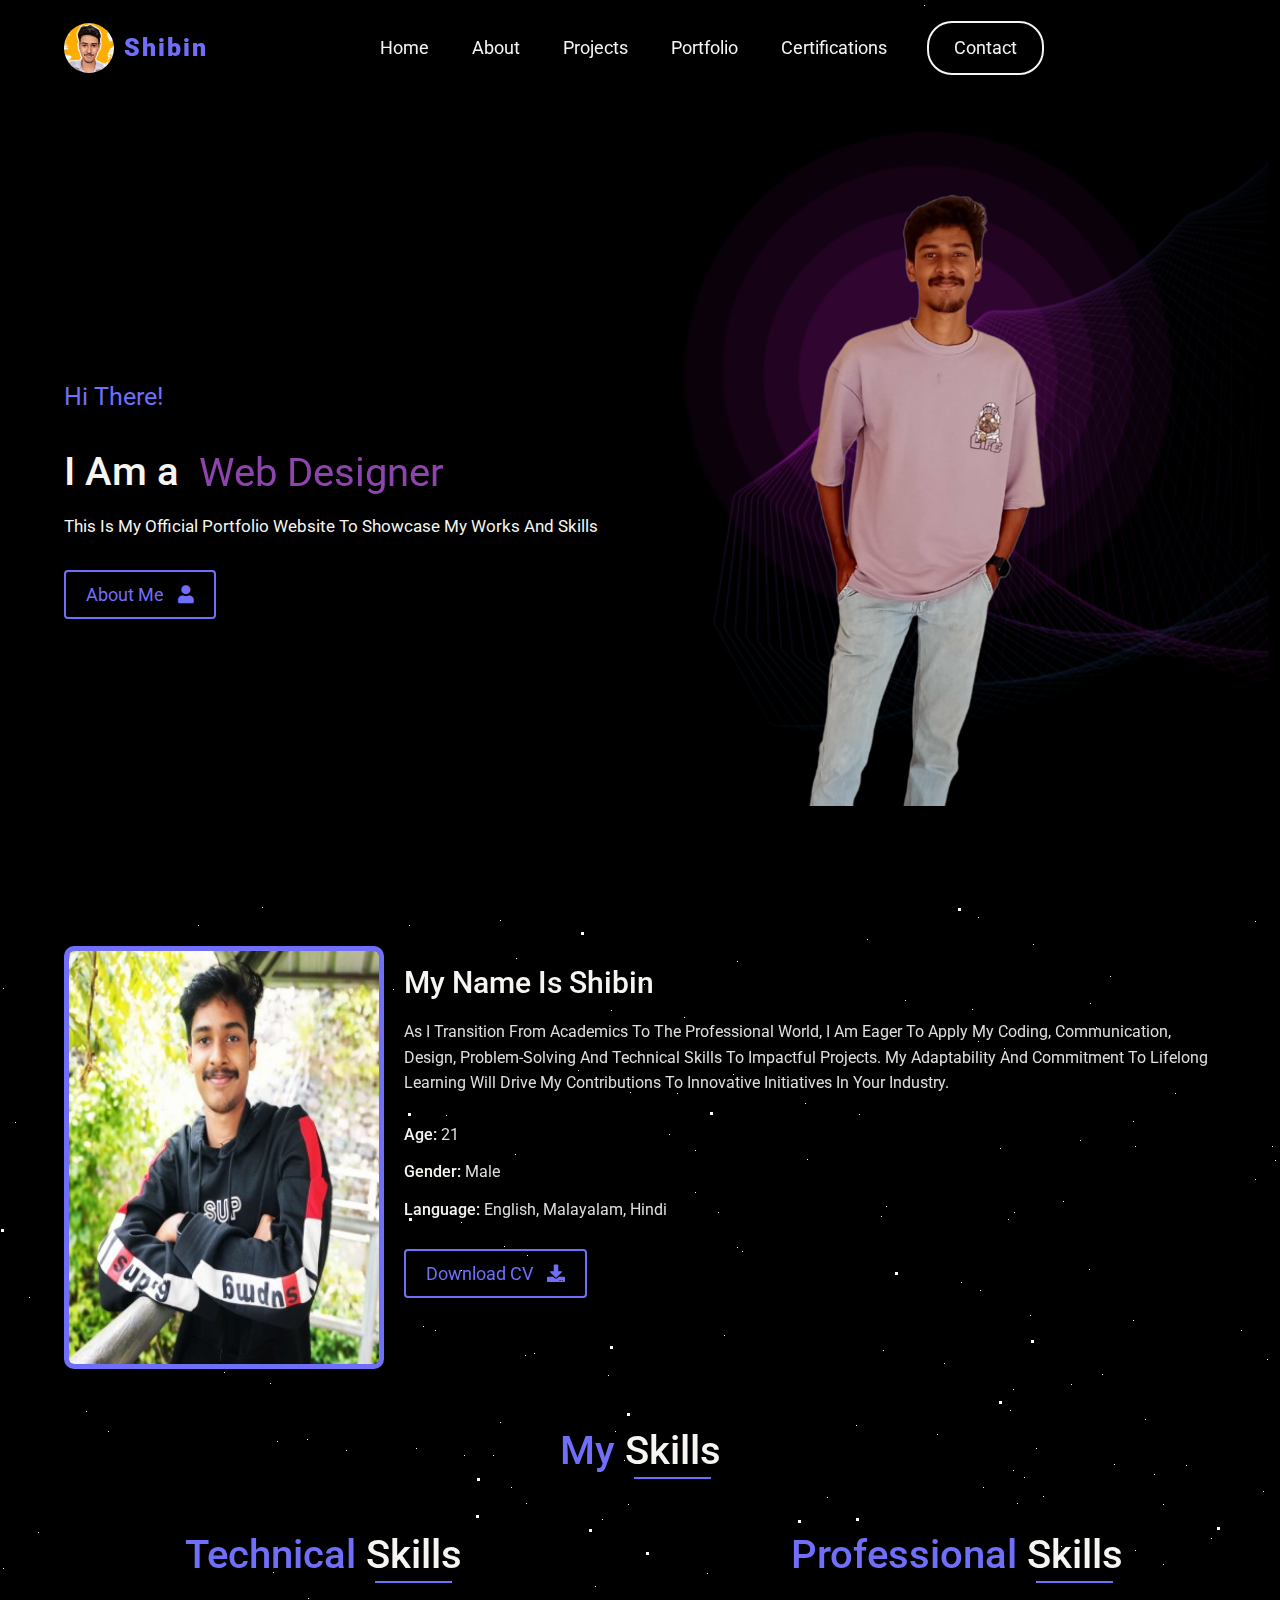
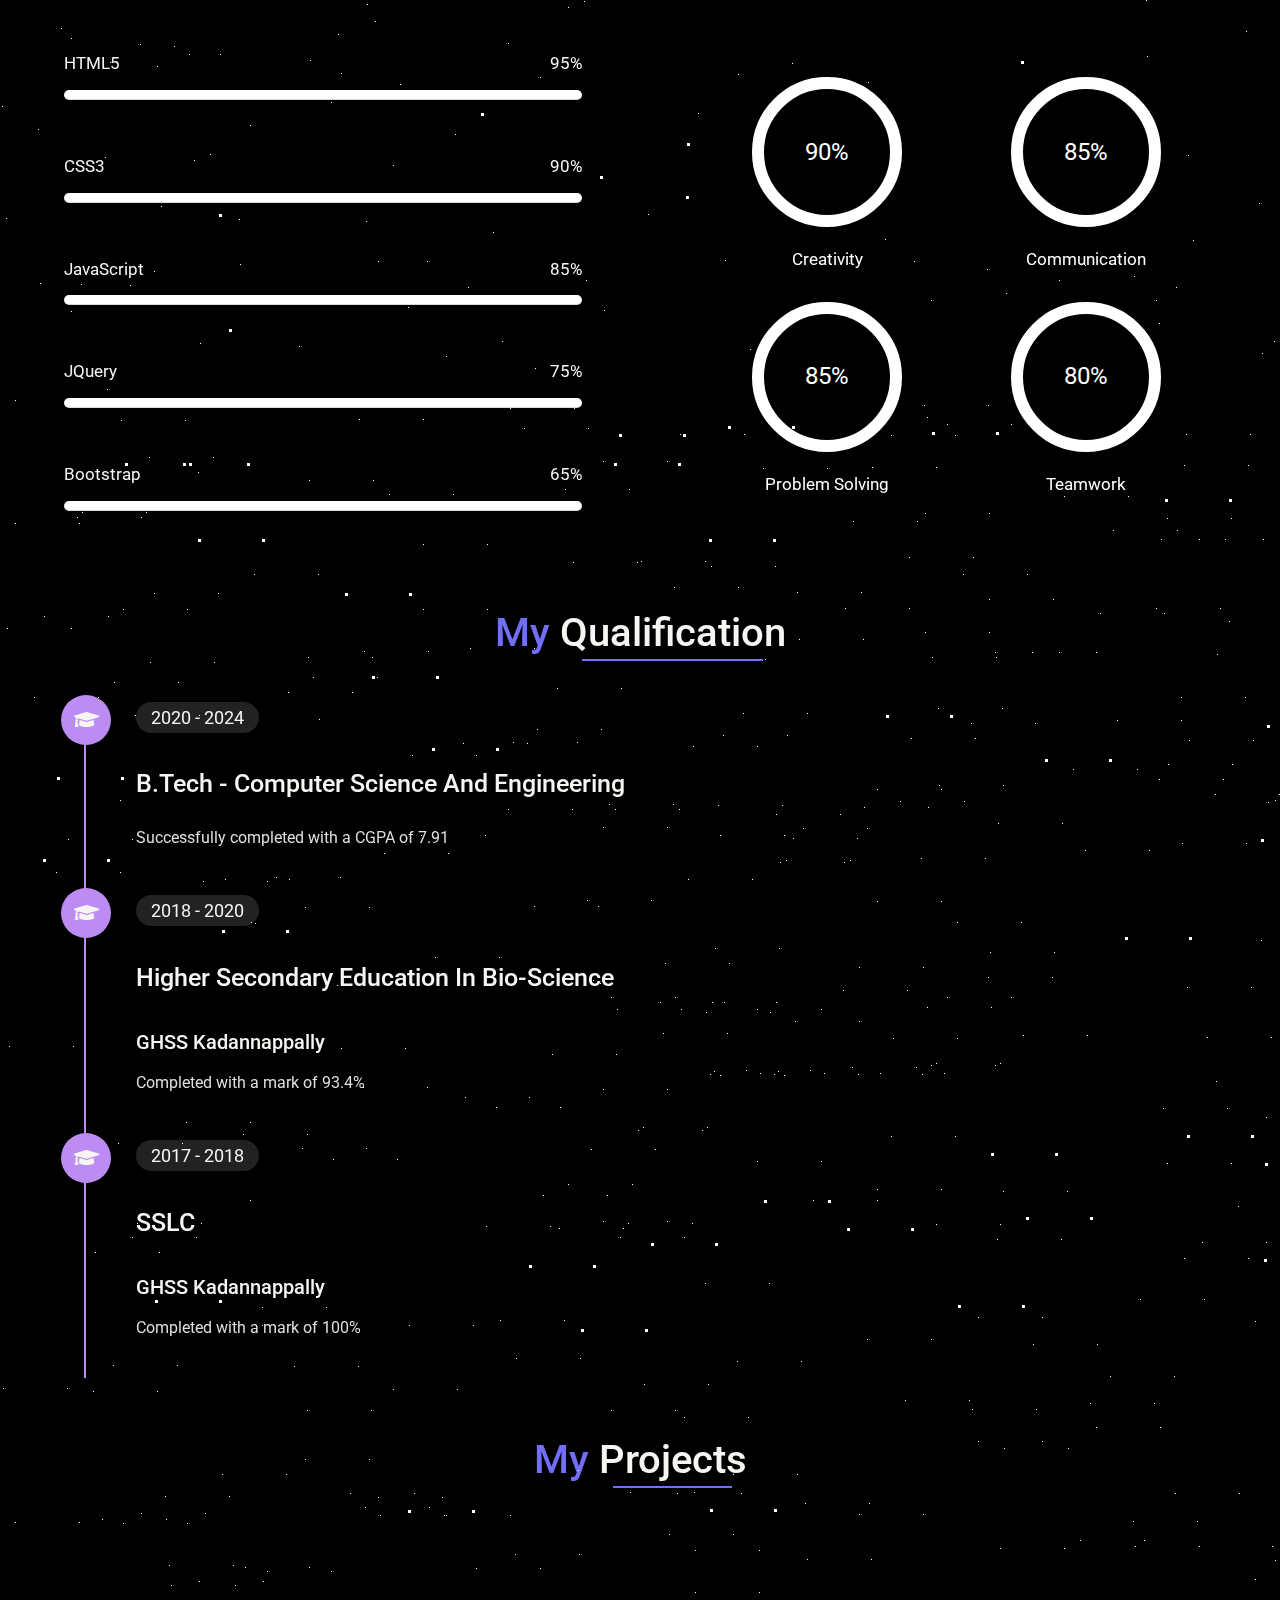
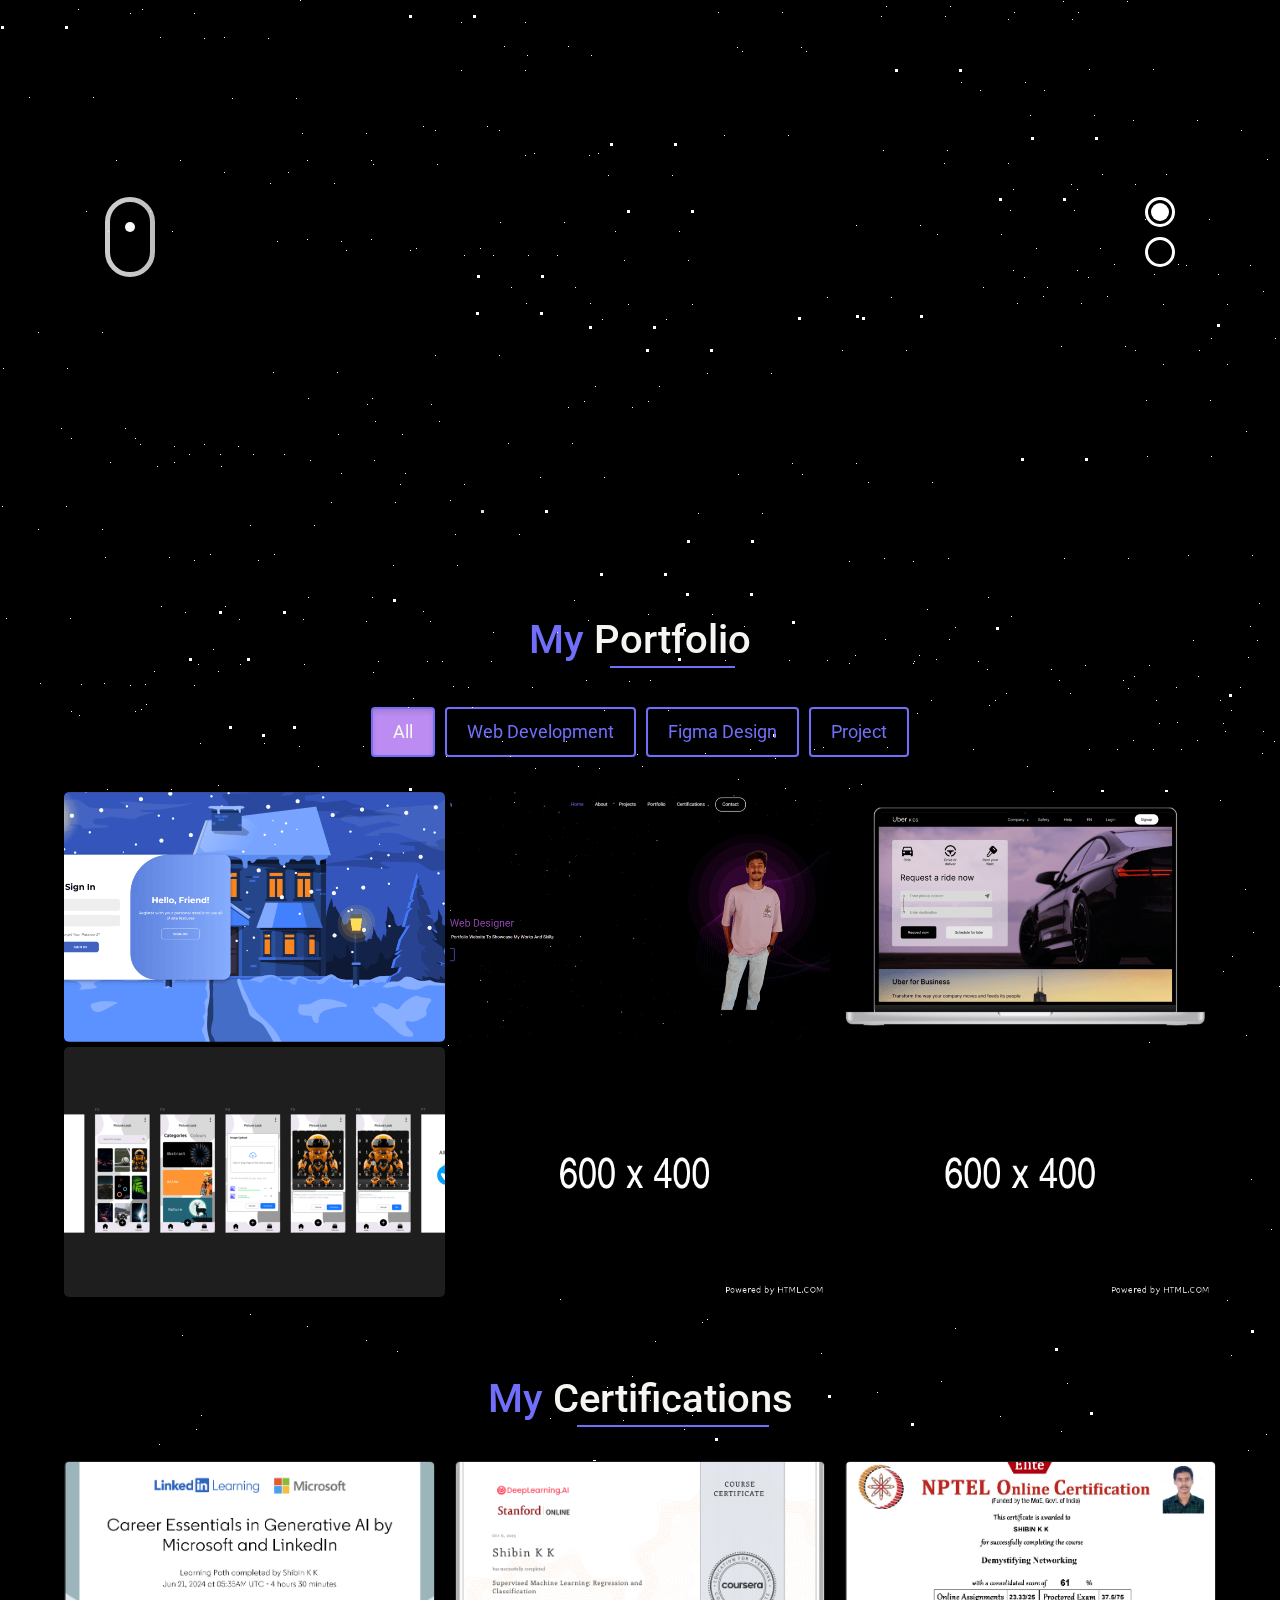
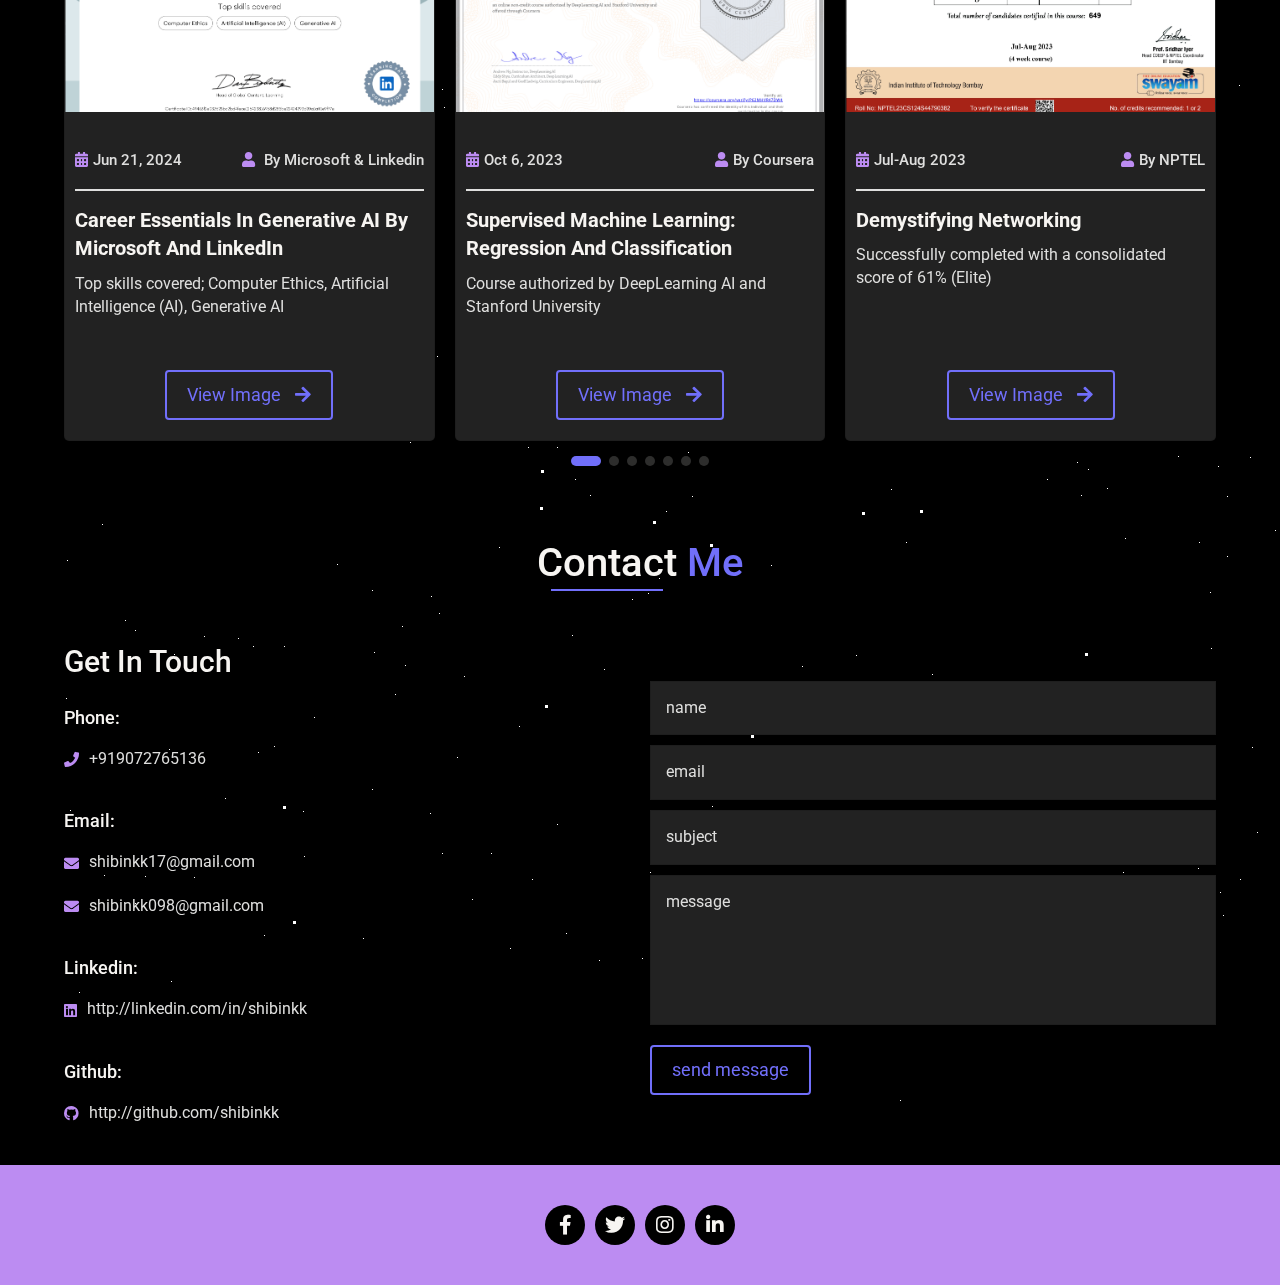
==== HTML/index.html @ 9b48a4d2 "this is default portfolio wioth some added changes, i m changing to new, for rollback pushing" ====
<!DOCTYPE html>
<html lang="en">
<head>

    <link href="//maxcdn.bootstrapcdn.com/bootstrap/3.3.0/css/bootstrap.min.css" rel="stylesheet" id="bootstrap-css">
    <script src="//maxcdn.bootstrapcdn.com/bootstrap/3.3.0/js/bootstrap.min.js"></script>
    <script src="//code.jquery.com/jquery-1.11.1.min.js"></script>

    <meta charset="UTF-8">
    <meta http-equiv="X-UA-Compatible" content="IE=edge">
    <meta name="viewport" content="width=device-width, initial-scale=1.0">

    <!-- Title -->
    <title>Shibin | Personal Portfolio</title>

    <!-- Font-Awesome CSS -->
    <link rel="stylesheet" href="assets/vendors/font-awesome/css/all.min.css" />

    <!-- Swiper CSS -->
    <link rel="stylesheet" href="assets/vendors/swiper/swiper.css" />

    <!-- Magnific-Popup CSS -->
    <link rel="stylesheet" href="assets/vendors/magnific-popup/magnific-popup.css" />

    <!-- Custom Stylesheets -->
    <link rel="stylesheet"  href="assets/css/main.css" />
    <link rel="stylesheet" href="assets/css/responsive.css" />

</head>
<body>


    <!-------------------- Scroll-Top Area (Start) -------------------->
    <a href="#home" class="scroll-top">
        <i class="fas fa-angle-up"></i>
    </a>
    <!-------------------- Scroll-Top Area (End) -------------------->

        

    <!-------------------- Header Area (Start) -------------------->
    <header class="header">
        <!-- Logo -->
        <a class="logo" href="#home">
                <img src="assets/images/logo.jpg" />
            <p>Shibin</p>
        </a>
        <!-- Logo End -->
    
        <!-- Navbar -->
        <nav class="navbar">
            <div class="menu-items">
                <a href="#home">home</a>
                <a href="#about">about</a>
                <a href="#service">projects</a>
                <a href="#portfolio">portfolio</a>
                <a href="#blog">certifications</a>
            </div>
            <a href="#contact" class="contact-btn">contact</a>
        </nav>
    
        <!-- Menubar (for smaller screens) -->
        <div class="wrapper">
            <input type="checkbox" />
            <div class="fab"></div>
            <div class="fac">
                <a href="#home">Home</a>
                <a href="#about">About</a>
                <a href="#service">Projects</a>
                <a href="#portfolio">Portfolio</a>
                <a href="#blog">certifications</a>
                <a href="#contact">Contact</a>
            </div>
          </div>
    </header>
    
    <!-------------------- Header Area (End) -------------------->
 
    <!-------------------- Firefly (Start) -------------------->
 
    <div id="stars"></div>
    <div id="stars2"></div>
    <div id="stars3"></div>
    <!--  -->


    <!-------------------- Firefly (End) -------------------->

    <!-------------------- Home Area (Start) -------------------->
    <section class="home" id="home">

        <div class="box-container">

            <div class="content">
                <div class="text">
                    <h2>hi there!</h1>
                    <h1>I Am a 
                        <div class="rotating-text">
                            <p>
                            <span class="word alizarin">Web Developer</span>
                            <span class="word wisteria">Web Designer</span>
                            <span class="word peter-river">UI/UX Designer</span>
                            <!-- <span class="word emerald">fabulous.</span>
                            <span class="word sun-flower">interesting.</span> -->
                            </p>
                        </div>
                    </h1>
                    <p>This is my official portfolio website to showcase my works and skills</p>
                    <a href="#" class="btn">about me <i class="fas fa-user"></i></a>
                </div>
            </div>
    
            <div class="image img-box">
                <img src="assets/images/Home/Screenshot 2024-09-10 193333.png" class="back-img">
                <img src="assets/images/Home/boy1.png" class="main-img">
            </div>
            

        </div>

    </section>
    
    
    
    
    <!-------------------- Home Area (End) -------------------->



    <!-------------------- About Area (Start) -------------------->
    <section class="about" id="about">

        <div class="box-container">

            <div class="image">
                <img src="assets/images/About/photo_2024-09-08_22-17-55.jpg" alt="About-Image" />
            </div>
    
            <div class="content">

                <h2>My name is Shibin</h2>
                <p>As I transition from academics to the professional world, I am eager to apply
                    my coding, communication, design, problem-solving and technical skills to impactful
                    projects. My adaptability and commitment to lifelong learning will drive my
                    contributions to innovative initiatives in Your Industry.</p>
   
                <div class="about-info">

                    <div class="info">
                        <h4>age: <span>21</span></h4>
                        <h4>gender: <span>male</span></h4>
                        <h4>language: <span> english, malayalam, hindi</span></h4>

                        
                        <a href="#" class="btn">download CV <i class="fas fa-download"></i></a>
                    </div>

                    <!-- <div class="counting">

                        <div class="box">
                            <h1 class="count" data-count="4">4+</h1>
                            <h3>years of experience</h3>
                        </div>
                        
                        <div class="box">
                            <h1 class="count" data-count="100">100+</h1>
                            <h3>projects completed</h3>
                        </div>
            
                        <div class="box">
                            <h1 class="count" data-count="80">80+</h1>
                            <h3>happy clients</h3>
                        </div>
                                    
                        <div class="box">
                            <h1 class="count" data-count="20">20+</h1>
                            <h3>awards won</h3>
                        </div>
                    
                    </div> -->

                </div>
                
            </div>
            
        </div>

       <div class="skill-container">
    <div class="heading">
        <h2>My <span>Skills</span></h2>
    </div>

    <div class="skills">
        <!-- Technical Skills Section -->
        <div class="technical-skills">
            <div class="heading">
                <h2>Technical <span>Skills</span></h2>
            </div>

            <div class="box">
                <h3>HTML5<span> 95% </span></h3>
                <div class="progress-bar"><span></span></div>
            </div>
            <div class="box">
                <h3>CSS3<span> 90% </span></h3>
                <div class="progress-bar"><span></span></div>
            </div>
            <div class="box">
                <h3>JavaScript<span> 85% </span></h3>
                <div class="progress-bar"><span></span></div>
            </div>
            <div class="box">
                <h3>JQuery<span> 75% </span></h3>
                <div class="progress-bar"><span></span></div>
            </div>
            <div class="box">
                <h3>Bootstrap<span> 65% </span></h3>
                <div class="progress-bar"><span></span></div>
            </div>
        </div>

        <!-- Professional Skills Section -->
        <div class="professional-skills">
            <div class="heading">
                <h2>Professional <span>Skills</span></h2>
            </div>

            <div class="circle-skills">
                <div class="circle-box">
                    <div class="progress blue">
                        <span class="progress-left"><span class="progress-bar"></span></span>
                        <span class="progress-right"><span class="progress-bar"></span></span>
                        <div class="progress-value">90%</div>
                    </div>
                    <p>Creativity</p>
                </div>
                <div class="circle-box">
                    <div class="progress yellow">
                        <span class="progress-left"><span class="progress-bar"></span></span>
                        <span class="progress-right"><span class="progress-bar"></span></span>
                        <div class="progress-value">85%</div>
                    </div>
                    <p>Communication</p>
                </div>
                <div class="circle-box">
                    <div class="progress pink">
                        <span class="progress-left"><span class="progress-bar"></span></span>
                        <span class="progress-right"><span class="progress-bar"></span></span>
                        <div class="progress-value">85%</div>
                    </div>
                    <p>Problem Solving</p>
                </div>
                <div class="circle-box">
                    <div class="progress green">
                        <span class="progress-left"><span class="progress-bar"></span></span>
                        <span class="progress-right"><span class="progress-bar"></span></span>
                        <div class="progress-value">80%</div>
                    </div>
                    <p>Teamwork</p>
                </div>
            </div>
        </div>
    </div>
</div>

        

    </section>
    <!-------------------- About Area (End) -------------------->

    

    <!-------------------- Qualification Area (Start) -------------------->
    <section class="qualification">

        <div class="heading">
            <h2>my <span>qualification</span></h2>
        </div>

        <div class="box-container">

            <div class="education">

                <div class="experience-item">
                    <i class="fas fa-graduation-cap"></i>
                    <div class="content">
                        <span>2020 - 2024</span>
                        <h3>B.Tech - Computer Science and Engineering</h3>
                        <p>Successfully completed with a CGPA of 7.91</p>
                    </div>
                </div>
    
                <div class="experience-item">
                    <i class="fas fa-graduation-cap"></i>
                    <div class="content">
                        <span>2018 - 2020</span>
                        <h3>Higher secondary Education In Bio-Science</h3>
                        <h4>GHSS Kadannappally</h4>
                        <p>Completed with a mark of 93.4%</p>
                    </div>
                </div>
        
                <div class="experience-item">
                    <i class="fas fa-graduation-cap"></i>
                    <div class="content">
                        <span>2017 - 2018</span>
                        <h3>SSLC</h3>
                        <h4>GHSS Kadannappally</h4>
                        <p>Completed with a mark of 100%</p>
                    </div>
                </div>

            </div>

            <!-- <div class="experience">

                <div class="experience-item">
                    <i class="fas fa-briefcase"></i>
                    <div class="content">
                        <span>2018 - 2019</span>
                        <h3>front-end development</h3>
                        <p>Lorem Ipsum Dolor Sit Amet Consectetur Adipisicing Elit. 
                            Vitae Vel Quasi Consectetur Expedita Ipsam Similique Maiores 
                            Ipsa? Error, Debitis Ullam.</p>
                    </div>
                </div>
    
                <div class="experience-item">
                    <i class="fas fa-briefcase"></i>
                    <div class="content">
                        <span>2019 - 2020</span>
                        <h3>front-end development</h3>
                        <p>Lorem Ipsum Dolor Sit Amet Consectetur Adipisicing Elit. 
                            Vitae Vel Quasi Consectetur Expedita Ipsam Similique Maiores 
                            Ipsa? Error, Debitis Ullam.</p>
                    </div>
                </div>
    
                <div class="experience-item">
                    <i class="fas fa-briefcase"></i>
                    <div class="content">
                        <span>2020 - 2021</span>
                        <h3>front-end development</h3>
                        <p>Lorem Ipsum Dolor Sit Amet Consectetur Adipisicing Elit. 
                            Vitae Vel Quasi Consectetur Expedita Ipsam Similique Maiores 
                            Ipsa? Error, Debitis Ullam.</p>
                    </div>
                </div>
    
            </div> -->

        </div>
    </section>

    <!-------------------- Qualification Area (End) -------------------->



    <!-------------------- Services Area (Start) -------------------->
   <section class="service" id="service">
    <div class="heading">
        <h2>my <span>projects</span></h2>
    </div>
    
    <div class="cont">
        <div class="mouse"></div>
        <div class="app">
            <div class="app__bgimg">
                <div class="app__bgimg-image app__bgimg-image--1">
                </div>
                <div class="app__bgimg-image app__bgimg-image--2">
                </div>
            </div>
            <div class="app__img">
                <img onmousedown="return false" src="https://s3-us-west-2.amazonaws.com/s.cdpn.io/537051/whiteTest4.png" alt="city" />
            </div>
            
            <div class="app__text app__text--1">
                <div class="app__text-line app__text-line--4">Garbogo  </div>
                <div class="app__text-line app__text-line--3">Android Studio, Kotlin, Figma,mongoDB</div>
                <div class="app__text-line app__text-line--2">Garbogo is a comprehensive waste management app<br>enhances environmental interaction by
                    connecting users <br>to  nearby public
                    bins and recycling centers, providing <br>real-time alerts for bin capacity, and
                    facilitate<br>illegal dump reporting.
                </div>
                <div class="app__text-line app__text-line--1">(01/2024 - 05/2024)<br><br><img src="assets/images/flat-trash-can-with-waste-plastic-bottles.png" alt="" />
                    <div class="buttons">
                        <a href="https://github.com/project-link" class="btn">
                            <i class="fab fa-github"></i> GitHub
                        </a>
                        <a href="https://report-link" class="btn">
                            <i class="fas fa-download"></i> Project Report
                        </a>
                    </div>
                </div>
            </div>
            
            <div class="app__text app__text--2">
                <div class="app__text-line app__text-line--4">Autolib</div>
                <div class="app__text-line app__text-line--3">Android Studio, Kotlin, Figma, MongoDB, Firebase, MySQL</div>
                <div class="app__text-line app__text-line--2">Autolib is a mobile app developed
                    in Android studio (Kotlin) <br>that
                    makes library usage easy.
                    Borrowing books, searching<br> the
                    catalog, and reserving materials are
                    all hassle-free,<br> And the library
                    system has anti-theft facilty.
                    </div>
                <div class="app__text-line app__text-line--1">(01/2023 - 06/2023)<br><br><img src="assets/images/11432.png" alt="" />
                    <div class="buttons">
                        <a href="https://github.com/project-link" class="btn">
                            <i class="fab fa-github"></i> GitHub
                        </a>
                        <a href="https://report-link" class="btn">
                            <i class="fas fa-download"></i> Project Report
                        </a>
                    </div>
                </div>
            </div>
        </div>
        <div class="pages">
            <ul class='pages__list'>
                <li data-target='1' class='pages__item pages__item--1 page__item-active'></li>
                <li data-target='2' class='pages__item pages__item--2'></li>
            </ul>
        </div>
    </div>
    
</section>

    
    <!-------------------- Services Area (End) -------------------->



    <!-------------------- Portfolio Area (Start) -------------------->
    <section class="portfolio" id="portfolio">

        <div id="stars"></div>
    <div id="stars2"></div>
    <div id="stars3"></div>

        <div class="heading">
            <h2>my <span>portfolio</span></h2>
        </div>

        <div class="gallery">

            <ul class="controls">
                <li class="button btn active" data-filter="all">all</li>
                <li class="button btn" data-filter="web">web development</li>
                <li class="button btn" data-filter="design">Figma design</li>
                <li class="button btn" data-filter="photography">project</li>
            </ul>
    
            <div class="box-container">
    
                <div class="portfolio-item image web">
                    <img src="assets/images/Portfolio/web1E.png" alt="Portfolio-Image" />
                    <div class="content">
                        <h4>web development</h4>
                        <p>category</p>
                        <a data-effect="mfp-newspaper" href="assets/images/Portfolio/web1E.png" class="view-btn"><i class="fas fa-search-plus"></i></a>
                    </div>
                </div>
    
                <div class="portfolio-item image web">
                    <img src="assets/images/Portfolio/web2E.png" alt="Portfolio-Image" />
                    <div class="content">
                        <h4>web development</h4>
                        <p>category</p>
                        <a data-effect="mfp-newspaper" href="assets/images/Portfolio/web2E.png" class="view-btn"><i class="fas fa-search-plus"></i></a>
                    </div>
                </div>
    
                <div class="portfolio-item image design">
                    <img src="assets/images/Portfolio/fig1E.png" alt="Portfolio-Image" />
                    <div class="content">
                        <h4> design</h4>
                        <p>category</p>
                        <a data-effect="mfp-newspaper" href="assets/images/Portfolio/fig1E.png" class="view-btn"><i class="fas fa-search-plus"></i></a>
                    </div>
                </div>
    
                <div class="portfolio-item image design">
                    <img src="assets/images/Portfolio/fig2E.png" alt="Portfolio-Image" />
                    <div class="content">
                        <h4> design</h4>
                        <p>category</p>
                        <a data-effect="mfp-newspaper" href="assets/images/Portfolio/fig2E.png" class="view-btn"><i class="fas fa-search-plus"></i></a>
                    </div>
                </div>
                <div class="portfolio-item image photography">
                    <img src="assets/images/Portfolio/portfolio-5.png" alt="Portfolio-Image" />
                    <div class="content">
                        <h4>photography</h4>
                        <p>category</p>
                        <a data-effect="mfp-newspaper" href="assets/images/Portfolio/portfolio-5.png" class="view-btn"><i class="fas fa-search-plus"></i></a>
                    </div>
                </div>
    
                <div class="portfolio-item image photography">
                    <img src="assets/images/Portfolio/portfolio-6.png" alt="Portfolio-Image" />
                    <div class="content">
                        <h4>photography</h4>
                        <p>category</p>
                        <a data-effect="mfp-newspaper" href="assets/images/Portfolio/portfolio-6.png" class="view-btn"><i class="fas fa-search-plus"></i></a>
                    </div>
                </div>
    
            </div>
    
        </div>
        
    </section>
    <!-------------------- Portfolio Area (End) -------------------->



    <!-------------------- Testimonials Area (Start) -------------------->
    <!-- <section class="testimonial" id="testimonial">

        <div class="heading">
            <h2><span>testimonials</span></h2>
        </div>

        <div class="swiper-container testimonial-slider">
            <div class="swiper-wrapper">

                <div class="swiper-slide testi-item">
                    <img src="assets/images/Testimonials/pic-1.png" alt="Testimonial-Pic" />

                    <i class="fas fa-quote-left"></i>

                    <p class="comment">
                        Lorem ipsum dolor sit amet consectetur adipisicing elit. 
                        Voluptatum deleniti architecto harum natus aliquid nostrum 
                        ad asperiores sequi, eligendi sint assumenda eum illo similique 
                        repellendus.
                    </p>

                    <div class="intro">
                        <h3>jason roy</h3>
                        <h5>web developer</h5>
                    </div>
                </div>

                <div class="swiper-slide testi-item">
                    <img src="assets/images/Testimonials/pic-2.png" alt="Testimonial-Pic" />

                    <i class="fas fa-quote-left"></i>

                    <p class="comment">
                        Lorem ipsum dolor sit amet consectetur adipisicing elit. 
                        Voluptatum deleniti architecto harum natus aliquid nostrum 
                        ad asperiores sequi, eligendi sint assumenda eum illo similique 
                        repellendus.
                    </p>

                    <div class="intro">
                        <h3>evelyn jones</h3>
                        <h5>freelancer</h5>
                    </div>
                </div>

                <div class="swiper-slide testi-item">
                    <img src="assets/images/Testimonials/pic-3.png" alt="Testimonial-Pic" />

                    <i class="fas fa-quote-left"></i>

                    <p class="comment">
                        Lorem ipsum dolor sit amet consectetur adipisicing elit. 
                        Voluptatum deleniti architecto harum natus aliquid nostrum 
                        ad asperiores sequi, eligendi sint assumenda eum illo similique 
                        repellendus.
                    </p>

                    <div class="intro">
                        <h3>luke wood</h3>
                        <h5>graphic designer</h5>
                    </div>
                </div>

                <div class="swiper-slide testi-item">
                    <img src="assets/images/Testimonials/pic-4.png" alt="Testimonial-Pic" />

                    <i class="fas fa-quote-left"></i>

                    <p class="comment">
                        Lorem ipsum dolor sit amet consectetur adipisicing elit. 
                        Voluptatum deleniti architecto harum natus aliquid nostrum 
                        ad asperiores sequi, eligendi sint assumenda eum illo similique 
                        repellendus.
                    </p>

                    <div class="intro">
                        <h3>sarah glenn</h3>
                        <h5>freelancer</h5>
                    </div>
                </div>

                <div class="swiper-slide testi-item">
                    <img src="assets/images/Testimonials/pic-5.png" alt="Testimonial-Pic" />

                    <i class="fas fa-quote-left"></i>

                    <p class="comment">
                        Lorem ipsum dolor sit amet consectetur adipisicing elit. 
                        Voluptatum deleniti architecto harum natus aliquid nostrum 
                        ad asperiores sequi, eligendi sint assumenda eum illo similique 
                        repellendus.
                    </p>

                    <div class="intro">
                        <h3>samit patel</h3>
                        <h5>graphic designer</h5>
                    </div>
                </div>

            </div>

            <div class="swiper-pagination swiper-pagination1"></div>

        </div>
    </section> -->
    <!-------------------- Testimonials Area (End) -------------------->



    <!-------------------- Blog Area (Start) -------------------->
    <section class="blog" id="blog">

        <div class="heading">
            <h2>my <span>certifications</span></h2>
        </div>
    
        <div class="swiper-container blog-slider">
            <div class="swiper-wrapper">
    
                <div class="swiper-slide blog-item">
                    <div class="image">
                        <img src="assets/images/Blogs/microsoft.png" alt="Blog-Image" />
                    </div>
                    <div class="content">
                        <div class="intro">
                            <h5><i class="fas fa-calendar-alt"></i><span>Jun 21, 2024</span></h5>
                            <h5><i class="fas fa-user"></i><span>
                             by microsoft & linkedin</span></h5>
                        </div>
                        <a class="main-heading" href="#">Career Essentials in Generative AI by
                            Microsoft and LinkedIn</a>
                        <p>Top skills covered;
                            Computer Ethics, Artificial Intelligence (AI), Generative AI</p>
                            <button class="btn" onclick="showPopup(this)">View Image <i class="fas fa-arrow-right"></i></button>
                    </div>
                </div>
    
                <div class="swiper-slide blog-item">
                    <div class="image">
                        <img src="assets/images/Blogs/coursera.png" alt="Blog-Image" />
                    </div>
                    <div class="content">
                        <div class="intro">
                            <h5><i class="fas fa-calendar-alt"></i><span>Oct 6, 2023</span></h5>
                            <h5><i class="fas fa-user"></i><span>by coursera</span></h5>
                        </div>
                        <a class="main-heading" href="#">Supervised Machine Learning: Regression and
                            Classification</a>
                        <p>Course authorized by DeepLearning AI and Stanford University</p>
                        <button class="btn" onclick="showPopup(this)">View Image <i class="fas fa-arrow-right"></i></button>
                    </div>
                </div>
    
                <div class="swiper-slide blog-item">
                    <div class="image">
                        <img src="assets/images/Blogs/nptel.png" alt="Blog-Image" />
                    </div>
                    <div class="content">
                        <div class="intro">
                            <h5><i class="fas fa-calendar-alt"></i><span>Jul-Aug 2023</span></h5>
                            <h5><i class="fas fa-user"></i><span>by NPTEL</span></h5>
                        </div>
                        <a class="main-heading" href="#">Demystifying Networking</a>
                        <p>Successfully completed with a consolidated score of 61% (Elite)</p>
                        <button class="btn" onclick="showPopup(this)">View Image <i class="fas fa-arrow-right"></i></button>
                    </div>
                </div>
    
                <div class="swiper-slide blog-item">
                    <div class="image">
                        <img src="assets/images/Blogs/udemy.png" alt="Blog-Image" />
                    </div>
                    <div class="content">
                        <div class="intro">
                            <h5><i class="fas fa-calendar-alt"></i><span>Oct 8, 2023</span></h5>
                            <h5><i class="fas fa-user"></i><span>by udemy</span></h5>
                        </div>
                        <a class="main-heading" href="#">Cyber Security</a>
                        <p>Completed Cyber Security Cadet - Ethical Hacking by instructors Technovalley AKS </p>
                        <button class="btn" onclick="showPopup(this)">View Image <i class="fas fa-arrow-right"></i></button>
                    </div>
                </div>
    
                <div class="swiper-slide blog-item">
                    <div class="image">
                        <img src="assets/images/Blogs/nit.png" alt="Blog-Image" />
                    </div>
                    <div class="content">
                        <div class="intro">
                            <h5><i class="fas fa-calendar-alt"></i><span>Feb, 2022</span></h5>
                            <h5><i class="fas fa-user"></i><span>by NIT Calicut</span></h5>
                        </div>
                        <a class="main-heading" href="#">Web Development and design</a>
                        <p>Actively participated two-day workshop on web development and design by NIT Calicut</p>
                        <button class="btn" onclick="showPopup(this)">View Image <i class="fas fa-arrow-right"></i></button>
                    </div>
                </div>
    
                <!-- Additional blog slide 6 -->
                <div class="swiper-slide blog-item">
                    <div class="image">
                        <img src="assets/images/Blogs/iitbhu.png" alt="Blog-Image" />
                    </div>
                    <div class="content">
                        <div class="intro">
                            <h5><i class="fas fa-calendar-alt"></i><span> May 7, 2022</span></h5>
                            <h5><i class="fas fa-user"></i><span>by Techmaghi</span></h5>
                        </div>
                        <a class="main-heading" href="#">Automotive diagnostics and tuning</a>
                        <p>Workshop by Techmaghi and Science and Technology Council, IIT Varanasi</p>
                        <button class="btn" onclick="showPopup(this)">View Image <i class="fas fa-arrow-right"></i></button>
                    </div>
                </div>
    
                <!-- Additional blog slide 7 -->
                <div class="swiper-slide blog-item">
                    <div class="image">
                        <img src="assets/images/Blogs/mindluster.png" alt="Blog-Image" />
                    </div>
                    <div class="content">
                        <div class="intro">
                            <h5><i class="fas fa-calendar-alt"></i><span> Sept 20, 2023</span></h5>
                            <h5><i class="fas fa-user"></i><span>by mindluster</span></h5>
                        </div>
                        <a class="main-heading" href="#">Luminar Image Editing</a>
                        <p>Successfully completed course about Luminar Image Editing offered by Mindluster</p>
                        <button class="btn" onclick="showPopup(this)">View Image <i class="fas fa-arrow-right"></i></button>
                    </div>
                </div>
    
            </div>
    
            <div class="swiper-pagination swiper-pagination2"></div>
    
        </div>

        <div class="popup">
            <!-- top bar -->
            <div class="top-bar">
                <p class="image-name">img1.png</p>
                <span class="close-btn"></span>
            </div>
            <!-- arrows -->
            <!-- <button class="arrow-btn left-arrow"><img src="img/arrow.png" alt=""></button>
            <button class="arrow-btn right-arrow"><img src="img/arrow.png" alt=""></button> -->
            <!-- image -->
            <img src="img/img1.png" class="large-image" alt="">
            <!-- image-index -->
            <h1 class="index">01</h1>
        </div>
    
    </section>
    
    <!-------------------- Blog Area (End) -------------------->



    <!-------------------- Contact Area (Start) -------------------->
    <section class="contact" id="contact">

        <div class="heading">
            <h2><span>contact</span> me</h2>
        </div>

        <div class="box-container">

            <div class="contact-info">

                <h3>get in touch</h3>

                
    
                <div class="info-item">
                    <h4>Phone:</h4>
                    <div class="detail">
                        <div class="fas fa-phone"></div>
                        <p>+919072765136</p>
                    </div>
                    <!-- <div class="detail">
                        <div class="fas fa-phone"></div>
                        <p>+111-222-333</p>
                    </div> -->
                </div>
    
                <div class="info-item">
                    <h4>email:</h4>
                    <div class="detail">
                        <div class="fas fa-envelope"></div>
                        <p class="gmail">shibinkk17@gmail.com</p>
                    </div>
                    <div class="detail">
                        <div class="fas fa-envelope"></div>
                        <p class="gmail">shibinkk098@gmail.com</p>
                    </div>
                </div>

                <div class="info-item">
                    <h4>linkedin:</h4>
                    <div class="detail">
                        <div class="fab fa-linkedin"></div>
                        <p class="linkedin">http://linkedin.com/in/shibinkk</p>
                        </p>
                    </div>
                </div>

                <div class="info-item">
                    <h4>github:</h4>
                    <div class="detail">
                        <div class="fab fa-github"></div>
                        <p class="github">http://github.com/shibinkk</p>
                    </div>
                </div>
            </div>
    
            <form method="post" class="contact-form" id="contactUs-Form">
                    
                <input type="text" name="name" class="box" id="name" placeholder="name" required />
                <input type="email" name="email" class="box" id="email" placeholder="email" required />
                <input type="text" name="subject" class="box" id="subject" placeholder="subject" required />
                <textarea cols="30" rows="10" name="comment" id="comment" class="box" placeholder="message"></textarea>
                <button type="submit" class="btn" name="submit" id="submit">send message</button>
                
                <span class="alert" id="msg"></span>
                
            </form>
            
        </div>

    </section>
    <!-------------------- Contact Area (End) -------------------->



    <!-------------------- Footer Area (Start) -------------------->
    <footer>
        <div class="social">
            <a href="http://facebook.com/shibinkk17" class="fab fa-facebook-f"></a>
            <a href="http://twitter.com/shibinkk17" class="fab fa-twitter"></a>
            <a href="http://instagram.com/shibinkk17" class="fab fa-instagram"></a>
            <a href="http://linkedin.com/in/shibinkk" class="fab fa-linkedin-in"></a>
        </div>

       
    </footer>
    <!-------------------- Footer Area (End) -------------------->



    <!-- JQuery -->
    <script src="assets/vendors/jquery/jquery-3.6.0.js"></script>

    <!-- SWIPER JS -->
    <script src="assets/vendors/swiper/swiper.js"></script>

    <!-- Magnific-Popup JS -->
    <script src="assets/vendors/magnific-popup/jquery.magnific-popup.js"></script>

    <!-- Typed JS -->
    <script src="assets/vendors/typed/typed.js"></script>

    <!-- Custom Script File -->
    <script src="assets/js/script.js"></script>
    <script src="assets/js/scroll-spy.js"></script>
    <script src="assets/js/counter-up.js"></script>
    <script src="assets/js/portfolio.js"></script>
    <script src="assets/js/testi-slider.js"></script>
    <script src="assets/js/blog-slider.js"></script>
    <script src="assets/js/project.js"></script>
    <!---------------- Custom Script ---------------->

    <!-- Typed Script -->
    <script>
        
        let words = document.querySelectorAll(".word");  
words.forEach(word => {
  let letters = word.textContent.split("");  // Split into individual characters including spaces
  word.textContent = "";        
  letters.forEach(letter => {       
    let span = document.createElement("span");    
    if (letter === " ") {
      span.className = "space";  // Add a specific class for spaces
      span.innerHTML = "&nbsp;";  // Use non-breaking space to ensure the space is visible
    } else {
      span.textContent = letter;  // Regular letter content
      span.className = "letter";  // Add class for letters
    }
    word.append(span);
  });
});

      
        // Initialize variables to track the current word and maximum word index
        let currentWordIndex = 0;
        let maxWordIndex = words.length - 1;
      
        // Set the opacity of the first word to 1 (fully visible)
        words[currentWordIndex].style.opacity = "1";
        
        let rotateText = () => {
         
          let currentWord = words[currentWordIndex];
               
          let nextWord = currentWordIndex === maxWordIndex ? words[0] : words[currentWordIndex + 1];
      
          // Animate the letters of the current word to fade out
          Array.from(currentWord.children).forEach((letter, i) => {
            setTimeout(() => {
              letter.className = "letter out";  // Add "out" class for fade-out animation
            }, i * 80);  // Delay each letter animation by 80ms * index
          });
               
          nextWord.style.opacity = "1";        
          Array.from(nextWord.children).forEach((letter, i) => {
            letter.className = "letter behind";  // Initially hide behind current word
            setTimeout(() => {
              letter.className = "letter in";  // Change class for fade-in animation
            }, 340 + i * 80);  // Delay each letter animation by 340ms + 80ms * index
          });
        
          currentWordIndex = currentWordIndex === maxWordIndex ? 0 : currentWordIndex + 1;
        };       
        rotateText(); 
        setInterval(rotateText, 4000);
      </script>

    <!-- Contact-Form Script -->
    <script>
        jQuery('#contactUs-Form').on('submit',function(e){
          jQuery('#msg').html('');
          jQuery('#submit').html('Please wait');
          jQuery('#submit').attr('disabled',true);
          jQuery.ajax({
              url:'assets/php/submit.php',
              type:'post',
              data:jQuery('#contactUs-Form').serialize(),
              success:function(result){
                  jQuery('#msg').html(result);
                  jQuery('#submit').html('Submit');
                  jQuery('#submit').attr('disabled',false);
                  jQuery('#contactUs-Form')[0].reset();
              }
          });
          e.preventDefault();
        });
    </script>

</body>
</html>
---- HTML/assets/css/main.css ----
/* Table of Contents
----------------------------------

0- Global CSS
1- Heading CSS
2- Button CSS
3- Header Area CSS
4- Home Area CSS
5- About Area CSS
6- Qualification Area CSS 
7- Services Area CSS
8- Portfolio Area CSS
9- Testimonials Area CSS
10- Blog Area CSS
11- Contact Area CSS
12- Footer Area CSS
13- Scroll-Top Area CSS

*/


/*--------------------- 0- Global CSS (Start) ---------------------*/
@import url('https://fonts.googleapis.com/css2?family=Roboto:wght@100;300;400;500;700;900&display=swap');
@import url('star-shadows.css');


:root{
    --dblue: #0a0a23;
    --purple: #BC8CF2;
    --black: #000000;
    --white: #F7F5F2;
    --grey: #DFDFDE;
    --lblue:#5c3ceb;
    --violet:#716ffa;
    --green:#a8eb3c;
    --orange:#ff6f2c;
    --icon-color: #344955;
    --width: 50px;
    --height: 50px;
    --border-radius: 100%;
}

*{
    font-family: 'Roboto', sans-serif;
    -webkit-box-sizing: border-box;
            box-sizing: border-box;
    margin: 0;
    padding: 0;
    text-decoration: none;
    text-transform: capitalize;
    border: none;
    outline: none;
    -webkit-transition: all 0.2s linear;
       -moz-transition: all 0.2s linear;
         -o-transition: all 0.2s linear;
  	        transition: all 0.2s linear;
}

*::selection{
    color: var(--white);
    background-color: var(--violet);
}

html{
    font-size: 62.5%;
    overflow-x: hidden;
    scroll-behavior: smooth;
    scroll-padding-top: 6rem;
    
}

body{
    background-color: var(--black);
    overflow: hidden;
    
}

section{
    padding: 2rem 5%;
}

::-webkit-scrollbar{
    width: 0.8rem;
}

::-webkit-scrollbar-thumb{
    border-radius: 1rem;
    background-color: var(--violet);
}

::-webkit-scrollbar-track{
    background-color: var(--black);
}

.swiper-pagination-bullet{
    height: 1rem;
    width: 1rem;
    border-radius: 50rem;
    background-color: var(--grey);
}

.swiper-pagination-bullet-active{
    width: 3rem;
    background: var(--violet);
}


#stars {
    width: 1px;
    height: 1px;
    background: transparent;
    box-shadow: var(--stars);
    animation: animStar 50s linear infinite; }
    #stars:after {
      content: " ";
      position: absolute;
      top: 2000px;
      width: 1px;
      height: 1px;
      background: transparent;
      box-shadow: var(--stars-after);}
  
  #stars2 {
    width: 2px;
    height: 2px;
    background: transparent;
    box-shadow: var(--stars2);
    animation: animStar 100s linear infinite; }
    #stars2:after {
      content: " ";
      position: absolute;
      top: 2000px;
      width: 2px;
      height: 2px;
      background: transparent;
      box-shadow: var(--stars2-after);}
  
  #stars3 {
    width: 3px;
    height: 3px;
    background: transparent;
    box-shadow: var(--stars3);
    animation: animStar 150s linear infinite; }
    #stars3:after {
      content: " ";
      position: absolute;
      top: 2000px;
      width: 3px;
      height: 3px;
      background: transparent;
      box-shadow: var(--stars3-after);}
  
  
  @keyframes animStar {
    from {
      transform: translateY(0px); }
    to {
      transform: translateY(-2000px); } }
  


/*--------------------- 0- Global CSS (End) ---------------------*/



/*--------------------- 1- Heading CSS (Start) ---------------------*/
.heading{
    margin-bottom: 2rem;
}

.heading h2{
    text-align: center;
    padding-bottom: 2rem;
    color:var(--violet);
    font-size: 4rem;
}

.heading h2 span{
    position: relative;
    z-index: 0;
    color: var(--white);
}

.heading h2 span::before{
    content: '';
    position: absolute;
    bottom: -0.5rem; left: 0;
    z-index: -1;
    background: var(--violet);
    height: 0.2rem;
    width: 80%;
    margin-left: 10%;
}

/*--------------------- 1- Heading CSS (End) ---------------------*/



/*--------------------- 2- Button CSS (Start) ---------------------*/
.btn{
    display: inline-block;
    padding: 1rem 2rem;
    font-size: 1.8rem;
    color: var(--violet);
    background-color: transparent;
    border: 0.2rem solid var(--violet);
}

.btn i{
    padding-left: 1rem;
}

.btn:hover{
    color: var(--white);
    background-color: var(--violet);
    cursor: pointer;
}

/*--------------------- 2- Button CSS (End) ---------------------*/



/*--------------------- 3- Header Area CSS (Start) ---------------------*/
header {
    position: fixed;
    top: 0;
    left: 0;
    width: 100%;
    padding: 2rem 5%;
    display: flex;
    justify-content: space-between;
    align-items: center;
    background: transparent;
    transition: all 0.5s linear;
    z-index: 999;
}

header.sticky {
    border-bottom: 0.1rem solid var(--grey);
    background: rgba(0, 0, 0, 0.8);
}

/* Align logo and Shibin to the left */
header .logo {
    display: flex;
    align-items: center;
    justify-content: flex-start;
    margin: 0;
}

header .logo img {
    width: 50px; /* Adjust size as needed */
    height: 50px;
    border-radius: 50%;
    object-fit: cover;
    margin-right: 10px;
    margin-top: 0;
}

header .logo p {
    font-size: 2.5rem;
    font-weight: 900;
    color: var(--violet);
    letter-spacing: 0.2rem;
    margin-top: 1.8rem;
    text-decoration: none;
    margin: 0;
}



/* Center navbar items */
.navbar {
    flex-grow: 1;
    display: flex;
    justify-content: center; /* Centers items horizontally */
    align-items: center;
    margin: 0;
    padding: 0;
}

.navbar a {
    color: var(--white);
    font-size: 1.8rem; /* Increase the size of navbar items */
    margin: 0 2rem; /* Adjust margin for better spacing */
}

.navbar a:hover,
.navbar a.active {
    color: var(--violet);
    text-decoration: none;
}

.contact-btn {
    padding: 12px 25px;
    border: 2px solid var(--white);
    border-radius: 25px;
    color: var(--white);
    text-decoration: none;
    font-size: 2rem;
    transition: background-color 0.3s, color 0.3s;
}

.contact-btn:hover {
    background-color: var(--white);
    color: var(--violet);
}

/* Menubar for smaller screens */
.wrapper {
    width: var(--width);
    height: var(--height);
    position: relative;
    border-radius: var(--border-radius);
    display: flex;
    justify-content: center;
    align-items: center;
    margin-top: 1rem;
    margin-right: 3rem;
    
    .fab {
      background: white;
      width: var(--width);
      height: var(--height);
      position: relative;
      z-index: 3;
      border-radius: var(--border-radius);
      box-shadow: 0 2px 4px rgb(0, 0, 0);
      display: flex;
      justify-content: center;
      align-items: center;
      animation: fab-animation-reverse 0.4s ease-out forwards;
      
      &::before,
      &::after {
        content: "";
        display: block;
        position: absolute;
        border-radius: 4px;
        background: #000000;
      }
      
      &::before {
        width: 4px;
        height: 18px;
      }
      
      &::after {
        width: 18px;
        height: 4px;
      }
    }
    
    .fac {
      width: 180px;
      height: 300px;
      border-radius: 40px;
      position: absolute;
      background: #fff;
      z-index: 2;
      padding: 0.5rem 0.5rem;
      box-shadow: 0 2px 4px rgba(0, 0, 0, 0.4);
      opacity: 0;
      top: 1px;
      display: flex;
      flex-direction: column;
      justify-content: space-around;
      align-items: center;
      transition: opacity 0.2s ease-in, top 0.2s ease-in, width 0.1s ease-in;
      
    
      a {
        font-size: 20px;
        color: var(--icon-color);
        opacity: 1;
        text-decoration: none;
        transition: color 0.3s ease, opacity 0.3s ease, transform 0.3s ease; /* Add smooth transition for transform */

        &:hover {
          transition: 0.2s;
          opacity: 1;
          color: var(--violet);
          transform: scale(1.2);
        }
      }
    }
    
    input {
      height: 100%;
      width: 100%;
      border-radius: var(--border-radius);
      cursor: pointer;
      position: absolute;
      z-index: 5;
      opacity: 0;
      
      &:checked {
        ~ .fab {
          animation: fab-animation 0.4s ease-out forwards;
        }
        
        ~ .fac {
          width: 180px;
          height: 300px;
          animation: fac-animation 0.4s ease-out forwards 0.1s;
          top: 70px; /*distance between circle and square*/
          opacity: 1;/*opacity of options*/
        }
      }
    }
  }
  
  @keyframes fab-animation {
    0% {
      transform: rotate(0) scale(1);
    }
    20% {
      transform: rotate(60deg) scale(0.93);
    }
    55% {
      transform: rotate(35deg) scale(0.97);
    }
    80% {
      transform: rotate(48deg) scale(0.94);
    }
    100% {
      transform: rotate(45deg) scale(0.95);
    }
  }
  
  @keyframes fab-animation-reverse {
    0% {
      transform: rotate(45deg) scale(0.95);
    }
    20% {
      transform: rotate(-15deg);
    }
    55% {
      transform: rotate(10deg);
    }
    80% {
      transform: rotate(-3deg);
    }
    100% {
      transform: rotate(0) scale(1);
    }
  }
  
  @keyframes fac-animation {
    0% {
      transform: scale(1, 1);
    }
    33% {
      transform: scale(0.95, 1.05);
    }
    66% {
      transform: scale(1.05, 0.95);
    }
    100% {
      transform: scale(1, 1);
    }
  }

/* Hides navbar and shows menu icon for screens smaller than 1200px */
/* Hide the wrapper when the screen size is greater than 1200px */
@media (max-width: 1000px) {
    .navbar {
        display: none; /* Ensure navbar is hidden when wrapper is visible */
    }
}

/* Hide the wrapper when the screen size is greater than 1200px */
@media (min-width: 1001px) {
    .wrapper {
        display: none; /* Hide the wrapper for larger screens */
    }

    .navbar {
        display: flex; /* Show the navbar for larger screens */
    }
}

/* Ensure contact button size remains fixed */
@media (max-width: 992px) {
    .contact-btn {
        font-size: 2rem;
        padding: 12px 25px;
    }
}
/*--------------------- 3- Header Area CSS (End) ---------------------*/



/*--------------------- 4- Home Area CSS (Start) ---------------------*/
.home{
    padding: 0rem 5%;
    background-color: var(--black);
    min-height: 100vh;
}

.home .box-container{
    min-height: 100vh;
    display: -webkit-box;
    display: -ms-flexbox;
    display: flex;
    -webkit-box-pack: center;
    -ms-flex-pack: center;
    justify-content: center;
    -webkit-box-align: center;
    -ms-flex-align: center;
    align-items: center;
    -ms-flex-wrap: wrap;
    flex-wrap: wrap;
    gap: 4rem;
}

.home .image {
    text-align: center;
    -webkit-box-flex: 1;
    -ms-flex: 1 1 40rem;
    flex: 1 1 40rem;
    position: relative; /* Added to retain positioning */
    height: 70rem;      /* Make the image box height flexible as per your original image */
}

.img-box {
    width: 100%;
    height: 100%;
    position: relative; /* Adjusted to keep it flexible inside the flex container */
}

.img-box img {
    height: 100%;
    position: absolute;
    bottom: 0;
    left: 50%;
    transform: translate(-50%);
    transition: bottom 1s, left 1s;
    object-fit: cover;  /* Maintain aspect ratio and fit the images properly */
}

.img-box:hover .back-img {
    bottom: 40px;
}

.img-box:hover .main-img {
    left: 54%;
}




.home .content{
    -webkit-box-flex: 1;
    -ms-flex: 1 1 40rem;
        flex: 1 1 40rem;

    display: -webkit-box;
    display: -ms-flexbox;
    display: flex;

    -webkit-box-pack: center;
    -ms-flex-pack: center;
    justify-content: flex-start;

    -webkit-box-align: center;
    -ms-flex-align: center;
    align-items: center;

    margin-top: 7rem;
}

.home .content h2{
    font-size: 2.5rem;
    font-weight: 400;
    color: var(--violet);
}

.home .content h1{
    font-size: 4rem;
    color: var(--white);
    padding: 1rem 0;
    text-transform: none;
    display: inline-flex;
    align-items: center;
}

/* .home .content h1 span{
    color: var(--violet);

} */

.home .content p{
    font-size: 1.7rem;
    font-weight: 400;
    color: var(--white);
    padding-bottom: 2rem;
    line-height: 1.5;
}


.rotating-text {
    font-family: Lato, sans-serif;
    font-weight: 600;
    font-size: 36px;
    color: white;
    transform: translateX(-80px);
    margin-left: 10px;

    p {
      display: inline-flex;
      margin: 0;
      vertical-align: top;
      margin-left: 90px;
      margin-top: -10%;
      font-size: 5rem;

      .word {
        position: absolute;
        display: flex;
        opacity: 0;
        font-size: 4rem;
        text-transform: none;
        transition: opacity 0.38s ease-in-out; /* Smooth transition for opacity */

        .letter {
          transform-origin: center center 25px;
          transition: transform 0.38s ease, opacity 0.38s ease;
          text-transform: none;

          .space {
            display: inline-block;
            width: 0.4em;  /* Adjust the width of the space to match the spacing of the text */
          }
          
          &.out {
            transform: rotateX(90deg);
            opacity: 0; /* Fade out while rotating */
            transition: transform 0.32s cubic-bezier(0.6, 0, 0.7, 0.2), opacity 0.32s ease; /* Smooth transition */
          }

          &.in {
            transform: rotateX(0deg); /* Make sure it rotates in from the correct position */
            opacity: 1; /* Ensure it fades in smoothly */
            transition: transform 0.38s ease, opacity 0.38s ease; /* Adjust easing for smoother appearance */
          }

          &.behind {
            transform: rotateX(-90deg); /* Keep hidden behind without flashing */
            opacity: 0; /* Make sure it's hidden */
          }
        }
      }
    }
}

.alizarin {
    color: #e74c3c;
}

.wisteria {
    color: #8e44ad;
}

.peter-river {
    color: #3498db;
}

.emerald {
    color: #2ecc71;
}

.sun-flower {
    color: #f1c40f;
}


/*--------------------- 4- Home Area CSS (End) ---------------------*/



/*--------------------- 5- About Area CSS (Start) ---------------------*/
.about .box-container{
    display: -webkit-box;
    display: -ms-flexbox;
    display: flex;
    -webkit-box-pack: center;
    -ms-flex-pack: center;
    justify-content: center;
    -ms-flex-wrap: wrap;
    flex-wrap: wrap;
    gap: 2rem;
    padding: 2rem 0;
}

.about .image{
    width: 32rem;
    text-align: center;
}

.about .image img{
    width: 100%;
    border: 0.5rem solid var(--violet);
    border-radius: 10px;
}

.about .content{
    -webkit-box-flex: 1;
    -ms-flex: 1 1 55rem;
        flex: 1 1 55rem;
}

.about .content h2{
    font-size: 3rem;
    color: var(--white);
    padding-bottom: 1rem;
}

.about .content > p{
    font-size: 1.6rem;
    color: var(--grey);
    line-height: 1.6;
    padding-bottom: 1rem;
}

.about .content .about-info{
    display: -webkit-box;
    display: -ms-flexbox;
    display: flex;
    -webkit-box-pack: start;
    -ms-flex-pack: start;
        justify-content: flex-start;
    -webkit-box-align: center;
    -ms-flex-align: center;
    align-items: center;
    -ms-flex-wrap: wrap;
    flex-wrap: wrap;
    gap: 1rem;
}

.about .content .about-info .info{
    -webkit-box-flex: 1;
    -ms-flex: 1 1 15rem;
        flex: 1 1 15rem;
}

.about .content .about-info .info h4{
    font-size: 1.6rem;
    color: var(--white);
    padding-bottom: 1rem;
}

.about .content .about-info .info span{
    font-size: 1.6rem;
    font-weight: 400;
    color: var(--grey);
}

.about .content .about-info .info .btn{
    margin-top: 1rem;
}

.counting{
    -webkit-box-flex: 1;
    -ms-flex: 1 1 35rem;
        flex: 1 1 35rem;
    display: -webkit-box;
    display: -ms-flexbox;
    display: flex;
    -webkit-box-align: center;
    -ms-flex-align: center;
    align-items: center;
    -webkit-box-pack: center;
    -ms-flex-pack: center;
    justify-content: center;
    -ms-flex-wrap: wrap;
        flex-wrap: wrap;
    gap: 1rem;
}

.counting .box{
    -webkit-box-flex: 1;
    -ms-flex: 1 1 18rem;
        flex: 1 1 18rem;
    text-align: center;
    background-color: #222;
    padding: 2rem;
}

.counting .box .count{
    font-size: 3.5rem;
    color: var(--violet);
    padding-bottom: 0.5rem;
}

.counting .box h3{
    font-size: 1.8rem;
    color: var(--white);
}




.skill-container {
    padding: 2rem 0;
}

.skills {
    display: flex;
    justify-content: space-between;
}

.technical-skills, .professional-skills {
    width: 45%;
}

.technical-skills .box {
    padding: 1rem 0;
    margin-bottom: 2rem; /* Add margin to create space between skills */
    position: relative;
}

.technical-skills .box h3 {
    display: flex;
    justify-content: space-between;
    padding: .7rem 0;
    font-size: 1.7rem;
    color: var(--white);
    font-weight: 400;
}

.technical-skills .box .progress-bar {
    width: 100%;
    background: #ffffff;
    overflow: hidden;
    height: 1rem;
    border-radius: 50rem;
    position: relative;
}

.technical-skills .box .progress-bar span {
    display: block;
    height: 100%;
    background: var(--violet);
    width: 0; /* Initial state */
    animation: fillBar 2s ease forwards; /* Animation for page load */
}

/* Animation to fill up the progress bar to the defined width */
@keyframes fillBar {
    from {
        width: 0;
    }
    to {
        width: var(--skill-width);
    }
}

/* Apply skill-specific widths using CSS variables */
/* HTML5 - Red */
.technical-skills .box:nth-child(1) .progress-bar span { 
    --skill-width: 95%; 
    background: #e74c3c; /* Red */
}

/* CSS3 - Blue */
.technical-skills .box:nth-child(2) .progress-bar span { 
    --skill-width: 90%; 
    background: #1f08ee; /* Blue */
}

/* JavaScript - Yellow */
.technical-skills .box:nth-child(3) .progress-bar span { 
    --skill-width: 85%; 
    background: #ffcd03; /* Yellow */
}

/* JQuery - Green */
.technical-skills .box:nth-child(4) .progress-bar span { 
    --skill-width: 75%; 
    background: #0df13e; /* Green */
}

/* Bootstrap - Purple */
.technical-skills .box:nth-child(5) .progress-bar span { 
    --skill-width: 65%; 
    background: #9c17d1; /* Purple */
}

.technical-skills .box:nth-child(6) .progress-bar span {
     --skill-width: 60%; 
     background: #ff7300;
    }

/* Ensure animation restarts on hover */
.technical-skills .box:hover .progress-bar span {
    animation: none; /* Cancel any ongoing animation */
    width: var(--skill-width);
    transition: width 2s ease; /* Animate filling to correct percentage */
}

.professional-skills .heading {
    margin-bottom: 8rem; /* Adjust this value to control space below the heading */
}

.circle-skills {
    display: flex;
    flex-wrap: wrap;
    justify-content: space-around; /* Adjusts the spacing between circles */
}

.circle-box {
    width: 45%; /* Each box takes up 45% of the width, allowing two to fit per row */
    margin-bottom: 2rem; /* Adds some space between the rows */
    text-align: center; /* Center-aligns the text below each circular skill */
}
.circle-box p{
    color: #ffffff;
    margin-top: 2rem;
    font-size: 1.7rem;
    
}

.circle-gap {
    margin-top: 50px; /* Adjust the value as per your required spacing */
}


.progress{
    width: 150px;
    height: 150px;
    line-height: 150px;
    background: none;
    margin: 0 auto;
    box-shadow: none;
    position: relative;
    justify-content: center;
}



.progress:after{
    content: "";
    width: 100%;
    height: 100%;
    border-radius: 50%;
    border: 12px solid #fff;
    position: absolute;
    top: 0;
    left: 0;
}
.progress > span{
    width: 50%;
    height: 100%;
    overflow: hidden;
    position: absolute;
    top: 0;
    z-index: 1;
}
.progress .progress-left{
    left: 0;
}
.progress .progress-bar{
    width: 100%;
    height: 100%;
    background: none;
    border-width: 12px;
    border-style: solid;
    position: absolute;
    top: 0;
}
.progress .progress-left .progress-bar{
    left: 100%;
    border-top-right-radius: 80px;
    border-bottom-right-radius: 80px;
    border-left: 0;
    -webkit-transform-origin: center left;
    transform-origin: center left;
}
.progress .progress-right{
    right: 0;
}
.progress .progress-right .progress-bar{
    left: -100%;
    border-top-left-radius: 80px;
    border-bottom-left-radius: 80px;
    border-right: 0;
    -webkit-transform-origin: center right;
    transform-origin: center right;
    animation: loading-1 1.8s linear forwards;
}
.progress .progress-value{
    width: 90%;
    height: 90%;
    border-radius: 50%;
    background: #000000;
    font-size: 24px;
    color: #fff;
    line-height: 135px;
    text-align: center;
    position: absolute;
    top: 5%;
    left: 5%;
}
.progress.blue .progress-bar{
    border-color: #049dff;
}
.progress.blue .progress-left .progress-bar{
    animation: loading-2 1.5s linear forwards 1.8s;
}
.progress.yellow .progress-bar{
    border-color: #fdba04;
}
.progress.yellow .progress-left .progress-bar{
    animation: loading-3 1s linear forwards 1.8s;
}
.progress.pink .progress-bar{
    border-color: #e41534;
}
.progress.pink .progress-left .progress-bar{
    animation: loading-4 0.4s linear forwards 1.8s;
}
.progress.green .progress-bar{
    border-color: #048d72;
}
.progress.green .progress-left .progress-bar{
    animation: loading-5 1.2s linear forwards 1.8s;
}


@keyframes loading-1{
    0%{
        -webkit-transform: rotate(0deg);
        transform: rotate(0deg);
    }
    100%{
        -webkit-transform: rotate(180deg);
        transform: rotate(180deg);
    }
}
/* Creativity (90%) - Already correct */
/* Creativity (90%) */
@keyframes loading-2{
    0%{
        -webkit-transform: rotate(0deg);
        transform: rotate(0deg);
    }
    100%{
        -webkit-transform: rotate(144deg); /* Creativity is 90%, so 162 degrees */
        transform: rotate(144deg);
    }
}

/* Communication (85%) */
@keyframes loading-3{
    0%{
        -webkit-transform: rotate(0deg);
        transform: rotate(0deg);
    }
    100%{
        -webkit-transform: rotate(130deg); /* Communication is 85%, so 153 degrees */
        transform: rotate(130deg);
    }
}

/* Problem Solving (85%) */
@keyframes loading-4{
    0%{
        -webkit-transform: rotate(0deg);
        transform: rotate(0deg);
    }
    100%{
        -webkit-transform: rotate(130deg); /* Problem Solving is 85%, so 153 degrees */
        transform: rotate(130deg);
    }
}

/* Teamwork (80%) */
@keyframes loading-5{
    0%{
        -webkit-transform: rotate(0deg);
        transform: rotate(0deg);
    }
    100%{
        -webkit-transform: rotate(115deg); /* Teamwork is 80%, so 144 degrees */
        transform: rotate(115deg);
    }
}


@media only screen and (max-width: 990px){
    .progress{ margin-bottom: 20px; }
}


/*--------------------- 5- About Area CSS (End) ---------------------*/



/*--------------------- 6- Qualification Area CSS (Start) ---------------------*/
.qualification .box-container{
    display: -webkit-box;
    display: -ms-flexbox;
    display: flex;
    -webkit-box-pack: center;
    -ms-flex-pack: center;
    justify-content: center;
    -webkit-box-align: center;
    -ms-flex-align: center;
    align-items: center;
    -ms-flex-wrap: wrap;
    flex-wrap: wrap;
    gap: 4rem;
}

.education, .experience{
    -webkit-box-flex: 1;
    -ms-flex: 1 1 40rem;
        flex: 1 1 40rem;
}

.experience-item{
    position: relative;
    -webkit-box-flex: 1;
    -ms-flex: 1 1 40rem;
        flex: 1 1 40rem;
    padding: 0 3rem 2rem 3rem;
    border-left: 0.2rem solid var(--purple);
    margin-left: 2rem;
}

.experience-item i{
    position: absolute;
    top: 0; 
    left: -2.5rem;
    height:5rem;
    width: 5rem;
    border-radius: 50%;
    line-height: 5rem;
    text-align: center;
    font-size: 2rem;
    color:var(--white);
    background:var(--purple);
}

.experience-item .content{
    border-radius: 0.5rem;
    padding: 1rem 2rem;
    border-left: 2rem;
}

.experience-item span{
    background: #222;
    color: var(--white);
    padding: 0.5rem 1.5rem;
    font-size: 1.8rem;
    border-radius: 50rem;
}

.experience-item h3{
    font-size: 2.5rem;
    color: var(--white);
    padding: 2rem 0;
}
.experience-item h4{
    font-size: 2rem;
    color: var(--white);
    padding: 1rem 0;
}


.experience-item p{
    color: var(--grey);
    font-size: 1.6rem;
    line-height: 2rem;
    text-transform: none;
}

/*--------------------- 6- Qualification Area CSS (End) ---------------------*/



/*--------------------- 7- Project Area CSS (Start) ---------------------*/
.service .box-container{
    display: -webkit-box;
    display: -ms-flexbox;
    display: flex;
    -webkit-box-pack: center;
    -ms-flex-pack: center;
    justify-content: center;
    -webkit-box-align: center;
    -ms-flex-align: center;
    align-items: center;
    -ms-flex-wrap: wrap;
    flex-wrap: wrap;
    gap: 1.5rem;
}

.cont {
    position: relative;
    display: flex;
    justify-content: center;
    align-items: center;
    height: 70vh;
    /* background-image: linear-gradient(to left bottom, #f2e3c6 0%, #a7a1a5 100%); */
    overflow: hidden;
}
.app {
    position: relative;
    min-width: 950px;
    height: 540px;
    box-shadow: 0 0 60px rgba(0, 0, 0, .3);
    overflow: hidden;
    border-radius: 40px;
}

/* Styling for buttons container */
.app .buttons {
    margin-top: 1rem;
    display: flex;
    gap: 1.2rem; /* Adds space between the buttons */
}

.app .buttons .btn {
    display: inline-flex;
    align-items: center; /* Aligns icon and text */
    padding: 0.8rem 1.5rem;
    font-size: 1.6rem;
    color: var(--black);
    background-color: var(--light-blue); /* Light background color */
    border-radius: 25px; /* Rounded corners */
    border: none;
    box-shadow: 0 3px 6px rgba(0, 0, 0, 0.1);
    text-decoration: none;
    transition: background-color 0.3s ease, color 0.3s ease;
}

.app .buttons .btn i {
    margin-right: 0.8rem; /* Space between icon and text */
    font-size: 2rem; /* Adjust icon size */
}

/* Hover effect for the button */
.app .buttons .btn:hover {
    -webkit-transform: scale(1.1);
    transform: scale(1.1);
}

/* Specific color for button icon (optional) */
.app .buttons .btn i.fab, 
.app .buttons .btn i.fas {
    color: var(--black);
}


.app__bgimg {
    position: absolute;
    top: 0;
    left: -2.5%;
    width: 105%;
    height: 100%;
    transition: transform 3.5s 770ms;
}
.app__bgimg-image {
    position: absolute;
    width: 100%;
    height: 100%;
    top: 0;
    left: 0;
}
.app__bgimg-image--1 {
    background: url('https://img.freepik.com/free-vector/people-recycling-different-products_23-2148513118.jpg?t=st=1727110411~exp=1727114011~hmac=3680e51f41fe19644c8ed4be71cedb2a996ce1a36a2f5a7e034f82b2843c4a47&w=1380') center center no-repeat;
    background-size: cover;
}
.app__bgimg-image--2 {
    background: url('https://img.freepik.com/free-vector/library-interior-empty-room-reading-with-books-wooden-shelves_33099-1722.jpg?w=996&t=st=1727110304~exp=1727110904~hmac=7c3f741f027542410ede9e3ef17b4a4dd1154975be7d9ee4204cb2a3302c50af') center center no-repeat;
    background-size: cover;
    opacity: 0;
    transition: opacity 0ms 1300ms;
    will-change: opacity;
}
.app__text {
    position: absolute;
    right: 165px;
    top: 150px;
    font-family: 'Roboto', sans-serif;
    text-transform: uppercase;
    z-index: 1;
    margin-top: -6rem;
    margin-left: 8rem;
}
.app__text-line {
    transition: transform 1500ms 400ms, opacity 750ms 500ms;
    will-change: transform, opacity;
    user-select: none;
    margin-left: 40rem;
    
}
.app__text-line--4 {
    transition: transform 1500ms 2300ms, opacity 1500ms 3500ms;
}
.app__text-line--3 {
    transition: transform 1500ms 2200ms, opacity 1500ms 3250ms;
}
.app__text-line--2 {
    transition: transform 1500ms 2100ms, opacity 1500ms 3000ms;
}
.app__text-line--1 {
    transition: transform 1500ms 2000ms, opacity 1500ms 2750ms;
}
.app__text-line--4 {
    font-size: 50px;
    font-weight: 700;
    color: #0a101d;
}
.app__text-line--3 {
    font-size: 20px;
    font-weight: 300;
}
.app__text-line--2 {
    margin-top: 10px;
    font-size: 14px;
    font-weight: 500;
    color: #09c;
}
.app__text-line--1 {
    margin-top: 15px;
}
.app__text-line--1 img {
    width: 50px;
}
.app__text--1 .app__text-line {
    transform: translate3d(0, -125px, 0);
    opacity: 0;
}
.app__text--2 {
    right: initial;
    top: 250px;
    left: 20px;
    z-index: -1;
    transition: z-index 1500ms;
    margin-left: -30rem;
}
.app__text--2 .app__text-line--4 {
    opacity: 0;
    transition: transform 1500ms 525ms, opacity 400ms 725ms;
}
.app__text--2 .app__text-line--3 {
    opacity: 0;
    transition: transform 1500ms 450ms, opacity 400ms 650ms;
}
.app__text--2 .app__text-line--2 {
    opacity: 0;
    transition: transform 1500ms 375ms, opacity 400ms 575ms;
}
.app__text--2 .app__text-line--1 {
    opacity: 0;
    transition: transform 1500ms 300ms, opacity 400ms 500ms;
}
.app__img {
    position: absolute;
    transform: translate3d(0, -750px, 0);
    width: 950px;
    height: 100%;
    transition: transform 3s cubic-bezier(0.6, 0.13, 0.31, 1.02);
    will-change: transform;
}
.app__img img {
    min-width: 100%;
    user-select: none;
}
.initial .app__img {
    transform: translate3d(0, 0, 0);
}
.initial .app__text--1 .app__text-line--1 {
    transform: translate3d(0, 0, 0);
    transition: transform 1500ms 1400ms, opacity 400ms 1600ms;
    opacity: 1;
}
.initial .app__text--1 .app__text-line--2 {
    transform: translate3d(0, 0, 0);
    transition: transform 1500ms 1475ms, opacity 400ms 1675ms;
    opacity: 1;
}
.initial .app__text--1 .app__text-line--3 {
    transform: translate3d(0, 0, 0);
    transition: transform 1500ms 1550ms, opacity 400ms 1750ms;
    opacity: 1;
}
.initial .app__text--1 .app__text-line--4 {
    transform: translate3d(0, 0, 0);
    transition: transform 1500ms 1625ms, opacity 400ms 1825ms;
    opacity: 1;
}
.active .app__bgimg {
    transform: translate3d(10px, 0, 0) scale(1.05);
    transition: transform 5s 850ms ease-in-out;
}
.active .app__bgimg .app__bgimg-image--2 {
    opacity: 1;
    transition: opacity 0ms 1500ms;
}
.active .app__img {
    transition: transform 3s cubic-bezier(0.6, 0.13, 0.31, 1.02);
    transform: translate3d(0, -1410px, 0);
}
.active .app__text--1 {
    z-index: -1;
    transition: z-index 0ms 1500ms;
}
.active .app__text--1 .app__text-line--1 {
    transform: translate3d(0, -125px, 0);
    transition: transform 1500ms 300ms, opacity 400ms 500ms;
    opacity: 0;
}
.active .app__text--1 .app__text-line--2 {
    transform: translate3d(0, -125px, 0);
    transition: transform 1500ms 375ms, opacity 400ms 575ms;
    opacity: 0;
}
.active .app__text--1 .app__text-line--3 {
    transform: translate3d(0, -125px, 0);
    transition: transform 1500ms 450ms, opacity 400ms 650ms;
    opacity: 0;
}
.active .app__text--1 .app__text-line--4 {
    transform: translate3d(0, -125px, 0);
    transition: transform 1500ms 525ms, opacity 400ms 725ms;
    opacity: 0;
}
.active .app__text--2 {
    z-index: 1;
}
.active .app__text--2 .app__text-line--1 {
    transform: translate3d(0, -125px, 0);
    transition: transform 2500ms 1100ms, opacity 1300ms 1300ms;
    opacity: 1;
}
.active .app__text--2 .app__text-line--2 {
    transform: translate3d(0, -125px, 0);
    transition: transform 2500ms 1175ms, opacity 1300ms 1575ms;
    opacity: 1;
}
.active .app__text--2 .app__text-line--3 {
    transform: translate3d(0, -125px, 0);
    transition: transform 2500ms 1250ms, opacity 1300ms 1850ms;
    opacity: 1;
}
.active .app__text--2 .app__text-line--4 {
    transform: translate3d(0, -125px, 0);
    transition: transform 2500ms 1325ms, opacity 1300ms 2125ms;
    opacity: 1;
}
.mouse {
    position: relative;
    margin-right: 20px;
    min-width: 50px;
    height: 80px;
    border-radius: 30px;
    border: 5px solid rgba(255, 255, 255, .8);
}
.mouse:after {
    content: '';
    position: absolute;
    top: 20px;
    left: 50%;
    transform: translate(-50%, 0);
    width: 10px;
    height: 10px;
    border-radius: 50%;
    background-color: #fff;
    animation: scroll 1s infinite alternate;
}
@keyframes scroll {
    100% {
        transform: translate(-50%, 15px);
   }
}
.pages {
    margin-left: 20px;
}
.pages__list {
    list-style-type: none;
}
.pages__item {
    position: relative;
    margin-bottom: 10px;
    width: 30px;
    height: 30px;
    border-radius: 50%;
    border: 3px solid #fff;
    cursor: pointer;
}
.pages__item:after {
    content: '';
    position: absolute;
    top: 50%;
    left: 50%;
    transform: translate(-50%, -50%) scale(0, 0);
    width: 75%;
    height: 75%;
    border-radius: 50%;
    background-color: #fff;
    opacity: 0;
    transition: 500ms;
}
.pages__item:hover:after {
    transform: translate(-50%, -50%) scale(1, 1);
    opacity: 1;
}
.page__item-active:after {
    transform: translate(-50%, -50%) scale(1, 1);
    opacity: 1;
}
/* .icon-link {
    position: absolute;
    left: 5px;
    bottom: 5px;
    width: 50px;
}
.icon-link img {
    width: 100%;
    vertical-align: top;
} */



/*--------------------- 7- Project Area CSS (End) ---------------------*/



/*--------------------- 8- Portfolio Area CSS (Start) ---------------------*/
.controls{
    display: -webkit-box;
    display: -ms-flexbox;
    display: flex;
    -webkit-box-pack: center;
    -ms-flex-pack: center;
    justify-content: center;
    -webkit-box-align: center;
    -ms-flex-align: center;
    align-items: center;
    -ms-flex-wrap: wrap;
    flex-wrap: wrap;
    list-style-type: none;
    margin-top: 2rem;
}

.controls .button{
    cursor: pointer;
    margin: 0.5rem;
}

.controls .button.active{
    cursor: pointer;
    background-color: var(--purple);
    color: var(--white);
}

.portfolio .box-container{
    display: -ms-grid;
    display: grid;
    grid-template-columns: repeat(auto-fit, minmax(33rem, 1fr));
    gap: 0.5rem;
    padding: 2rem 0; 
}

.portfolio-item{
    border-radius: 0.5rem;
    height: 25rem;
    overflow: hidden;
    position: relative;
}

.portfolio-item img{
    height: 100%;
    width: 100%;
    object-fit: cover;
}

.portfolio-item .content{
    content: '';
    position: absolute;
    top: 10%;
    left: 10%;
    height: 80%;
    width: 80%;
    border-radius: 0.5rem;
    background-color: rgba(0, 0, 0, 0.8);
    display: -webkit-box;
    display: -ms-flexbox;
    display: flex;
    -webkit-box-pack: center;
    -ms-flex-pack: center;
    justify-content: center;
    -webkit-box-align: center;
    -ms-flex-align: center;
    align-items: center;
    -webkit-box-orient: vertical;
    -webkit-box-direction: normal;
        -ms-flex-direction: column;
            flex-direction: column;
    -webkit-transform: scale(0);
            transform: scale(0);
}

.portfolio-item .content h4{
    font-size: 2rem;
    font-weight: bold;
    color: var(--purple);
    transform-origin: top;
    -webkit-transform: translateY(-10rem);
            transform: translateY(-10rem);
    opacity: 0;
    padding-bottom: 1rem;
    -webkit-transition: all 0.4s linear;
       -moz-transition: all 0.4s linear;
         -o-transition: all 0.4s linear;
            transition: all 0.4s linear;
}

.portfolio-item .content p{
    font-size: 1.8rem;
    font-weight: 400;
    color: var(--white);
    transform-origin: top;
    -webkit-transform: translateY(-10rem);
            transform: translateY(-10rem);
    opacity: 0;
    -webkit-transition: all 0.4s linear;
       -moz-transition: all 0.4s linear;
         -o-transition: all 0.4s linear;
            transition: all 0.4s linear;
}

.portfolio-item .content .view-btn{
    font-size: 2rem;
    color: var(--purple);
    transform-origin: top;
    -webkit-transform: translateY(-10rem);
            transform: translateY(-10rem);
    opacity: 0;
    -webkit-transition: all 0.4s linear;
       -moz-transition: all 0.4s linear;
         -o-transition: all 0.4s linear;
            transition: all 0.4s linear;
    border-radius: 5rem;
    margin-top: 1.5rem;
}

.portfolio-item:hover .content{
    -webkit-transform: scale(1);
            transform: scale(1);
}

.portfolio-item:hover .content h4{
    -webkit-transform: translateY(0);
            transform: translateY(0);
    opacity: 1;
}

.portfolio-item:hover .content p{
    -webkit-transform: translateY(0);
            transform: translateY(0);
    opacity: 1;
}

.portfolio-item:hover .content .view-btn{
    -webkit-transform: translateY(0);
            transform: translateY(0);
    opacity: 1;
}

.portfolio-item:hover img{
    -webkit-transform: scale(1.2);
            transform: scale(1.2);
}

/*CSS3 Animation Effects for Magnific Popup*/

/* start state */
.mfp-newspaper  .mfp-with-anim {
    opacity: 0;
    -webkit-transition: all 0.5s ease-in-out; 
            transition: all 0.5s ease-in-out; 

    -webkit-transform: scale(0) rotate(500deg);
            transform: scale(0) rotate(500deg);
}
.mfp-newspaper.mfp-bg {
    opacity: 0;
    -webkit-transition: all 0.5s ease-in-out; 
            transition: all 0.5s ease-in-out; 
}
  
/* animate in */
.mfp-newspaper.mfp-ready .mfp-with-anim {
    opacity: 1;
    -webkit-transform: scale(1) rotate(0deg);
            transform: scale(1) rotate(0deg);
}
.mfp-newspaper.mfp-ready.mfp-bg {
    opacity: 0.8;
}
  
/* animate out */
.mfp-newspaper.mfp-removing .mfp-with-anim {
    -webkit-transform: scale(0) rotate(500deg);
            transform: scale(0) rotate(500deg);
    opacity: 0;
}
.mfp-newspaper.mfp-removing.mfp-bg {
    opacity: 0;
}


/*--------------------- 8- Portfolio Area CSS (End) ---------------------*/



/*--------------------- 9- Testimonials Area CSS (Start) ---------------------*/
.testimonial-slider{
    position: relative;
    padding-bottom: 4rem;
    overflow: hidden;
}

.testi-item{
    text-align: center;
    border: 0.1rem solid var(--grey);
    border-radius: 0.5rem;
    padding: 4rem 2rem;
}

.testi-item:hover{
    border-color: var(--purple);
}

.testi-item img{
    height: 10rem;
    width: 10rem;
    border-radius: 50%;
    border: 0.5rem solid var(--white);
}

.testi-item .fa-quote-left{
    display: block;
    font-size: 3rem;
    color: var(--white);
    margin: 1rem 0;
}

.testi-item p{
    color: var(--grey);
    font-size: 1.5rem;
    line-height: 1.5;
}

.testi-item .intro{
    margin: 1rem 0;
}

.testi-item .intro h3{
    font-size: 2rem;
    color: var(--white);
    padding-bottom: 0.5rem;
}

.testi-item .intro h5{
    color: var(--purple);
    font-size: 1.4rem;
    font-weight: 400;
}

/*--------------------- 9- Testimonials Area CSS (End) ---------------------*/



/*--------------------- 10- certification CSS (Start) ---------------------*/
.blog-slider{
    position: relative;
    padding-bottom: 4rem;
    overflow: hidden;
}

.blog-item{
    background-color: #222;
    border: 0.1rem solid rgba(0, 0, 0, 0.1);
    border-radius: 0.5rem;
    overflow: hidden;
    height: 58rem;
    position: relative;
}

.blog-item .image{
    height: 25rem;
    overflow: hidden;
}

.blog-item:hover .image img{
    -webkit-transform: scale(1.2);
            transform: scale(1.2);
}

.blog-item .image img{
    height: 100%;
    width: 100%;
    object-fit: cover;
}

.blog-item .content{
    padding: 2rem 1rem;
    
}

.blog-item .content .intro{
    display: -webkit-box;
    display: -ms-flexbox;
    display: flex;
    -webkit-box-pack: justify;
    -ms-flex-pack: justify;
    justify-content: space-between;
    border-bottom: 0.2rem solid var(--grey);
    padding: 1rem 0;
    margin-bottom: 1.5rem;
}

.blog-item .content .intro h5{
    font-size: 1.5rem;
}

.blog-item .content .intro h5 i{
    color: var(--purple);
    padding-right: 0.5rem;
}

.blog-item .content .intro h5 span{
    color: var(--grey);
}

.blog-item .content .main-heading{
    font-size: 2rem;
    font-weight: bold;
    color: var(--white);
}

.blog-item p{
    padding: 1rem 0;
    font-size: 1.6rem;
    color: var(--grey);
    text-transform: none;
}

.blog-item .btn {
    position: absolute;
    bottom: 2rem; /* Align button 1rem from the bottom */
    left: 50%;
    transform: translateX(-50%); /* Center the button horizontally */
    margin-top: 0; /* Remove any previous margin that pushes the button */
}


/* Popup container */
.popup{
    position: fixed;
    top: 50%;
    left: 50%;
    transform: translate(-50%, -50%) scale(0);
    width: 80%;
    max-width: 1600px;
    height: 90vh;
    max-height: 800px;
    border-radius: 20px;
    background: rgba(0, 0, 0, 0.75);
    display: flex;
    justify-content: center;
    align-items: center;
    z-index: 5;
    overflow: hidden;
    transition: 1s;
    opacity: 0;
}

.popup.active{
    transform: translate(-50%, -50%) scale(1);
    opacity: 1;
}

.popup.active .close-btn,
.popup.active .image-name,
.popup.active .index,
.popup.active .large-image,
.popup.active .arrow-btn{
    opacity: 1;
    transition: opacity .5s;
    transition-delay: 1s;
}

.top-bar{
    position: absolute;
    top: 0;
    left: 0;
    width: 100%;
    height: 50px;
    background: #000;
    color: #fff;
    text-align: center;
    line-height: 50px;
    font-weight: 300;
}

.image-name{
    opacity: 0;
}

.close-btn {
    opacity: 0;
    position: absolute;
    top: 15px;
    right: 20px;
    width: 30px;
    height: 30px;
    background: none; /* Remove background color */
    cursor: pointer;
}

.close-btn::before, 
.close-btn::after {
    content: '';
    position: absolute;
    top: 50%;
    left: 50%;
    width: 24px;
    height: 2px;
    background-color: white; /* White color for the X */
    transform: translate(-50%, -50%) rotate(45deg);
}

.close-btn::after {
    transform: translate(-50%, -50%) rotate(-45deg);
}

.arrow-btn{
    opacity: 0;
    position: absolute;
    top: 50%;
    transform: translateY(-50%);
    padding: 10px;
    border-radius: 50%;
    border: none;
    background: none;
    cursor: pointer;
}

.left-arrow{
    left: 10px;
}

.right-arrow{
    right: 10px;
    transform: translateY(-50%) rotate(180deg);
}

.arrow-btn:hover{
    background: rgba(0, 0, 0, 0.5);
}

.index{
display: none;
}

.large-image{
    margin-top: 5%;
    width: 80%;
    height: 80%;
    object-fit: contain;
    opacity: 0;
}

/*--------------------- 10- Certification Area CSS (End) ---------------------*/



/*--------------------- 11- Contact Area CSS (Start) ---------------------*/
.contact .alert{
    font-size: 2rem;
    color: var(--purple);
    border-radius: 0.5rem;
    padding-left: 1rem;
}

.contact .box-container{
    display: -webkit-box;
    display: -ms-flexbox;
    display: flex;
    -webkit-box-pack: center;
    -ms-flex-pack: center;
    justify-content: center;
    -webkit-box-align: center;
    -ms-flex-align: center;
    align-items: center;
    -ms-flex-wrap: wrap;
    flex-wrap: wrap;
    gap: 2rem;
}

.contact-info{
    -webkit-box-flex: 1;
    -ms-flex: 1 1 42rem;
        flex: 1 1 42rem;
}

.contact-info h3{
    font-size: 3rem;
    color: var(--white);
}

.contact-info > p{
    font-size: 1.6rem;
    color: var(--grey);
    padding: 0.5rem 0;
}

.contact-info .info-item{
    padding: 1rem 0;
}

.contact-info .info-item .gmail,
.contact-info .info-item .linkedin,
.contact-info .info-item .github{
    text-transform: none;
}

.contact-info .info-item h4{
    font-size: 1.8rem;
    color: var(--white);
}

.contact-info .info-item .detail{
    display: -webkit-box;
    display: -ms-flexbox;
    display: flex;
    -webkit-box-align: center;
    -ms-flex-align: center;
    align-items: center;
}

.contact-info .info-item .detail .fas,
.contact-info .info-item .detail .fab{
    border-radius: 50%;
    color: var(--purple);
    display: -webkit-box;
    display: -ms-flexbox;
    display: flex;;
    -webkit-box-pack: center;
    -ms-flex-pack: center;
    justify-content: center;
    -webkit-box-align: center;
    -ms-flex-align: center;
    align-items: center;
    font-size: 1.5rem;
}

.contact-info .info-item .detail p{
    font-size: 1.6rem;
    color: var(--grey);
    line-height: 1.6;
    padding-left: 1rem;
    padding-top: 0.8rem;
}

.contact-form{
    -webkit-box-flex: 1;
    -ms-flex: 1 1 42rem;
        flex: 1 1 42rem;
}

.contact-form .box{
    width: 100%;
    text-transform: none;
    color: var(--grey);
    font-size: 1.6rem;
    border: 0.1rem solid rgba(0, 0, 0, 0.1);
    padding: 1.5rem;
    margin: 0.5rem 0;
    background-color: #222;
}

.contact-form .box:focus{
    border-color: var(--white);
}

.contact-form .box::placeholder{
    color: var(--grey);
}

.contact-form textarea{
    height: 15rem;
    resize: none;
}

.contact-form .btn{
    margin-top: 1rem;
}

/*--------------------- 11- Contact Area CSS (End) ---------------------*/



/*--------------------- 12- Footer Area CSS (Start) ---------------------*/
footer{
    background-color: var(--purple);
    padding: 2rem 0;
    text-align: center;
}

footer .social{
    display: -webkit-box;
    display: -ms-flexbox;
    display: flex;
    -webkit-box-pack: center;
    -ms-flex-pack: center;
    justify-content: center;
    padding: 2rem 0;
}

footer .social .fab{
    background-color: var(--black);
    border-radius: 50%;
    height: 4rem;
    width: 4rem;
    color: var(--white);
    font-size: 2rem;
    display: -webkit-box;
    display: -ms-flexbox;
    display: flex;
    -webkit-box-pack: center;
    -ms-flex-pack: center;
    justify-content: center;
    -webkit-box-align: center;
    -ms-flex-align: center;
    align-items: center;
    margin: 0 0.5rem;
}

footer .social .fab:hover{
    color: var(--black);
    background-color: var(--white);
}

footer .content p{
    font-size: 2rem;
    color: var(--white);
}

footer .content p span{
    color: var(--black);
}

/*--------------------- 12- Footer Area CSS (End) ---------------------*/



/*--------------------- 13- Scroll-Top (Start) ---------------------*/
.scroll-top{
    position: fixed;
    bottom: 1rem;
    right:1rem;
    height: 5rem;
    width: 5rem;
    font-size: 3rem;
    font-weight:lighter;
    background: var(--black);
    color: var(--white);
    border: 0.2rem solid var(--white);
    border-radius: 50%;
    -webkit-transition: all 0.2s;
    -moz-transition: all 0.2s;
    -o-transition: all 0.2s;
    transition: all 0.2s;
    z-index: 999;
    display: -webkit-box;
    display: -ms-flexbox;
    display: flex;
    -webkit-box-pack: center;
    -ms-flex-pack: center;
    justify-content: center;
    -webkit-box-align: center;
    -ms-flex-align: center;
    align-items: center;
  }

  .scroll-top:hover{
    background: var(--white);
    color:var(--black);
  }

/*--------------------- 13- Scroll-Top (End) ---------------------*/
---- HTML/assets/css/responsive.css ----
/*--------------------- Responsive (Start) ---------------------*/
@media (max-width: 991px){
    html{
        font-size: 55%;
    }
}

@media (max-width: 768px){
    header #menu-btn{
        display: block;
      } 
  
      .header .navbar{
        width: 30rem;
        position: absolute;
        right: 0; 
        top:100%;
        padding: 0rem 2rem;
        background: #F7F5F2;
        border: 0.1rem solid #BC8CF2;
        -webkit-transition: 0.2s linear;
        -moz-transition: 0.2s linear;
        -o-transition: 0.2s linear;
        transition: 0.2s linear;
        -webkit-transform: translateX(100%);
        transform: translateX(100%);
        height: calc(100vh - 6rem);
        overflow-y: auto;
        -webkit-box-shadow: 0 0.5rem 1rem rgba(0, 0, 0, 0.1);
        box-shadow: 0 0.5rem 1rem rgba(0, 0, 0, 0.1);
    }
  
    .header .navbar.active{
        -webkit-transform: translateX(0);
        transform: translateX(0);
    }
  
    .header .navbar a{
        display: block;
        color: #000000;
        padding: 1.5rem 0;
        margin: 1rem 0;
    }
  
    .navbar::-webkit-scrollbar{
        width: 0.8rem;
    }
  
    .navbar::-webkit-scrollbar-thumb{
        border-radius: 1rem;
        background-color: #BC8CF2;
    }
  
    .navbar::-webkit-scrollbar-track{
        background: transparent;
    }

    section, header{
        padding: 2rem;
    }

}

@media (max-width: 450px){
    html{
        font-size: 50%;
    }

    section, header{
        padding: 1rem;
    }



}

/*--------------------- Responsive (End) ---------------------*/
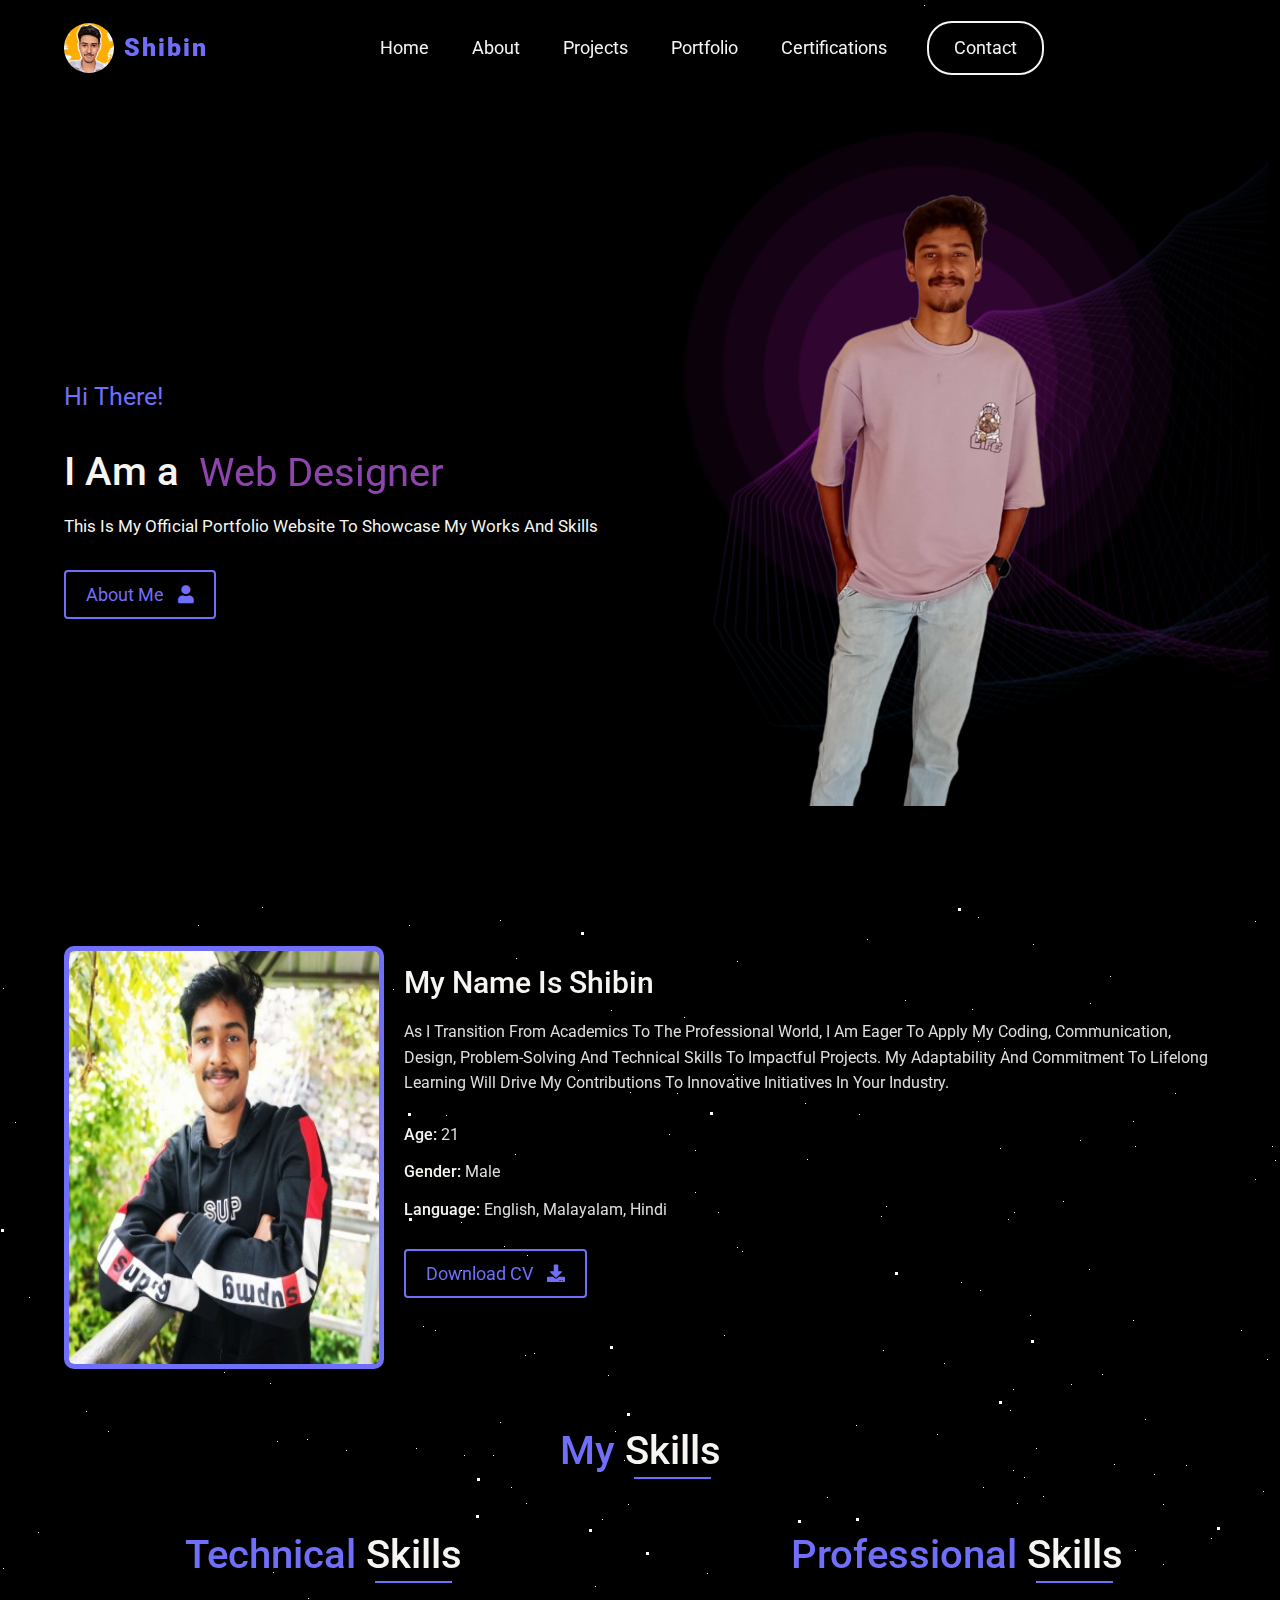
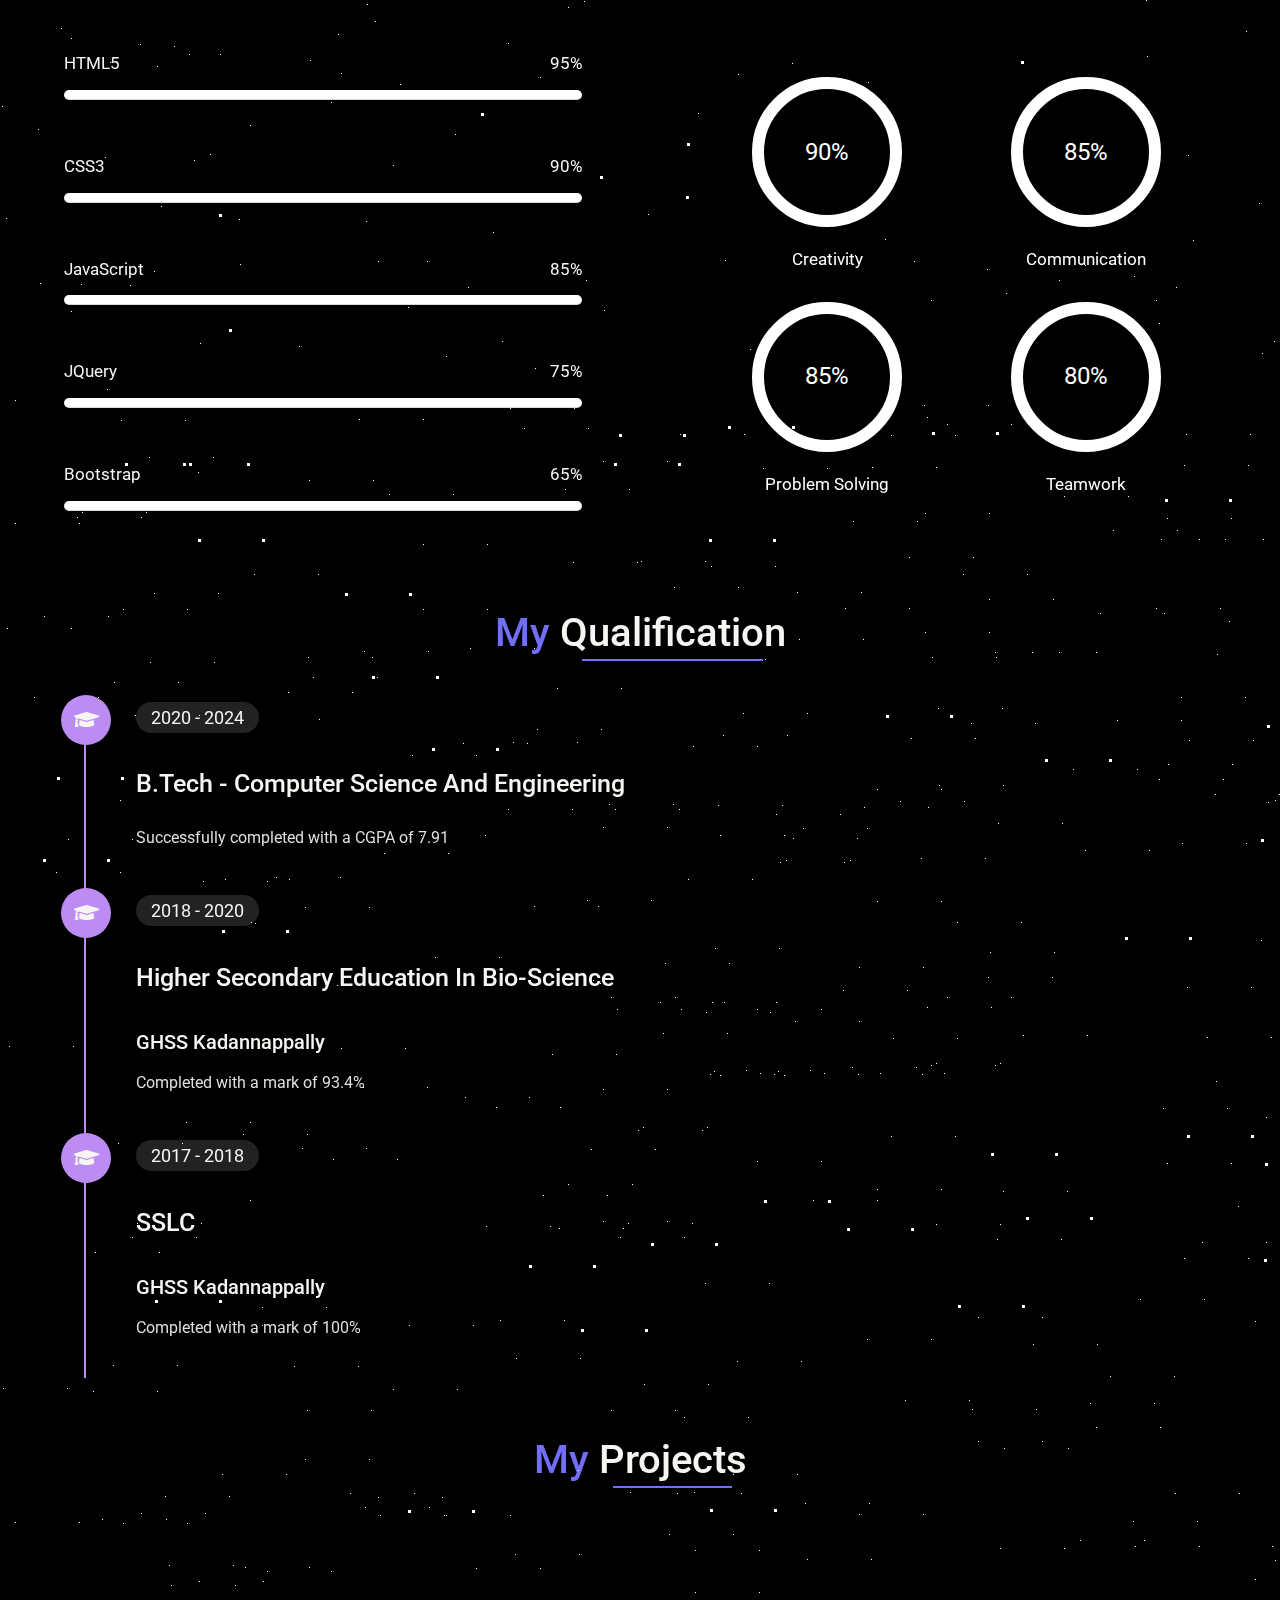
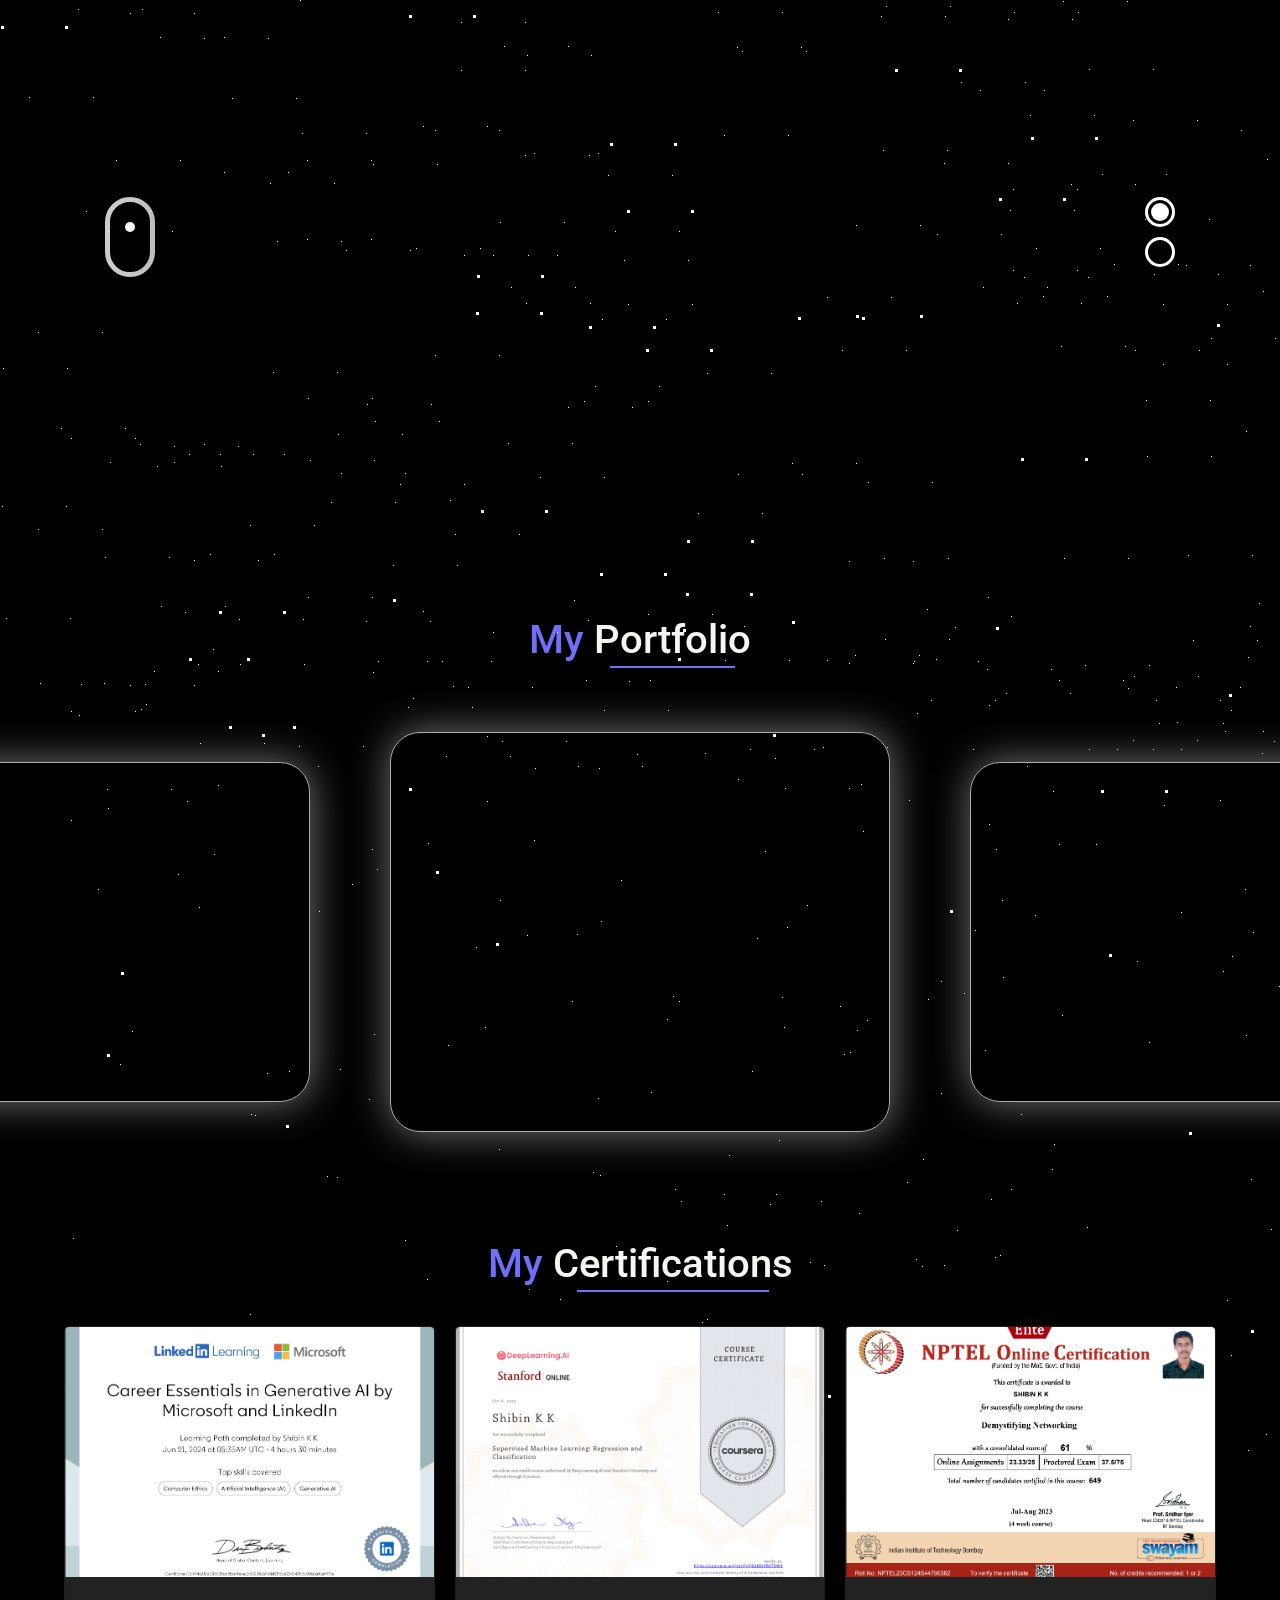
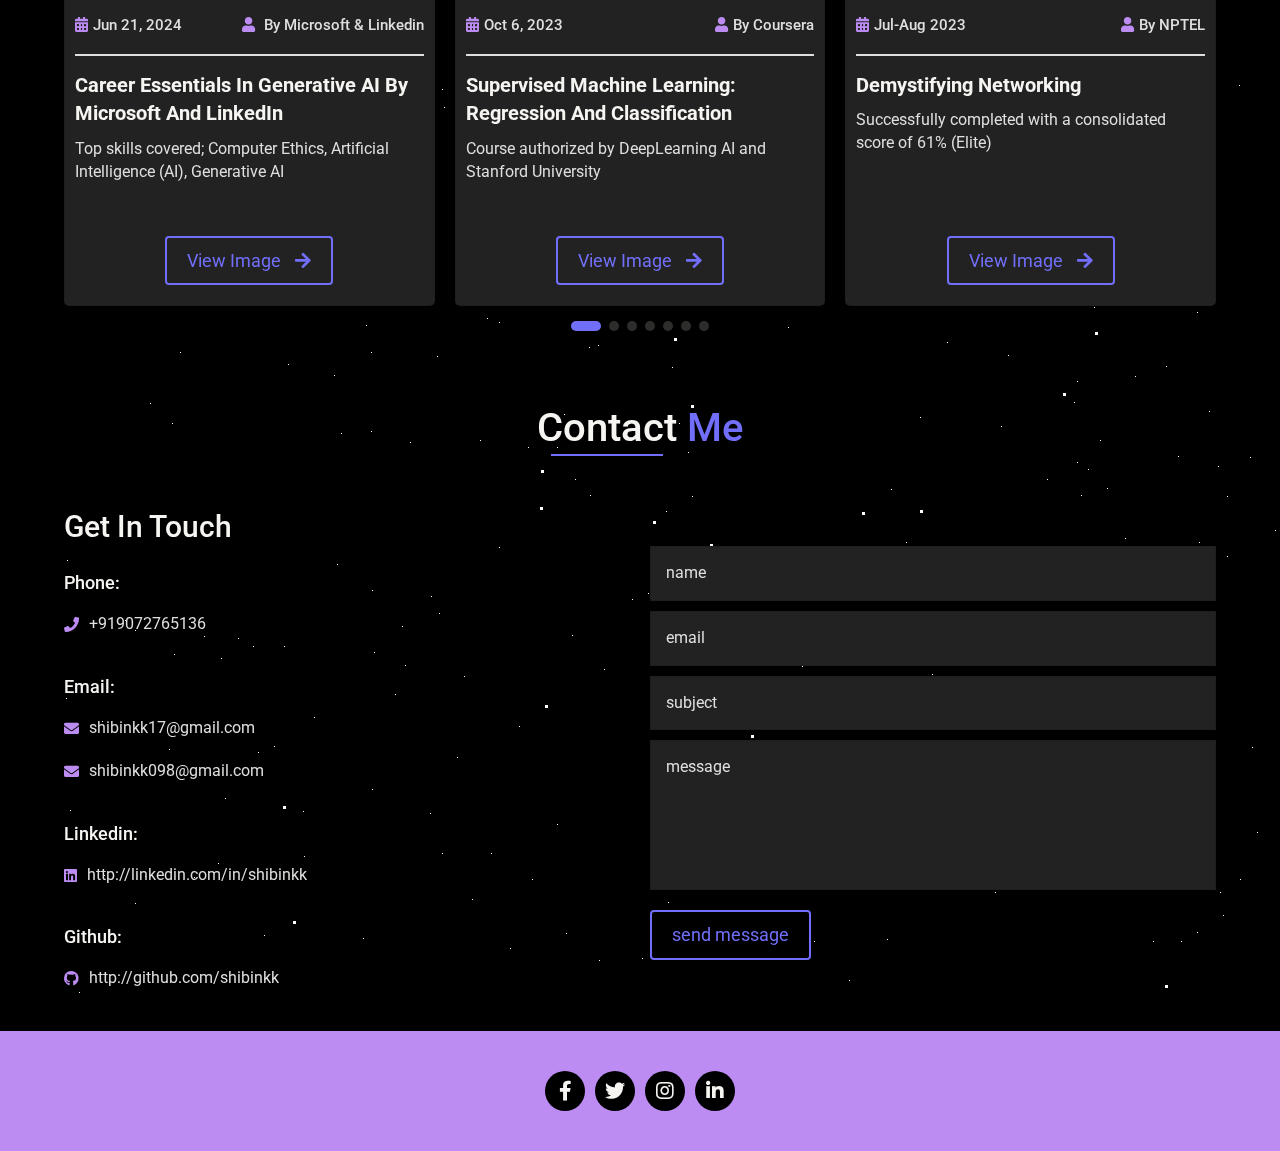
==== commit 7d6cd26a: "portslider phase1" ====
--- a/HTML/index.html
+++ b/HTML/index.html
@@ -436,7 +436,7 @@
     <!-------------------- Portfolio Area (Start) -------------------->
     <section class="portfolio" id="portfolio">
 
-        <div id="stars"></div>
+    <div id="stars"></div>
     <div id="stars2"></div>
     <div id="stars3"></div>
 
@@ -444,73 +444,22 @@
             <h2>my <span>portfolio</span></h2>
         </div>
 
-        <div class="gallery">
-
-            <ul class="controls">
-                <li class="button btn active" data-filter="all">all</li>
-                <li class="button btn" data-filter="web">web development</li>
-                <li class="button btn" data-filter="design">Figma design</li>
-                <li class="button btn" data-filter="photography">project</li>
-            </ul>
-    
-            <div class="box-container">
-    
-                <div class="portfolio-item image web">
-                    <img src="assets/images/Portfolio/web1E.png" alt="Portfolio-Image" />
-                    <div class="content">
-                        <h4>web development</h4>
-                        <p>category</p>
-                        <a data-effect="mfp-newspaper" href="assets/images/Portfolio/web1E.png" class="view-btn"><i class="fas fa-search-plus"></i></a>
-                    </div>
-                </div>
-    
-                <div class="portfolio-item image web">
-                    <img src="assets/images/Portfolio/web2E.png" alt="Portfolio-Image" />
-                    <div class="content">
-                        <h4>web development</h4>
-                        <p>category</p>
-                        <a data-effect="mfp-newspaper" href="assets/images/Portfolio/web2E.png" class="view-btn"><i class="fas fa-search-plus"></i></a>
-                    </div>
-                </div>
-    
-                <div class="portfolio-item image design">
-                    <img src="assets/images/Portfolio/fig1E.png" alt="Portfolio-Image" />
-                    <div class="content">
-                        <h4> design</h4>
-                        <p>category</p>
-                        <a data-effect="mfp-newspaper" href="assets/images/Portfolio/fig1E.png" class="view-btn"><i class="fas fa-search-plus"></i></a>
-                    </div>
-                </div>
-    
-                <div class="portfolio-item image design">
-                    <img src="assets/images/Portfolio/fig2E.png" alt="Portfolio-Image" />
-                    <div class="content">
-                        <h4> design</h4>
-                        <p>category</p>
-                        <a data-effect="mfp-newspaper" href="assets/images/Portfolio/fig2E.png" class="view-btn"><i class="fas fa-search-plus"></i></a>
-                    </div>
-                </div>
-                <div class="portfolio-item image photography">
-                    <img src="assets/images/Portfolio/portfolio-5.png" alt="Portfolio-Image" />
-                    <div class="content">
-                        <h4>photography</h4>
-                        <p>category</p>
-                        <a data-effect="mfp-newspaper" href="assets/images/Portfolio/portfolio-5.png" class="view-btn"><i class="fas fa-search-plus"></i></a>
-                    </div>
-                </div>
-    
-                <div class="portfolio-item image photography">
-                    <img src="assets/images/Portfolio/portfolio-6.png" alt="Portfolio-Image" />
-                    <div class="content">
-                        <h4>photography</h4>
-                        <p>category</p>
-                        <a data-effect="mfp-newspaper" href="assets/images/Portfolio/portfolio-6.png" class="view-btn"><i class="fas fa-search-plus"></i></a>
-                    </div>
-                </div>
-    
-            </div>
-    
-        </div>
+        <div class="slider-container">
+            <div class="slider-pannel">
+                <div class="slide slide1" data-t="80">
+                    <div class="inner" data-i="-30"></div>
+                </div>
+    
+                <div class="slide slide2 active" data-t="-40">
+                    <div class="inner" data-i="-50"></div>
+                </div>
+    
+                <div class="slide slide3" data-t="-160">
+                    <div class="inner" data-i="-70"></div>
+                </div>
+            </div>
+        </div>
+        
         
     </section>
     <!-------------------- Portfolio Area (End) -------------------->
@@ -886,6 +835,7 @@
     <script src="assets/js/testi-slider.js"></script>
     <script src="assets/js/blog-slider.js"></script>
     <script src="assets/js/project.js"></script>
+    <script src="assets/js/portslider.js"></script>
     <!---------------- Custom Script ---------------->
 
     <!-- Typed Script -->
--- a/HTML/assets/css/main.css
+++ b/HTML/assets/css/main.css
@@ -1530,187 +1530,68 @@
 
 
 /*--------------------- 8- Portfolio Area CSS (Start) ---------------------*/
-.controls{
-    display: -webkit-box;
-    display: -ms-flexbox;
-    display: flex;
-    -webkit-box-pack: center;
-    -ms-flex-pack: center;
-    justify-content: center;
-    -webkit-box-align: center;
-    -ms-flex-align: center;
-    align-items: center;
-    -ms-flex-wrap: wrap;
-    flex-wrap: wrap;
-    list-style-type: none;
-    margin-top: 2rem;
-}
-
-.controls .button{
+.slider-container {
+    width: 100%;
+    height: 400px;
+    display: flex;
+    justify-content: center; /* Horizontally center the slider */
+    align-items: center; /* Vertically center the slider */
+    /* overflow: hidden; Prevent content overflow */
+    margin-top: 5rem;
+    margin-bottom: 5rem;
+}
+
+.slider-pannel {
+    display: flex;
+    justify-content: center; /* Horizontally center the slides */
+    align-items: center; /* Vertically align the slides */
+    width: 80%; /* Adjust width as necessary */
+    height: 100%;
+    gap: 40px; /* Optional: space between slides */
+}
+
+.slide {
+    position: relative;
+    overflow: hidden;
+    flex: 1 0 auto; /* Make slides flexible */
+    min-width: 500px;
+    height: 85%;
+    margin: 0 20px;
+    border: 1px solid rgba(255, 255, 255, 0.671);
+    border-radius: 30px;
+    box-shadow: 1px 0px 40px 0 rgba(179, 179, 179, 0.671);
+    transform: translate(0); /* Remove horizontal translation */
+    transition: 1s ease-in-out;
     cursor: pointer;
-    margin: 0.5rem;
-}
-
-.controls .button.active{
-    cursor: pointer;
-    background-color: var(--purple);
-    color: var(--white);
-}
-
-.portfolio .box-container{
-    display: -ms-grid;
-    display: grid;
-    grid-template-columns: repeat(auto-fit, minmax(33rem, 1fr));
-    gap: 0.5rem;
-    padding: 2rem 0; 
-}
-
-.portfolio-item{
-    border-radius: 0.5rem;
-    height: 25rem;
-    overflow: hidden;
-    position: relative;
-}
-
-.portfolio-item img{
+}
+
+.inner {
+    width: 200%;
     height: 100%;
-    width: 100%;
-    object-fit: cover;
-}
-
-.portfolio-item .content{
-    content: '';
+    background-position: center;
+    background-size: cover;
+    background-attachment: fixed;
+    background-repeat: no-repeat;
     position: absolute;
-    top: 10%;
-    left: 10%;
-    height: 80%;
-    width: 80%;
-    border-radius: 0.5rem;
-    background-color: rgba(0, 0, 0, 0.8);
-    display: -webkit-box;
-    display: -ms-flexbox;
-    display: flex;
-    -webkit-box-pack: center;
-    -ms-flex-pack: center;
-    justify-content: center;
-    -webkit-box-align: center;
-    -ms-flex-align: center;
-    align-items: center;
-    -webkit-box-orient: vertical;
-    -webkit-box-direction: normal;
-        -ms-flex-direction: column;
-            flex-direction: column;
-    -webkit-transform: scale(0);
-            transform: scale(0);
-}
-
-.portfolio-item .content h4{
-    font-size: 2rem;
-    font-weight: bold;
-    color: var(--purple);
-    transform-origin: top;
-    -webkit-transform: translateY(-10rem);
-            transform: translateY(-10rem);
-    opacity: 0;
-    padding-bottom: 1rem;
-    -webkit-transition: all 0.4s linear;
-       -moz-transition: all 0.4s linear;
-         -o-transition: all 0.4s linear;
-            transition: all 0.4s linear;
-}
-
-.portfolio-item .content p{
-    font-size: 1.8rem;
-    font-weight: 400;
-    color: var(--white);
-    transform-origin: top;
-    -webkit-transform: translateY(-10rem);
-            transform: translateY(-10rem);
-    opacity: 0;
-    -webkit-transition: all 0.4s linear;
-       -moz-transition: all 0.4s linear;
-         -o-transition: all 0.4s linear;
-            transition: all 0.4s linear;
-}
-
-.portfolio-item .content .view-btn{
-    font-size: 2rem;
-    color: var(--purple);
-    transform-origin: top;
-    -webkit-transform: translateY(-10rem);
-            transform: translateY(-10rem);
-    opacity: 0;
-    -webkit-transition: all 0.4s linear;
-       -moz-transition: all 0.4s linear;
-         -o-transition: all 0.4s linear;
-            transition: all 0.4s linear;
-    border-radius: 5rem;
-    margin-top: 1.5rem;
-}
-
-.portfolio-item:hover .content{
-    -webkit-transform: scale(1);
-            transform: scale(1);
-}
-
-.portfolio-item:hover .content h4{
-    -webkit-transform: translateY(0);
-            transform: translateY(0);
-    opacity: 1;
-}
-
-.portfolio-item:hover .content p{
-    -webkit-transform: translateY(0);
-            transform: translateY(0);
-    opacity: 1;
-}
-
-.portfolio-item:hover .content .view-btn{
-    -webkit-transform: translateY(0);
-            transform: translateY(0);
-    opacity: 1;
-}
-
-.portfolio-item:hover img{
-    -webkit-transform: scale(1.2);
-            transform: scale(1.2);
-}
-
-/*CSS3 Animation Effects for Magnific Popup*/
-
-/* start state */
-.mfp-newspaper  .mfp-with-anim {
-    opacity: 0;
-    -webkit-transition: all 0.5s ease-in-out; 
-            transition: all 0.5s ease-in-out; 
-
-    -webkit-transform: scale(0) rotate(500deg);
-            transform: scale(0) rotate(500deg);
-}
-.mfp-newspaper.mfp-bg {
-    opacity: 0;
-    -webkit-transition: all 0.5s ease-in-out; 
-            transition: all 0.5s ease-in-out; 
-}
-  
-/* animate in */
-.mfp-newspaper.mfp-ready .mfp-with-anim {
-    opacity: 1;
-    -webkit-transform: scale(1) rotate(0deg);
-            transform: scale(1) rotate(0deg);
-}
-.mfp-newspaper.mfp-ready.mfp-bg {
-    opacity: 0.8;
-}
-  
-/* animate out */
-.mfp-newspaper.mfp-removing .mfp-with-anim {
-    -webkit-transform: scale(0) rotate(500deg);
-            transform: scale(0) rotate(500deg);
-    opacity: 0;
-}
-.mfp-newspaper.mfp-removing.mfp-bg {
-    opacity: 0;
+    left: 50%;
+    transform: translateX(-50%);
+    transition: .8s ease-in-out;
+}
+
+.active {
+    height: 100%;
+}
+
+.slide1 .inner {
+    background-image: url('https://static.vecteezy.com/system/resources/thumbnails/005/732/461/small_2x/night-time-scene-with-bright-full-moon-at-lake-vector.jpg');
+}
+
+.slide2 .inner {
+    background-image: url('../images/img2.jpg');
+}
+
+.slide3 .inner {
+    background-image: url('../images/img3.jpg');
 }
 
 
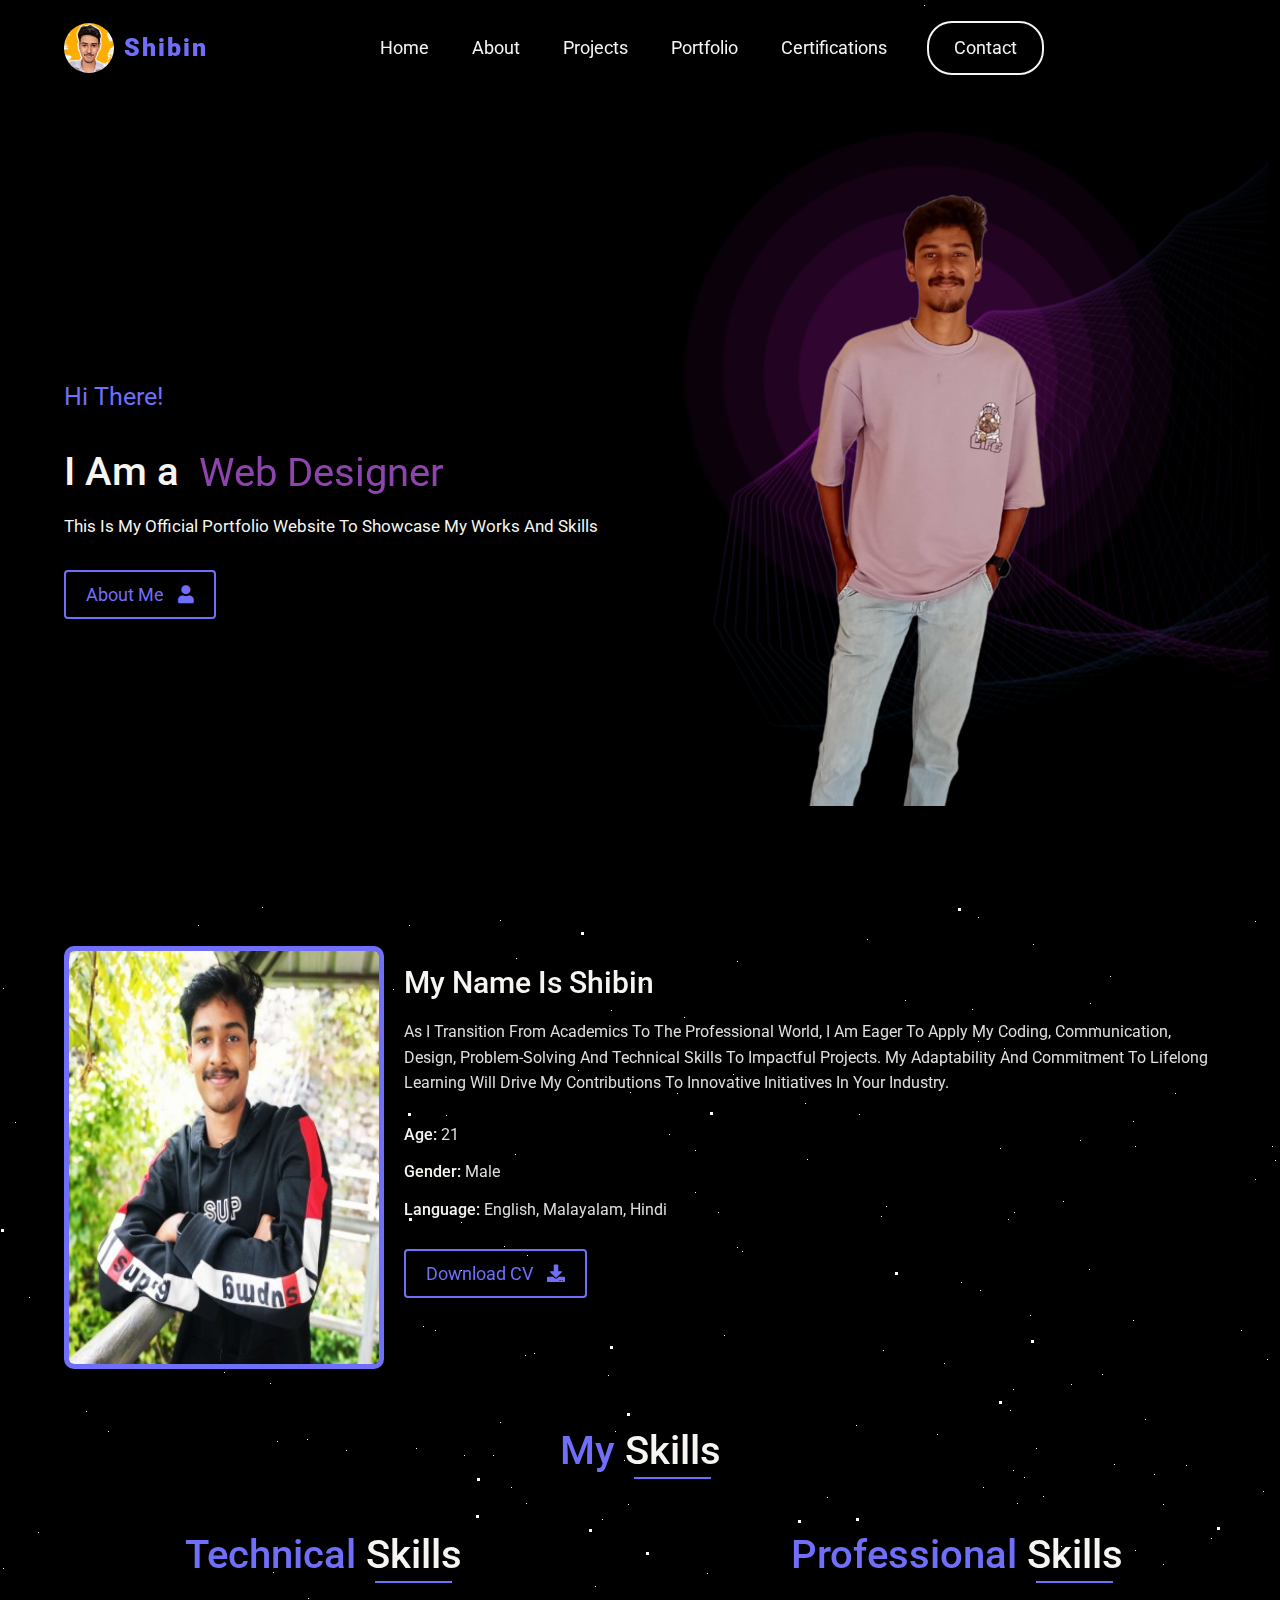
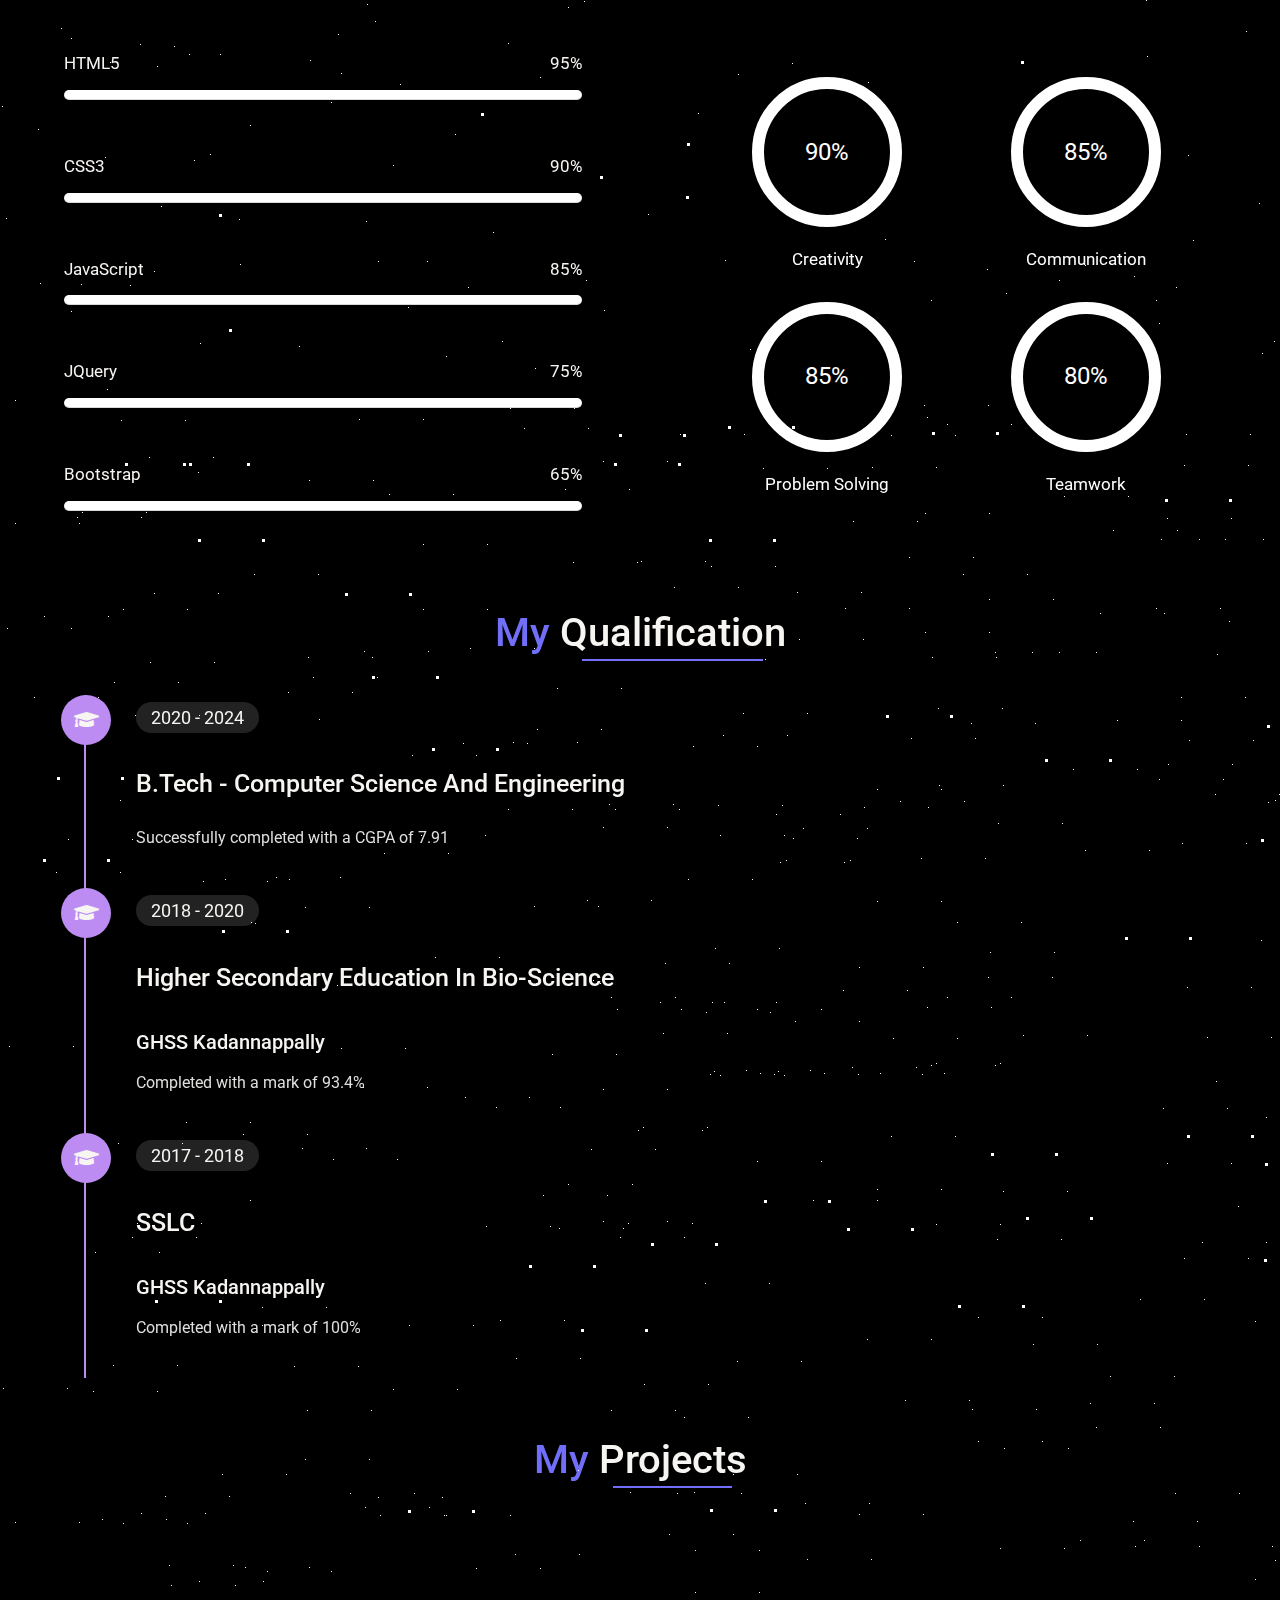
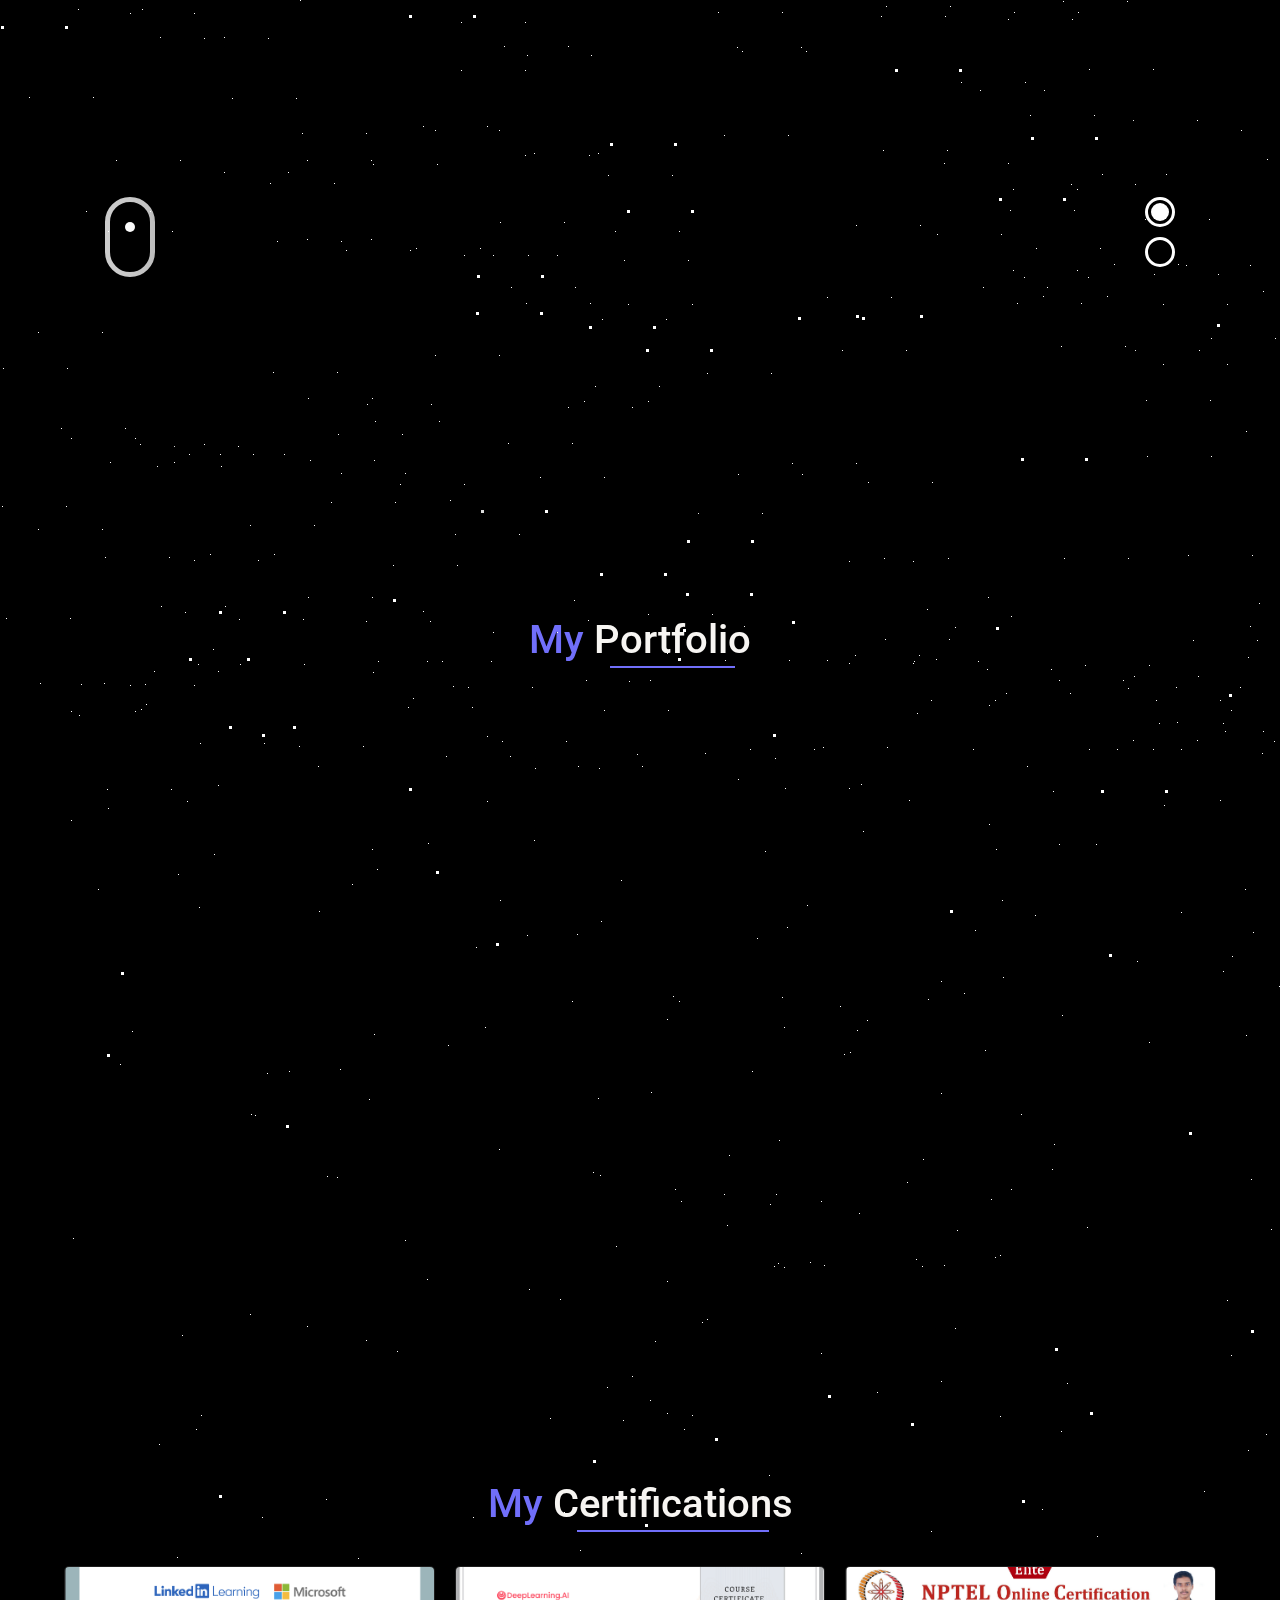
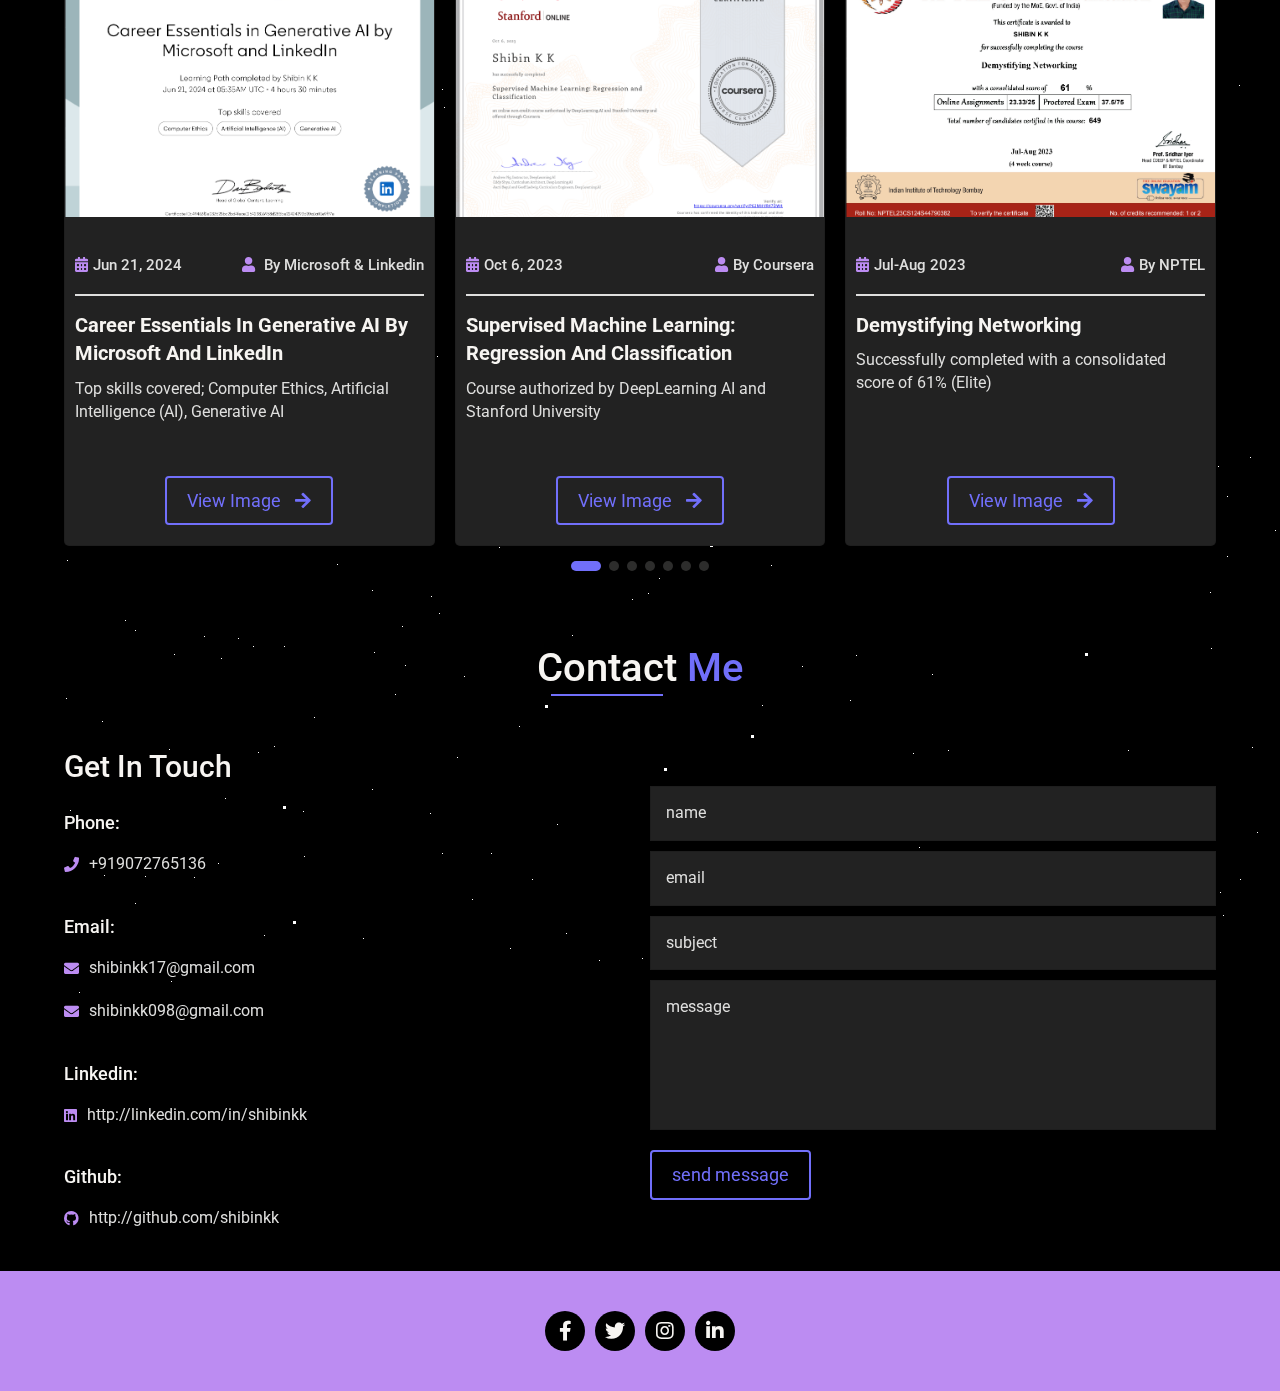
==== commit 5131ec05: "slider port done but image not changed" ====
--- a/HTML/index.html
+++ b/HTML/index.html
@@ -444,21 +444,26 @@
             <h2>my <span>portfolio</span></h2>
         </div>
 
-        <div class="slider-container">
-            <div class="slider-pannel">
-                <div class="slide slide1" data-t="80">
-                    <div class="inner" data-i="-30"></div>
-                </div>
-    
-                <div class="slide slide2 active" data-t="-40">
-                    <div class="inner" data-i="-50"></div>
-                </div>
-    
-                <div class="slide slide3" data-t="-160">
-                    <div class="inner" data-i="-70"></div>
-                </div>
-            </div>
-        </div>
+        <div class="container">
+            <div class="slider">
+              <div class="box1">
+              </div>
+              <div class="box2">
+              </div>
+              <div class="box3">
+              </div>
+              <div class="box4">
+              </div>
+              <div class="box5">
+              </div>
+              <div class="box6">
+              </div>
+              <div class="box7">
+              </div>
+            </div>
+          </div>
+          <div id="test"></div>
+        
         
         
     </section>
--- a/HTML/assets/css/main.css
+++ b/HTML/assets/css/main.css
@@ -1530,68 +1530,123 @@
 
 
 /*--------------------- 8- Portfolio Area CSS (Start) ---------------------*/
-.slider-container {
-    width: 100%;
-    height: 400px;
-    display: flex;
-    justify-content: center; /* Horizontally center the slider */
-    align-items: center; /* Vertically center the slider */
-    /* overflow: hidden; Prevent content overflow */
-    margin-top: 5rem;
-    margin-bottom: 5rem;
-}
-
-.slider-pannel {
-    display: flex;
-    justify-content: center; /* Horizontally center the slides */
-    align-items: center; /* Vertically align the slides */
-    width: 80%; /* Adjust width as necessary */
-    height: 100%;
-    gap: 40px; /* Optional: space between slides */
-}
-
-.slide {
+
+.container{
+    width:100%;
+    height:80vh;
+    display:flex;
+    justify-content:center;
+    align-items:center;
+  }
+  .slider {
+    height: 750px;
+    width:100vw;
+    display: flex;
+    perspective: 1000px;
     position: relative;
+    align-items:center;
+    /* overflow: hidden; */
+  }
+  .box1{      background:url('https://images.pexels.com/photos/842711/pexels-photo-842711.jpeg?auto=compress&cs=tinysrgb&w=1260&h=750&dpr=1');
+    background-size:cover;
+    background-position:center center;}
+  .box2{
+  background:url('https://images.pexels.com/photos/2559941/pexels-photo-2559941.jpeg?auto=compress&cs=tinysrgb&w=1260&h=750&dpr=1');
+    background-size:cover;
+    background-position:center center;}
+  .box3{
+  background:url('https://images.pexels.com/photos/2356059/pexels-photo-2356059.jpeg?auto=compress&cs=tinysrgb&w=1260&h=750&dpr=1');
+    background-size:cover;
+    background-position:center center;}
+  .box4{
+  background:url('https://images.pexels.com/photos/3274903/pexels-photo-3274903.jpeg?auto=compress&cs=tinysrgb&w=1260&h=750&dpr=1');
+    background-size:cover;
+    background-position:center center;}
+  .box5{
+  background:url('https://images.pexels.com/photos/3618162/pexels-photo-3618162.jpeg?auto=compress&cs=tinysrgb&w=1260&h=750&dpr=1');
+    background-size:cover;
+    background-position:center center;}
+  .box6{
+  background:url('https://images.pexels.com/photos/4256852/pexels-photo-4256852.jpeg?auto=compress&cs=tinysrgb&w=1260&h=750&dpr=1');
+    background-size:cover;
+    background-position:center center;}
+  .box7{
+  background:url('https://images.pexels.com/photos/1891234/pexels-photo-1891234.jpeg?auto=compress&cs=tinysrgb&w=1260&h=750&dpr=1');
+    background-size:cover;
+    background-position:center center;}
+  
+  .slider [class*="box"] {
+  /*   float: left; */
     overflow: hidden;
-    flex: 1 0 auto; /* Make slides flexible */
-    min-width: 500px;
-    height: 85%;
-    margin: 0 20px;
-    border: 1px solid rgba(255, 255, 255, 0.671);
-    border-radius: 30px;
-    box-shadow: 1px 0px 40px 0 rgba(179, 179, 179, 0.671);
-    transform: translate(0); /* Remove horizontal translation */
-    transition: 1s ease-in-out;
-    cursor: pointer;
-}
-
-.inner {
-    width: 200%;
-    height: 100%;
-    background-position: center;
-    background-size: cover;
-    background-attachment: fixed;
-    background-repeat: no-repeat;
-    position: absolute;
-    left: 50%;
-    transform: translateX(-50%);
-    transition: .8s ease-in-out;
-}
-
-.active {
-    height: 100%;
-}
-
-.slide1 .inner {
-    background-image: url('https://static.vecteezy.com/system/resources/thumbnails/005/732/461/small_2x/night-time-scene-with-bright-full-moon-at-lake-vector.jpg');
-}
-
-.slide2 .inner {
-    background-image: url('../images/img2.jpg');
-}
-
-.slide3 .inner {
-    background-image: url('../images/img3.jpg');
+    border-radius:20px;
+    transition: all 1s cubic-bezier(0.68, -0.6, 0.32, 1.6);
+      position:absolute;
+  }
+  .slider [class*="box"]:nth-child(7),
+  .slider [class*="box"]:nth-child(1) {
+    width: 100vh;
+    height: 60vh;
+    transform: scale(0.2) translate(-50%,-50%);
+    top: 10%;
+    z-index:1;
+  }
+  .slider [class*="box"]:nth-child(2),
+  .slider [class*="box"]:nth-child(6) {
+    width: 100vh;
+    height: 60vh;
+    transform: scale(0.4) translate(-50%,-50%);
+    top: 20%;
+    z-index:2;
+  }
+  .slider [class*="box"]:nth-child(3),
+  .slider [class*="box"]:nth-child(5) {
+    width: 100vh;
+    height: 60vh;
+    transform: scale(0.6) translate(-50%,-50%);
+    top: 30%;
+    z-index:3;
+  }
+  .slider [class*="box"]:nth-child(4) {
+    width: 60vw;
+    height: 60vh;
+    border-color: #c92026;
+    color: #fff;
+    transform: scale(1) translate(-50%,-50%);
+    top: 50%;
+    z-index:4;
+  }
+  .slider [class*="box"]:nth-child(1){
+    left:-13%;}
+  .slider [class*="box"]:nth-child(2){
+    left:-5%;}
+  .slider [class*="box"]:nth-child(3){
+    left:10%;}
+  .slider [class*="box"]:nth-child(4){
+    left:50%;}
+  .slider [class*="box"]:nth-child(5){
+    left:68%;}
+  .slider [class*="box"]:nth-child(6){
+    left:72%;}
+  .slider [class*="box"]:nth-child(7){
+    left:100%;}
+    .slider .firstSlide {
+        -webkit-animation: firstChild 1s forwards; /* Added 'forwards' to retain the last frame */
+        animation: firstChild 1s forwards; /* Added 'forwards' to retain the last frame */
+    }
+  /*Animation for buyers landing page slider*/
+  @keyframes firstChild {
+    0% {
+        left: 100%;
+        transform: scale(0.2) translate(-50%, -50%);
+    }
+    80% { /* New keyframe to slow down movement before disappearing */
+        left: 50%; /* Position before it disappears */
+        transform: scale(0.4) translate(-50%, -50%); /* Scale up slightly */
+    }
+    100% {
+        left: -13%; 
+        transform: scale(0.2) translate(-50%, -50%);
+    }
 }
 
 
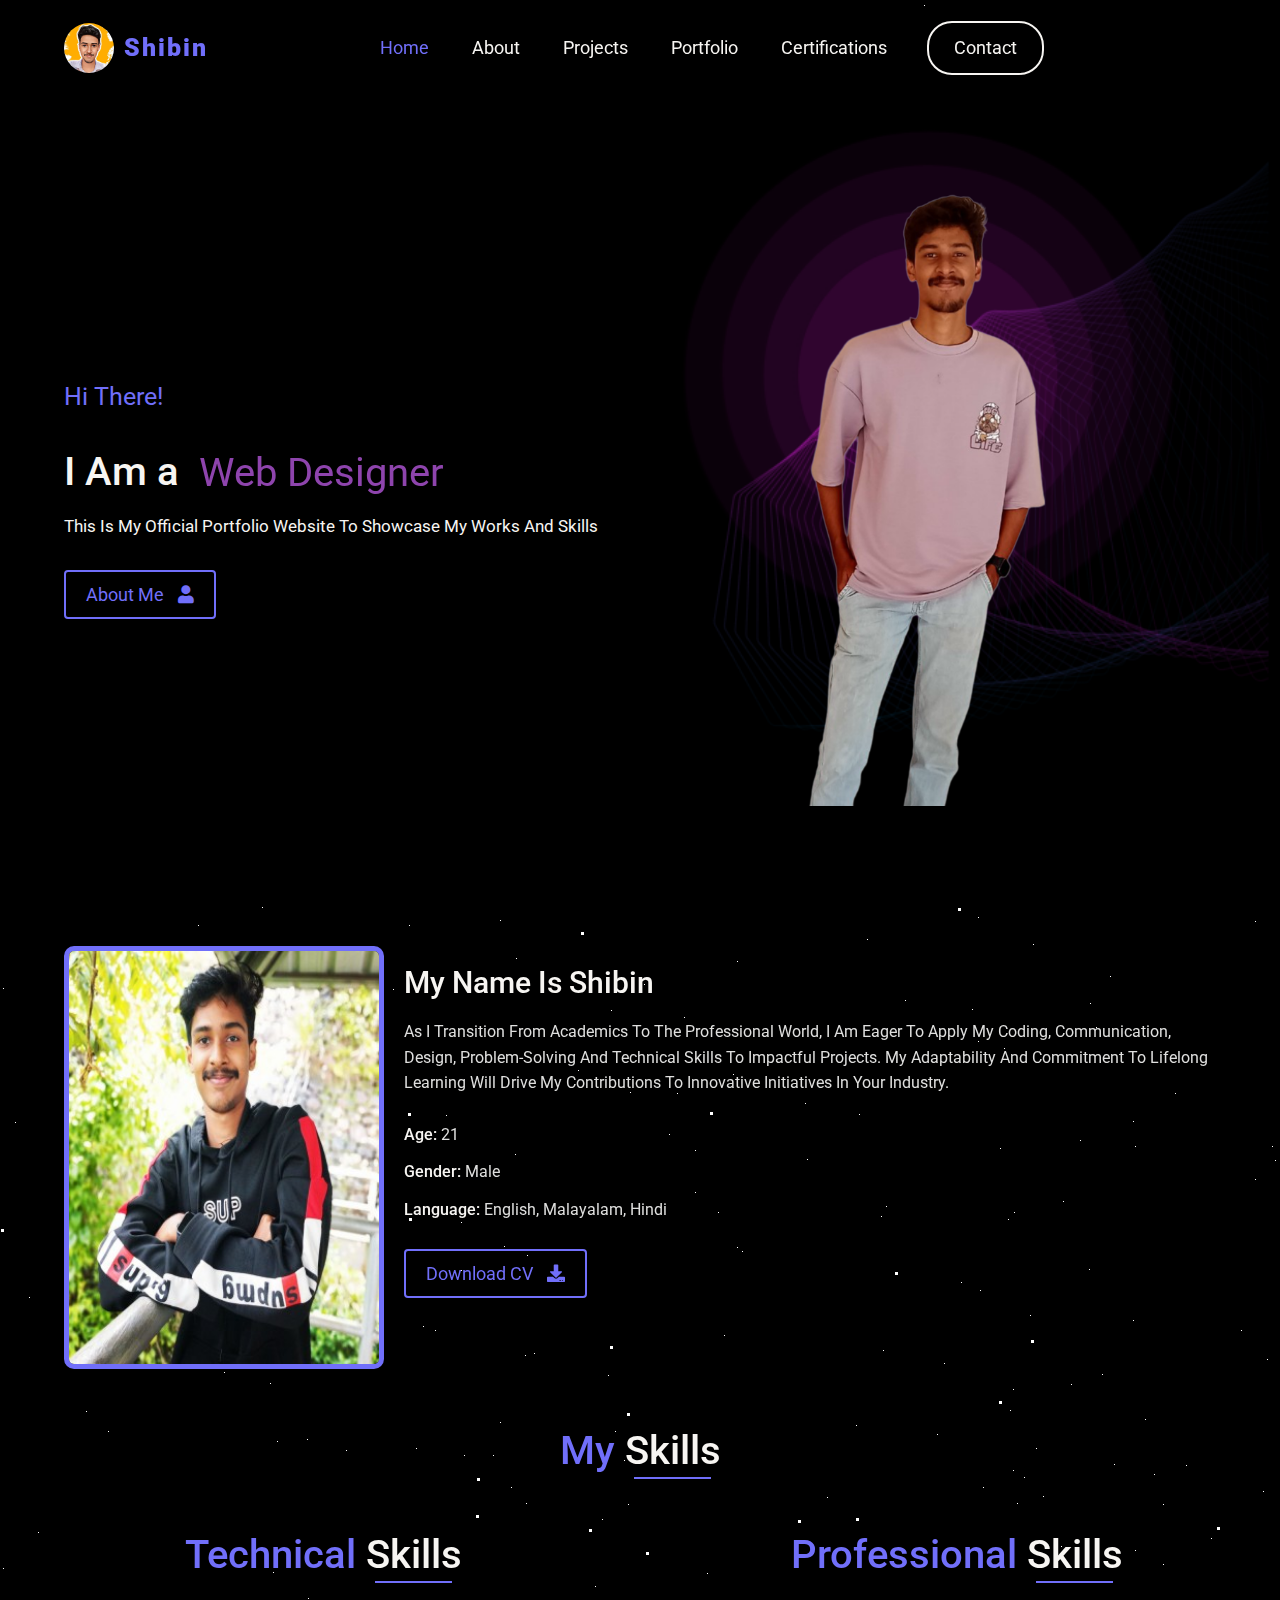
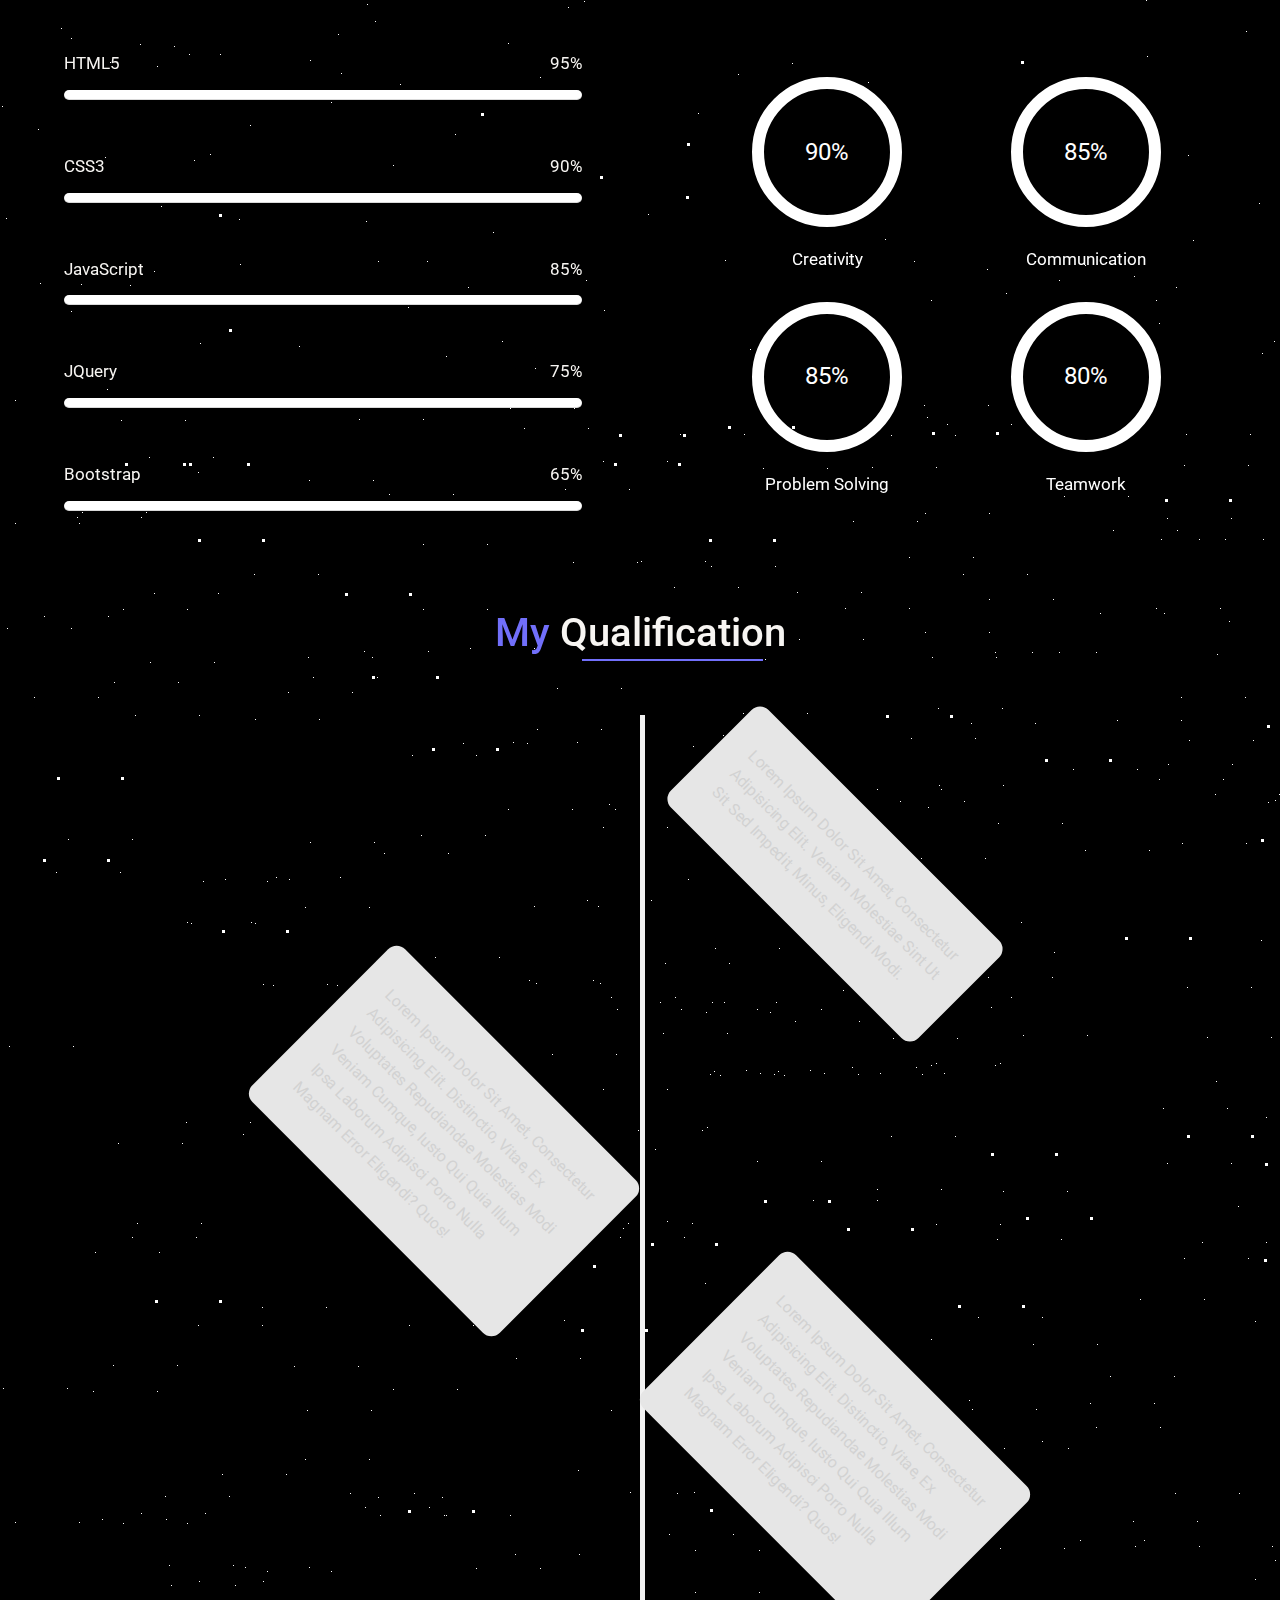
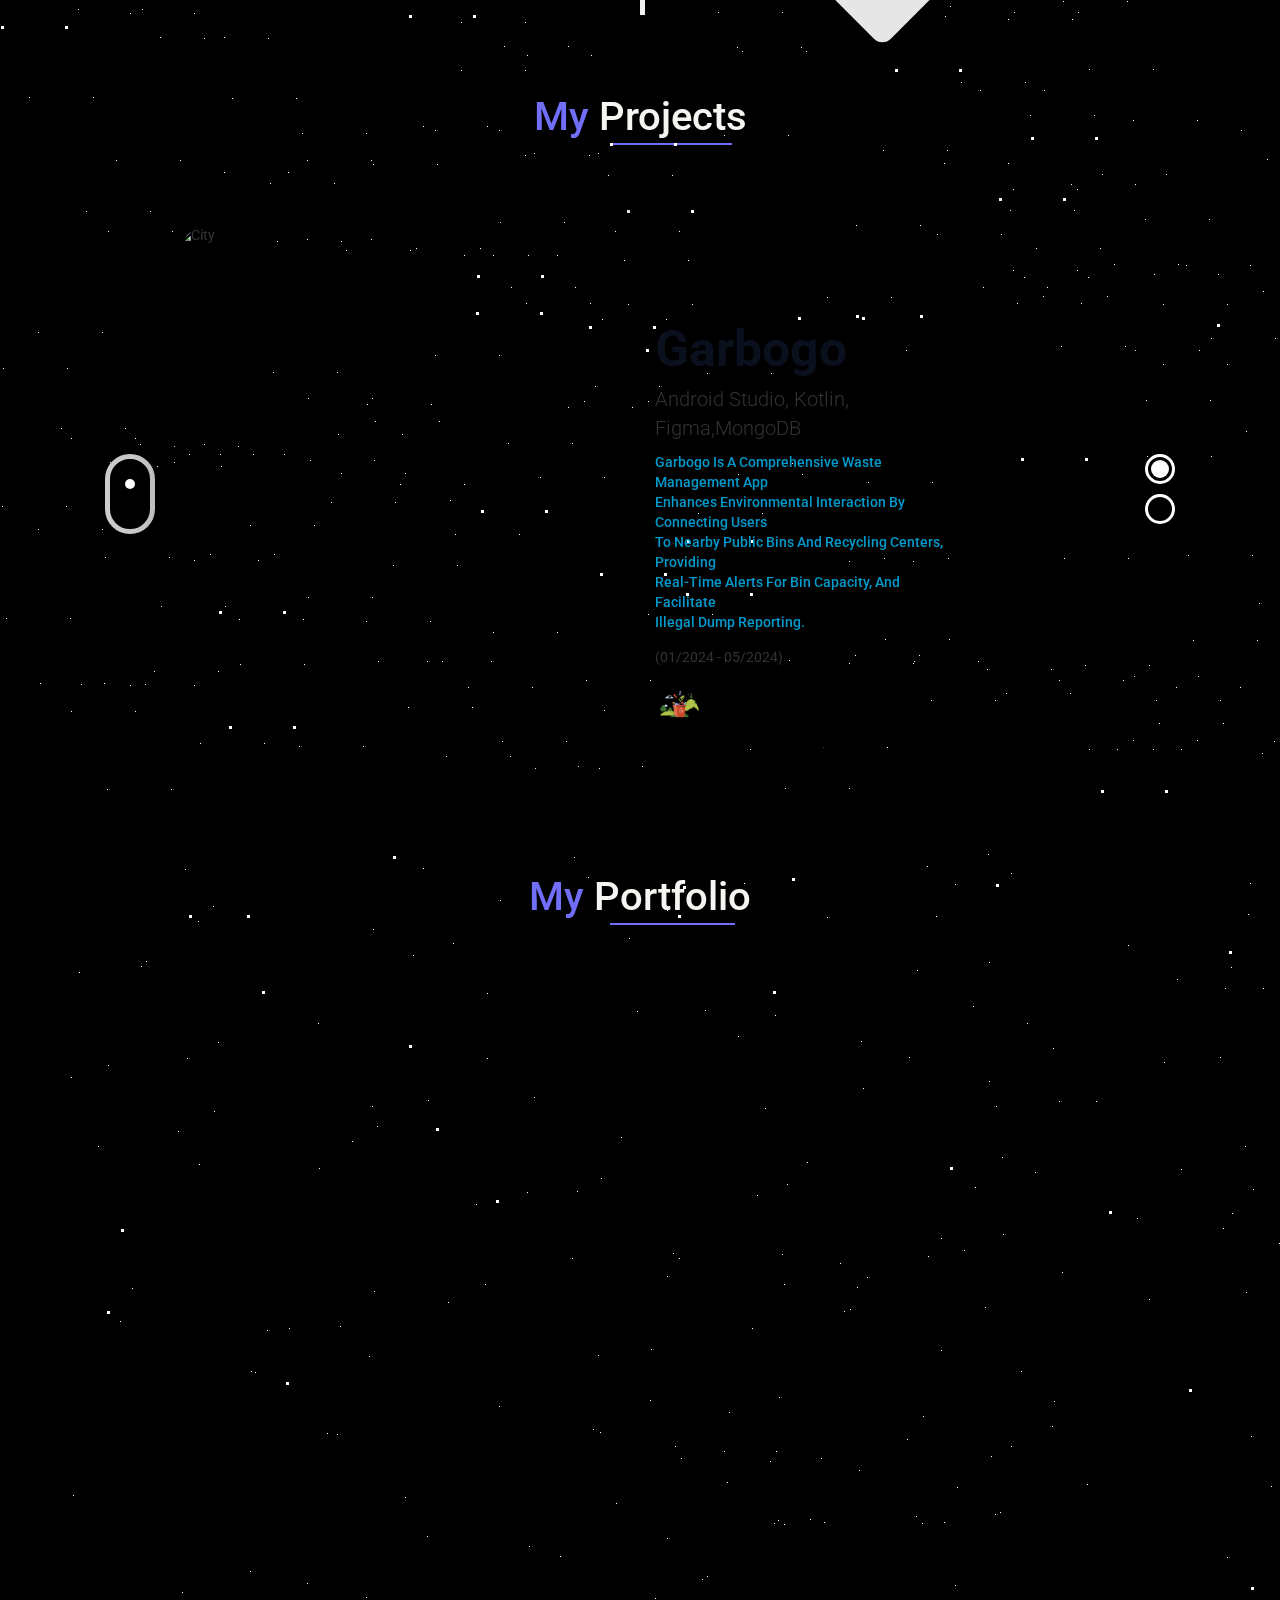
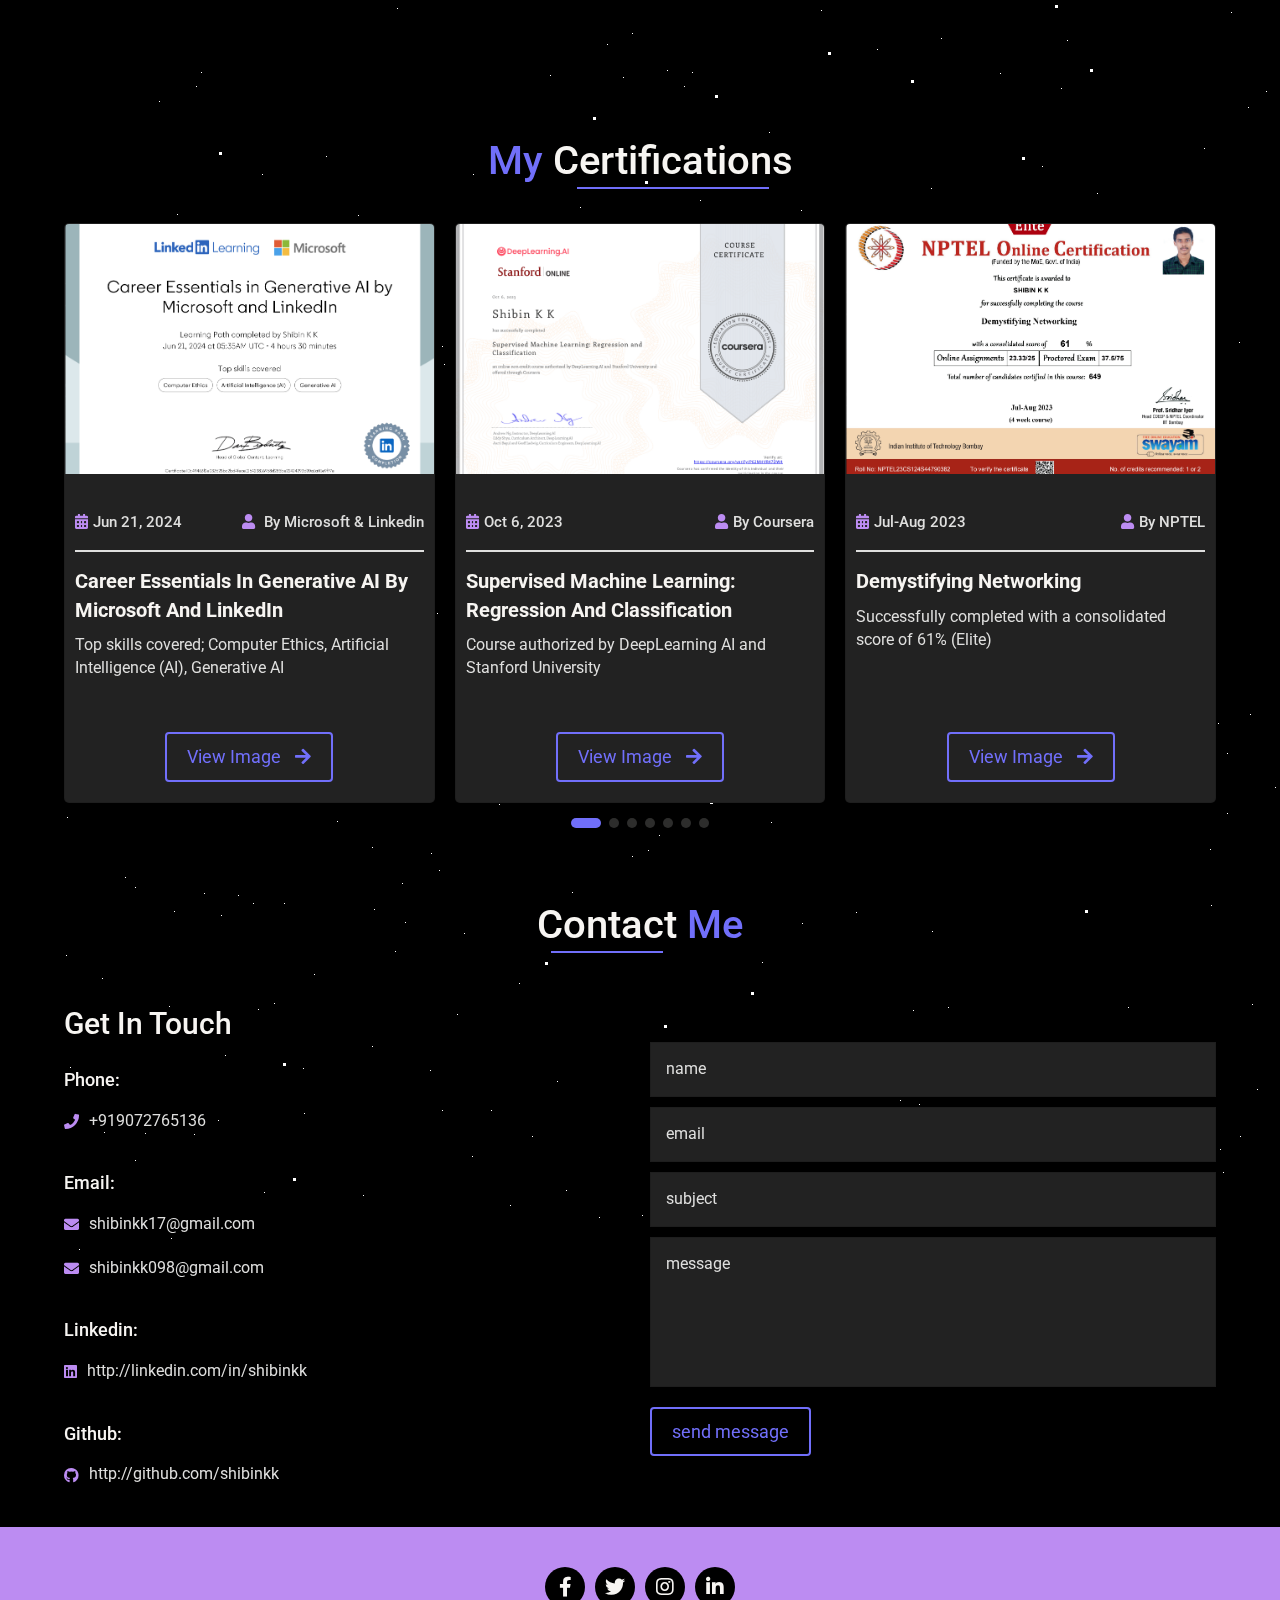
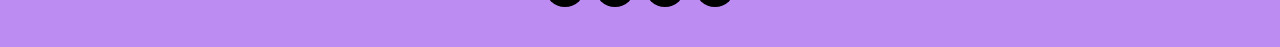
==== commit 47d6b297: "qualification" ====
--- a/HTML/index.html
+++ b/HTML/index.html
@@ -277,86 +277,36 @@
             <h2>my <span>qualification</span></h2>
         </div>
 
-        <div class="box-container">
-
-            <div class="education">
-
-                <div class="experience-item">
-                    <i class="fas fa-graduation-cap"></i>
-                    <div class="content">
-                        <span>2020 - 2024</span>
-                        <h3>B.Tech - Computer Science and Engineering</h3>
-                        <p>Successfully completed with a CGPA of 7.91</p>
-                    </div>
-                </div>
-    
-                <div class="experience-item">
-                    <i class="fas fa-graduation-cap"></i>
-                    <div class="content">
-                        <span>2018 - 2020</span>
-                        <h3>Higher secondary Education In Bio-Science</h3>
-                        <h4>GHSS Kadannappally</h4>
-                        <p>Completed with a mark of 93.4%</p>
-                    </div>
-                </div>
-        
-                <div class="experience-item">
-                    <i class="fas fa-graduation-cap"></i>
-                    <div class="content">
-                        <span>2017 - 2018</span>
-                        <h3>SSLC</h3>
-                        <h4>GHSS Kadannappally</h4>
-                        <p>Completed with a mark of 100%</p>
-                    </div>
-                </div>
-
-            </div>
-
-            <!-- <div class="experience">
-
-                <div class="experience-item">
-                    <i class="fas fa-briefcase"></i>
-                    <div class="content">
-                        <span>2018 - 2019</span>
-                        <h3>front-end development</h3>
-                        <p>Lorem Ipsum Dolor Sit Amet Consectetur Adipisicing Elit. 
-                            Vitae Vel Quasi Consectetur Expedita Ipsam Similique Maiores 
-                            Ipsa? Error, Debitis Ullam.</p>
-                    </div>
-                </div>
-    
-                <div class="experience-item">
-                    <i class="fas fa-briefcase"></i>
-                    <div class="content">
-                        <span>2019 - 2020</span>
-                        <h3>front-end development</h3>
-                        <p>Lorem Ipsum Dolor Sit Amet Consectetur Adipisicing Elit. 
-                            Vitae Vel Quasi Consectetur Expedita Ipsam Similique Maiores 
-                            Ipsa? Error, Debitis Ullam.</p>
-                    </div>
-                </div>
-    
-                <div class="experience-item">
-                    <i class="fas fa-briefcase"></i>
-                    <div class="content">
-                        <span>2020 - 2021</span>
-                        <h3>front-end development</h3>
-                        <p>Lorem Ipsum Dolor Sit Amet Consectetur Adipisicing Elit. 
-                            Vitae Vel Quasi Consectetur Expedita Ipsam Similique Maiores 
-                            Ipsa? Error, Debitis Ullam.</p>
-                    </div>
-                </div>
-    
-            </div> -->
-
-        </div>
+        <div class="timeline">
+            <section class="block">
+              <div class="each-year">
+                <div class="each-event">
+                  <div class="event-description">
+                    Lorem ipsum dolor sit amet, consectetur adipisicing elit. Veniam molestiae sint ut sit sed impedit, minus, eligendi modi.
+                  </div>
+                </div>
+              
+              <div class="each-event">
+                <div class="event-description">
+                  Lorem ipsum dolor sit amet, consectetur adipisicing elit. Distinctio, vitae, ex voluptates repudiandae molestias modi veniam cumque, iusto qui quia illum ipsa laborum adipisci porro nulla magnam error eligendi? Quos!
+                </div>
+              </div>
+              
+              <div class="each-event">
+                <div class="event-description">
+                  Lorem ipsum dolor sit amet, consectetur adipisicing elit. Distinctio, vitae, ex voluptates repudiandae molestias modi veniam cumque, iusto qui quia illum ipsa laborum adipisci porro nulla magnam error eligendi? Quos!
+                </div>
+              </div>
+                </div>
+            </section>
+            </div>
     </section>
 
     <!-------------------- Qualification Area (End) -------------------->
 
 
 
-    <!-------------------- Services Area (Start) -------------------->
+    <!-------------------- project Area (Start) -------------------->
    <section class="service" id="service">
     <div class="heading">
         <h2>my <span>projects</span></h2>
@@ -429,7 +379,7 @@
 </section>
 
     
-    <!-------------------- Services Area (End) -------------------->
+    <!-------------------- project Area (End) -------------------->
 
 
 
@@ -841,6 +791,7 @@
     <script src="assets/js/blog-slider.js"></script>
     <script src="assets/js/project.js"></script>
     <script src="assets/js/portslider.js"></script>
+    <script src="assets/js/qualification.js"></script>
     <!---------------- Custom Script ---------------->
 
     <!-- Typed Script -->
--- a/HTML/assets/css/main.css
+++ b/HTML/assets/css/main.css
@@ -22,6 +22,7 @@
 /*--------------------- 0- Global CSS (Start) ---------------------*/
 @import url('https://fonts.googleapis.com/css2?family=Roboto:wght@100;300;400;500;700;900&display=swap');
 @import url('star-shadows.css');
+@import "https://fonts.googleapis.com/css?family=Dosis:300,400,500,600,700";
 
 
 :root{
@@ -1098,82 +1099,81 @@
 
 
 /*--------------------- 6- Qualification Area CSS (Start) ---------------------*/
-.qualification .box-container{
-    display: -webkit-box;
-    display: -ms-flexbox;
-    display: flex;
-    -webkit-box-pack: center;
-    -ms-flex-pack: center;
+.timeline {
+    background-color: #000000;
+    width: 100%;
+    min-height: 100vh;
+    height: 100%;
+    font: normal 16px/26px Open Sans Condensed, sans-serif;
+    color: #fff;
+    /* padding: 100px 20px 200px; */
+    display: flex;
     justify-content: center;
-    -webkit-box-align: center;
-    -ms-flex-align: center;
-    align-items: center;
-    -ms-flex-wrap: wrap;
-    flex-wrap: wrap;
-    gap: 4rem;
-}
-
-.education, .experience{
-    -webkit-box-flex: 1;
-    -ms-flex: 1 1 40rem;
-        flex: 1 1 40rem;
-}
-
-.experience-item{
+    box-sizing: border-box;
+}
+
+.block {
+    z-index: 1;
     position: relative;
-    -webkit-box-flex: 1;
-    -ms-flex: 1 1 40rem;
-        flex: 1 1 40rem;
-    padding: 0 3rem 2rem 3rem;
-    border-left: 0.2rem solid var(--purple);
-    margin-left: 2rem;
-}
-
-.experience-item i{
-    position: absolute;
-    top: 0; 
-    left: -2.5rem;
-    height:5rem;
-    width: 5rem;
-    border-radius: 50%;
-    line-height: 5rem;
-    text-align: center;
-    font-size: 2rem;
-    color:var(--white);
-    background:var(--purple);
-}
-
-.experience-item .content{
-    border-radius: 0.5rem;
-    padding: 1rem 2rem;
-    border-left: 2rem;
-}
-
-.experience-item span{
-    background: #222;
-    color: var(--white);
-    padding: 0.5rem 1.5rem;
-    font-size: 1.8rem;
-    border-radius: 50rem;
-}
-
-.experience-item h3{
-    font-size: 2.5rem;
-    color: var(--white);
-    padding: 2rem 0;
-}
-.experience-item h4{
-    font-size: 2rem;
-    color: var(--white);
-    padding: 1rem 0;
-}
-
-
-.experience-item p{
-    color: var(--grey);
-    font-size: 1.6rem;
-    line-height: 2rem;
-    text-transform: none;
+    &:before {
+        content: "";
+        position: absolute;
+        height: calc(100% - 40px);
+        width: 5px; /* Increased thickness of the central line */
+        background-color: #f2f2f2;
+        left: 50%;
+        margin-top: 0px;
+    }
+}
+
+.each-event {
+    background-color: #f4f4f4;
+    color: #777;
+    padding: 30px; /* Increased padding for height */
+    margin: 60px 20px;
+    width: 350px; /* Increased width */
+    position: relative;
+    border-radius: 12px; /* Increased border-radius */
+    box-sizing: border-box;
+    transition: all 0.3s ease-in-out;
+    &:before {
+        content: "";
+        position: absolute;
+        top: calc(50% - 8px);
+        left: -27px;
+        width: 16px;
+        height: 16px;
+        border-radius: 50%;
+        background-color: #fff;
+        box-shadow: 0 4px 20px -4px rgba(64, 64, 64, 0.8);
+    }
+    &:nth-child(odd) {
+        margin-left: calc(50% + 20px);
+    }
+    &:nth-child(even) {
+        margin-left: calc(50% - 371px); /* Adjusted margin to accommodate increased width */
+        &:before {
+            left: calc(100% + 14px);
+        }
+    }
+}
+
+.title.non-focus {
+    font-size: 24px;
+    line-height: 34px;
+    transition: all 0.8s ease-in-out;
+}
+
+.each-event.non-focus {
+    color: #d2d2d2;
+    background: #e6e6e6;
+    margin-top: 90px;
+    transform: rotateZ(45deg);
+    transition: all 0.8s ease-in-out;
+    &:before {
+        opacity: 0;
+        background-color: #aaa;
+    }
 }
 
 /*--------------------- 6- Qualification Area CSS (End) ---------------------*/
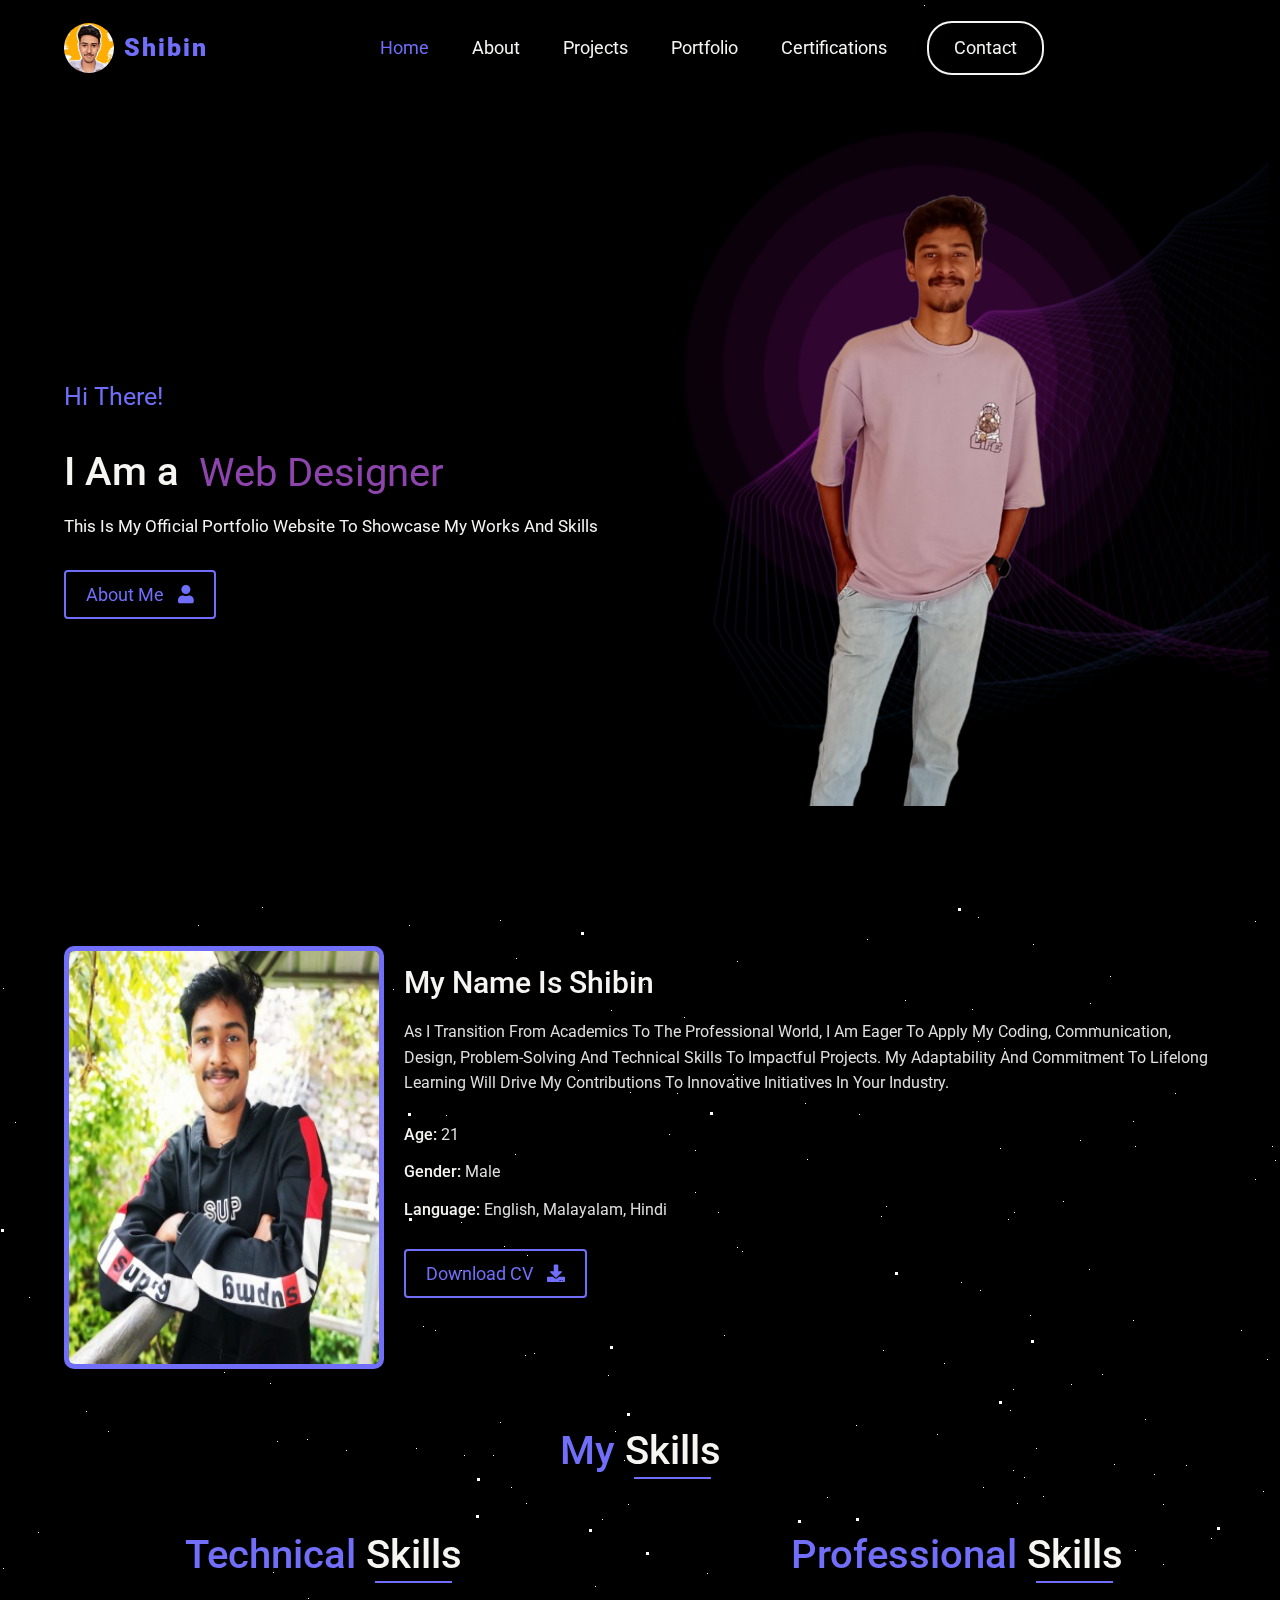
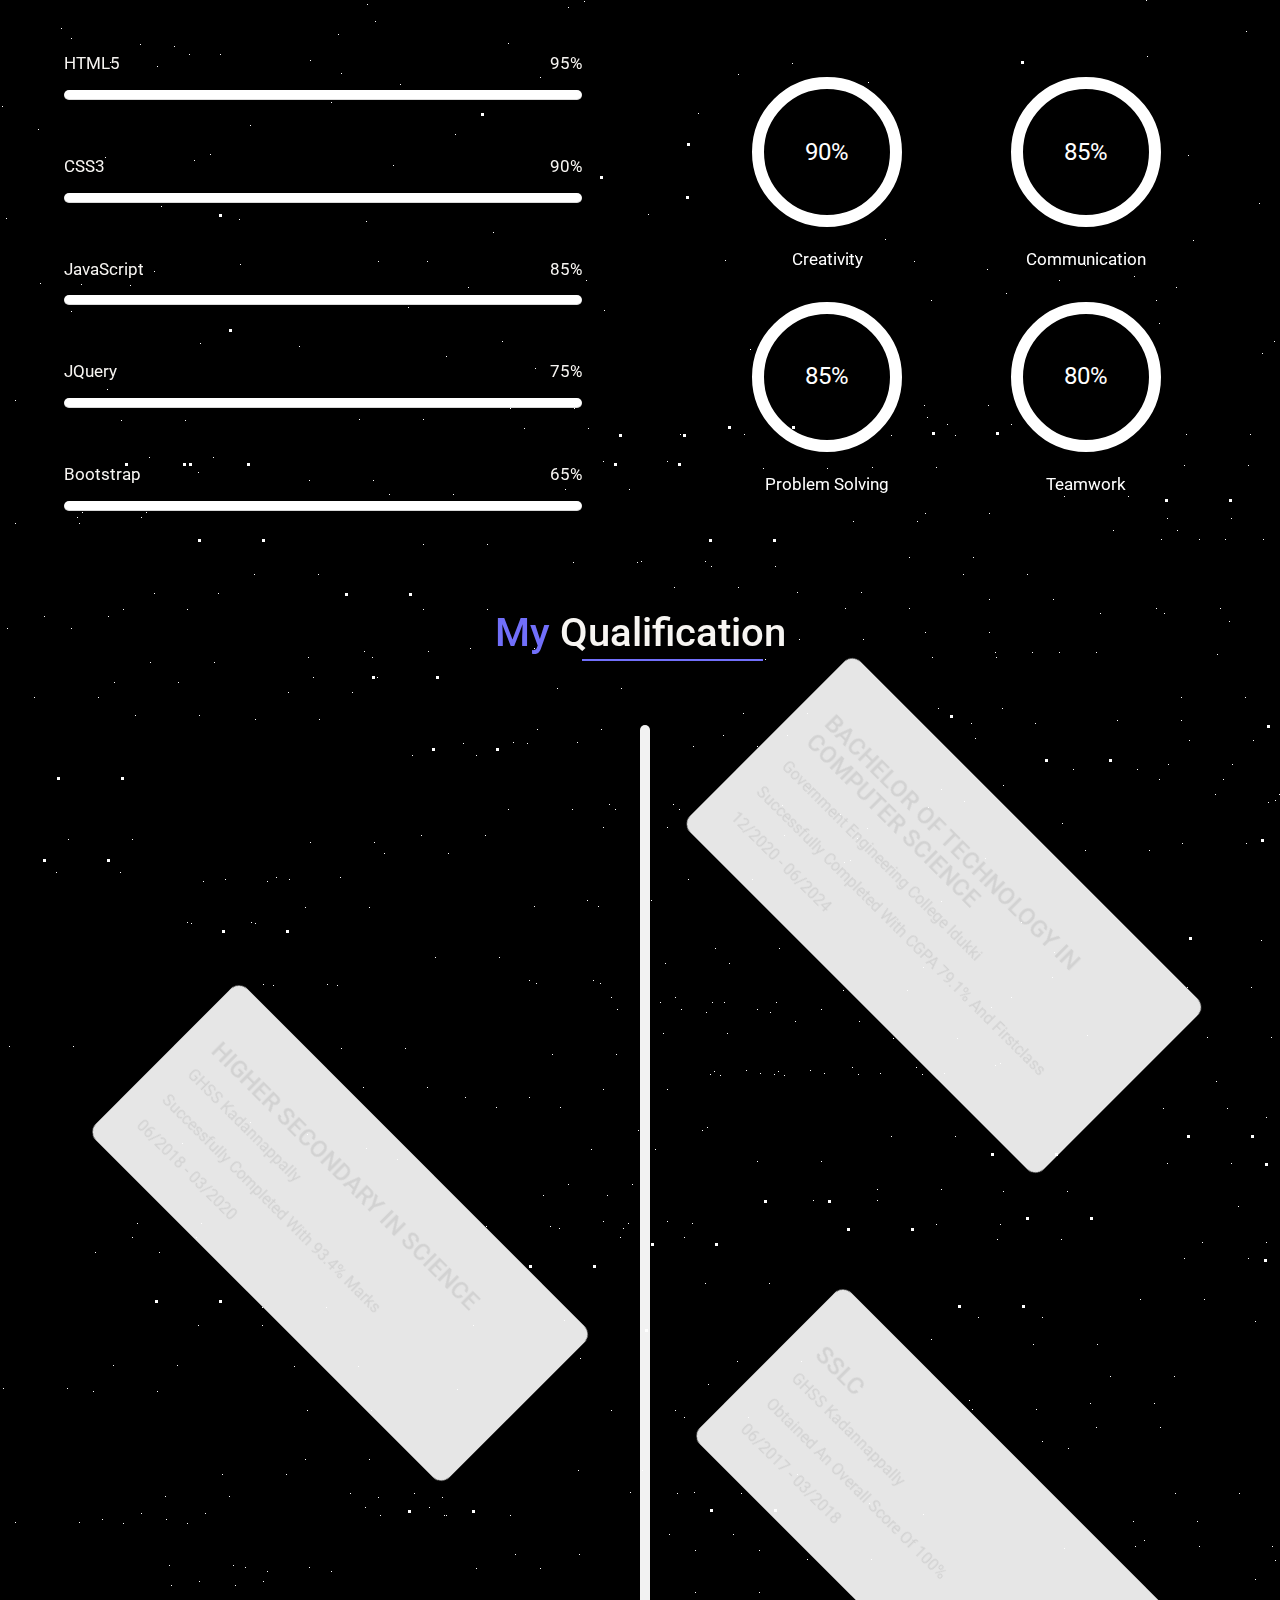
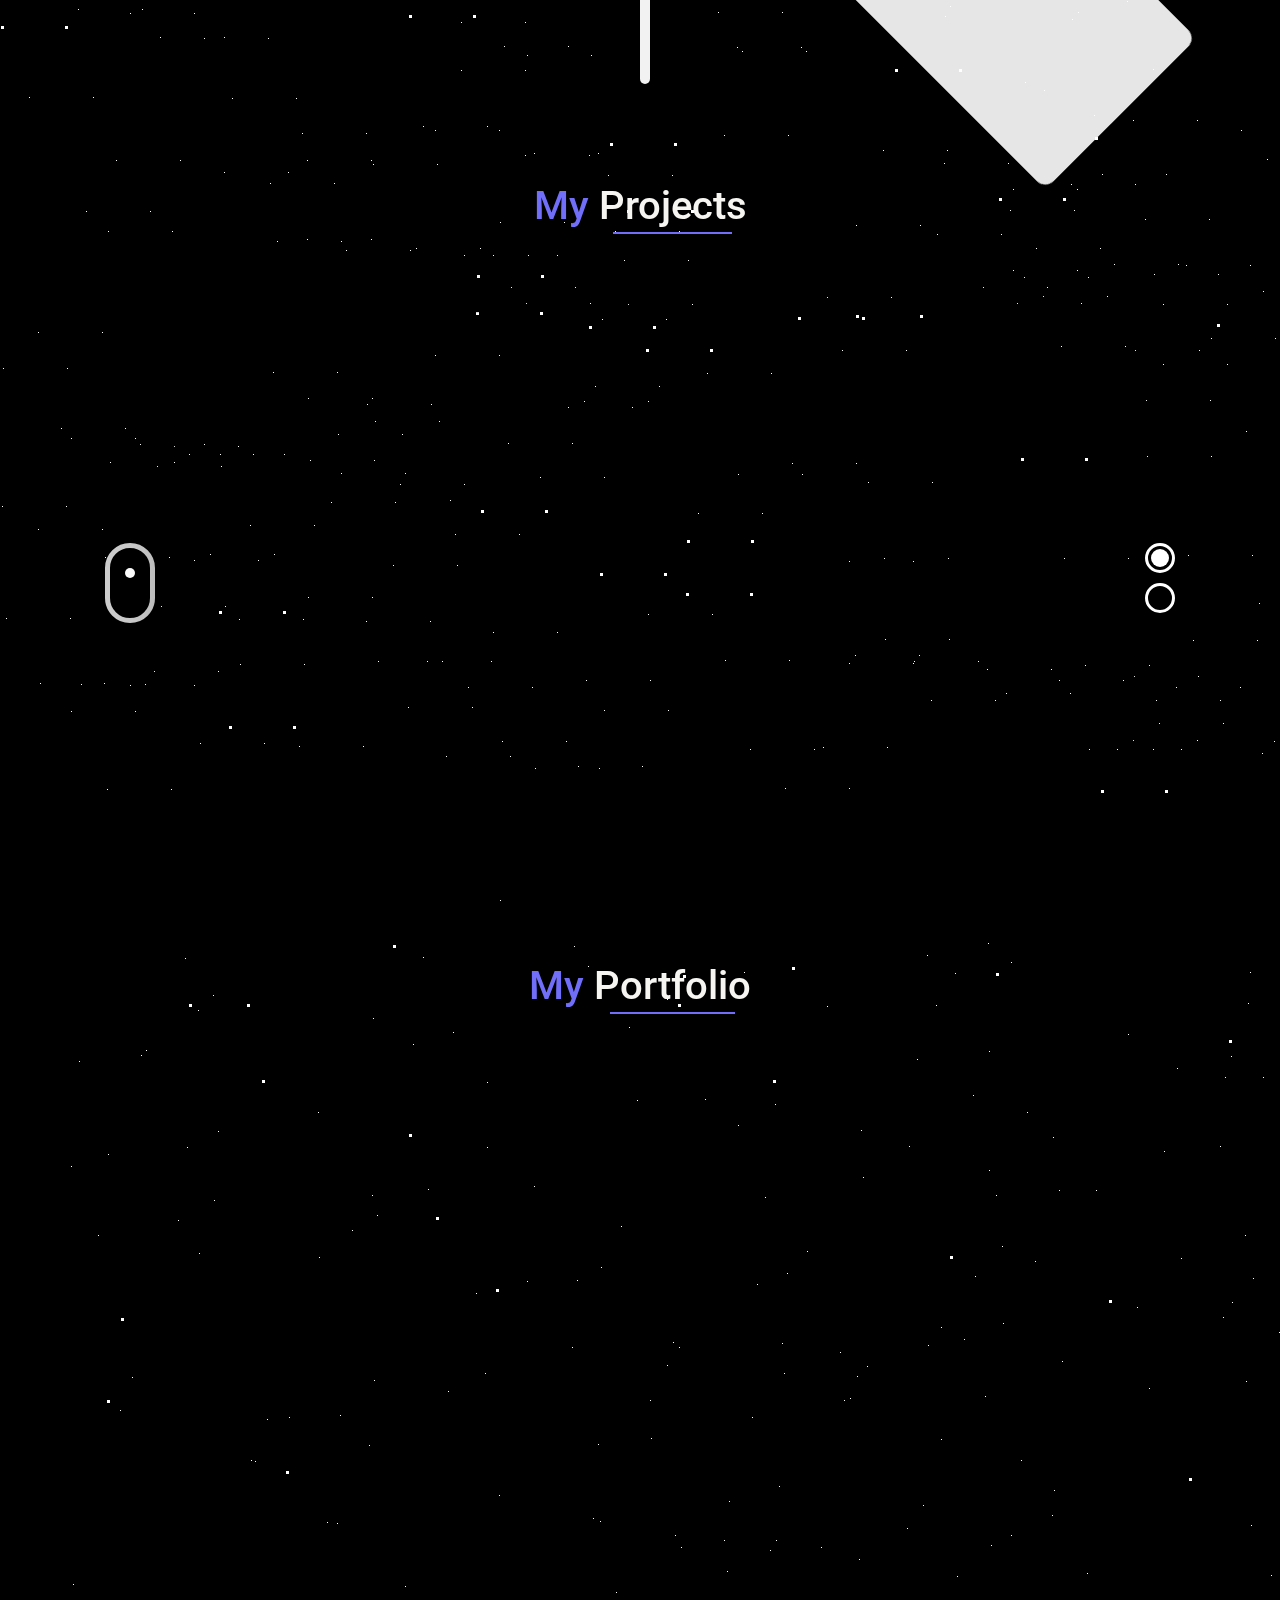
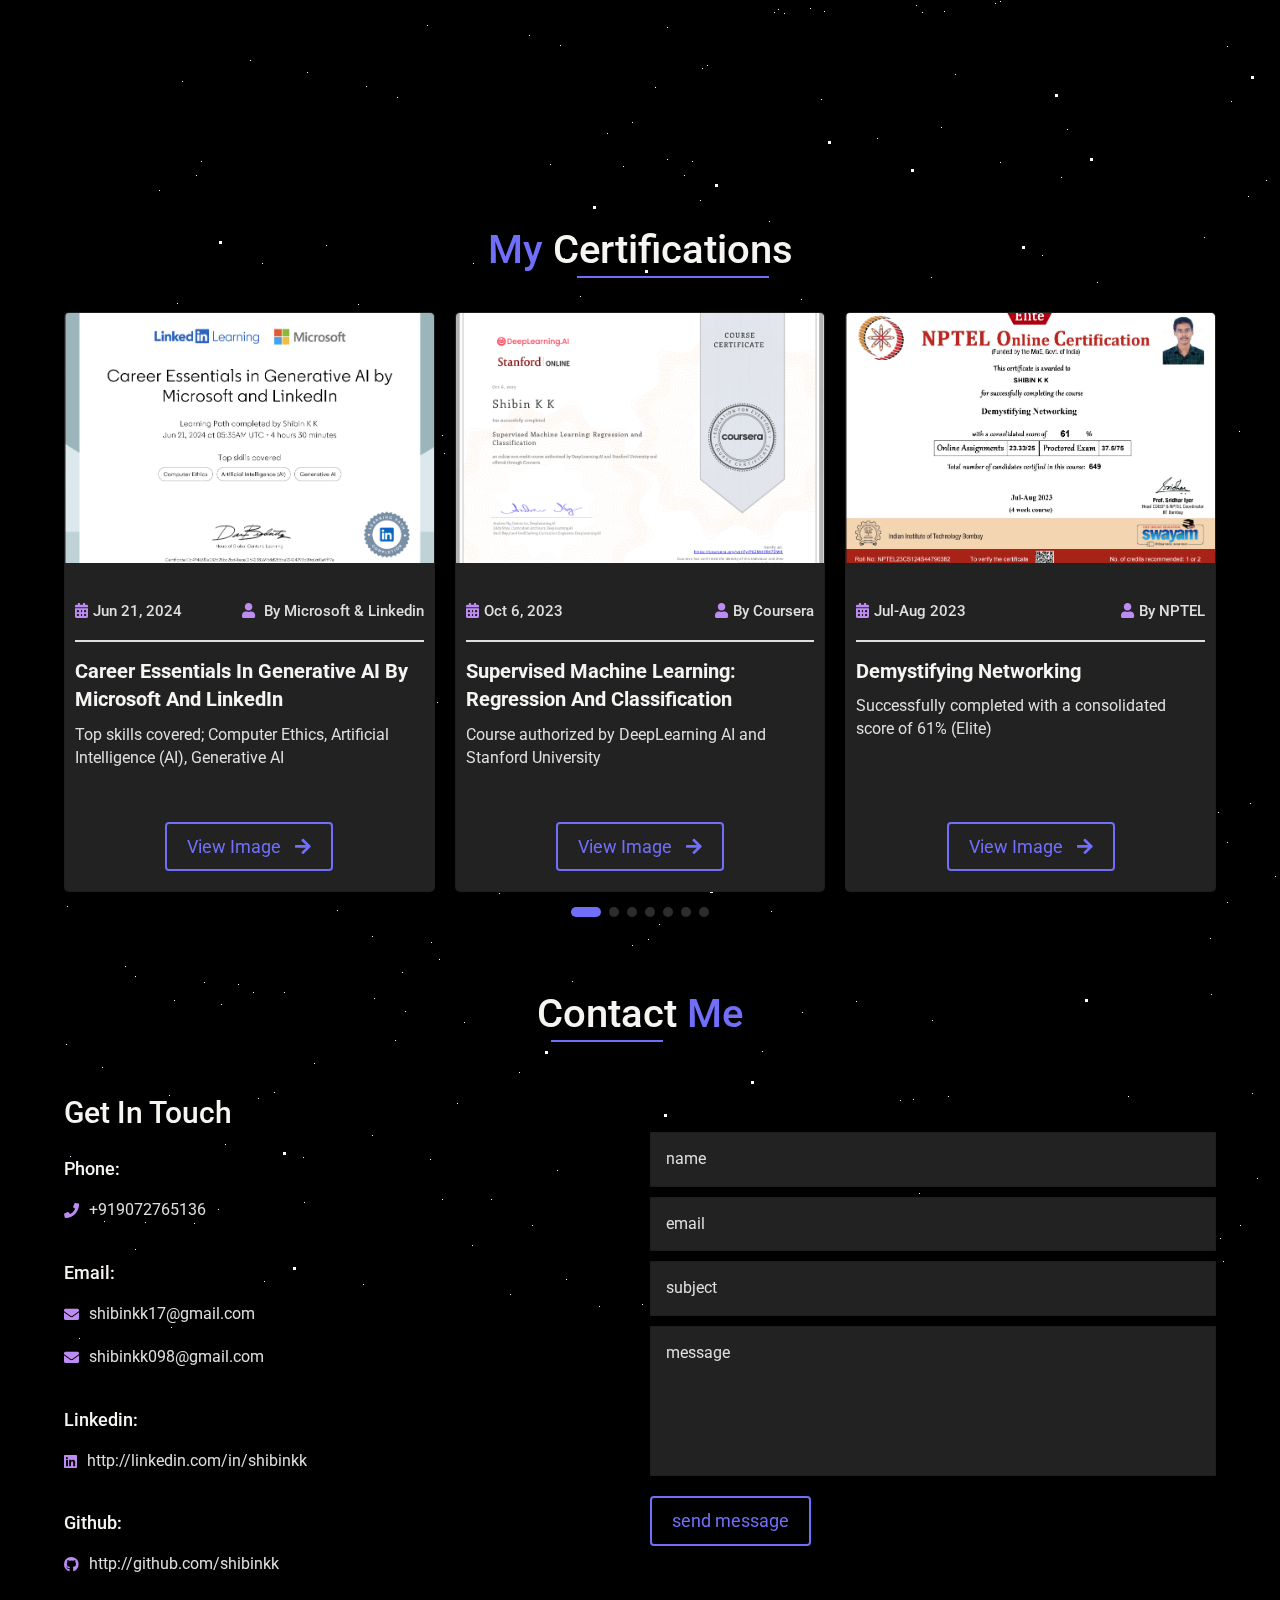
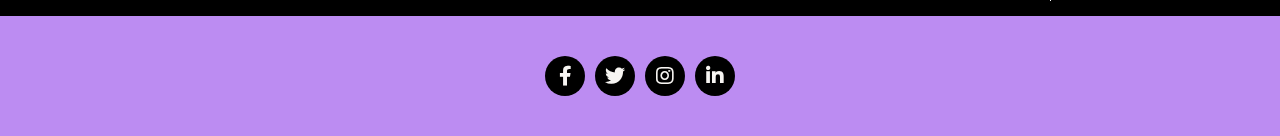
==== commit 35464dfc: "education withut flex" ====
--- a/HTML/index.html
+++ b/HTML/index.html
@@ -272,35 +272,42 @@
 
     <!-------------------- Qualification Area (Start) -------------------->
     <section class="qualification">
-
         <div class="heading">
-            <h2>my <span>qualification</span></h2>
-        </div>
-
+            <h2>My <span>Qualification</span></h2>
+        </div>
+    
         <div class="timeline">
-            <section class="block">
-              <div class="each-year">
+            <div class="block">
                 <div class="each-event">
-                  <div class="event-description">
-                    Lorem ipsum dolor sit amet, consectetur adipisicing elit. Veniam molestiae sint ut sit sed impedit, minus, eligendi modi.
-                  </div>
-                </div>
-              
-              <div class="each-event">
-                <div class="event-description">
-                  Lorem ipsum dolor sit amet, consectetur adipisicing elit. Distinctio, vitae, ex voluptates repudiandae molestias modi veniam cumque, iusto qui quia illum ipsa laborum adipisci porro nulla magnam error eligendi? Quos!
-                </div>
-              </div>
-              
-              <div class="each-event">
-                <div class="event-description">
-                  Lorem ipsum dolor sit amet, consectetur adipisicing elit. Distinctio, vitae, ex voluptates repudiandae molestias modi veniam cumque, iusto qui quia illum ipsa laborum adipisci porro nulla magnam error eligendi? Quos!
-                </div>
-              </div>
-                </div>
-            </section>
-            </div>
+                    <div class="event-description">
+                        <h3>BACHELOR OF TECHNOLOGY IN COMPUTER SCIENCE</h3>
+                        <p>Government Engineering College Idukki</p>
+                        <p>Successfully completed with CGPA 79.1% and Firstclass</p>
+                        <span class="date">12/2020 - 06/2024</span>
+                    </div>
+                </div>
+    
+                <div class="each-event">
+                    <div class="event-description">
+                        <h3>HIGHER SECONDARY IN SCIENCE</h3>
+                        <p>GHSS Kadannappally</p>
+                        <p>Successfully completed with 93.4% marks</p>
+                        <span class="date">06/2018 - 03/2020</span>
+                    </div>
+                </div>
+    
+                <div class="each-event">
+                    <div class="event-description">
+                        <h3>SSLC</h3>
+                        <p>GHSS Kadannappally</p>
+                        <p>Obtained an overall score of 100%</p>
+                        <span class="date">06/2017 - 03/2018</span>
+                    </div>
+                </div>
+            </div>
+        </div>
     </section>
+    
 
     <!-------------------- Qualification Area (End) -------------------->
 
--- a/HTML/assets/css/main.css
+++ b/HTML/assets/css/main.css
@@ -1106,23 +1106,25 @@
     height: 100%;
     font: normal 16px/26px Open Sans Condensed, sans-serif;
     color: #fff;
-    /* padding: 100px 20px 200px; */
+    padding: 10px 20px 20px;
     display: flex;
     justify-content: center;
     box-sizing: border-box;
 }
 
 .block {
-    z-index: 1;
+    width: 500px;
+    max-width: 1000px;
     position: relative;
     &:before {
         content: "";
         position: absolute;
         height: calc(100% - 40px);
-        width: 5px; /* Increased thickness of the central line */
+        width: 10px; /* Increased thickness of the central line */
         background-color: #f2f2f2;
         left: 50%;
-        margin-top: 0px;
+        margin-top: 20px;
+        border-radius: 5px;
     }
 }
 
@@ -1131,7 +1133,7 @@
     color: #777;
     padding: 30px; /* Increased padding for height */
     margin: 60px 20px;
-    width: 350px; /* Increased width */
+    width: 500px; /* Increased width */
     position: relative;
     border-radius: 12px; /* Increased border-radius */
     box-sizing: border-box;
@@ -1139,21 +1141,24 @@
     &:before {
         content: "";
         position: absolute;
-        top: calc(50% - 8px);
-        left: -27px;
-        width: 16px;
-        height: 16px;
+        top: calc(50% - 15px); /* Centered vertically */
+        left: -80px; /* Adjusted position for a larger gap (increased from -35px) */
+        width: 60px; /* Circle size */
+        height: 60px;
         border-radius: 50%;
         background-color: #fff;
         box-shadow: 0 4px 20px -4px rgba(64, 64, 64, 0.8);
+        background-image: url('https://cdn-icons-png.flaticon.com/512/9348/9348801.png'); /* Add the graduation hat image */
+        background-size: cover;
+        background-position: center;
     }
     &:nth-child(odd) {
-        margin-left: calc(50% + 20px);
+        margin-left: calc(50% + 54px); /* Increased gap from the circle */
     }
     &:nth-child(even) {
-        margin-left: calc(50% - 371px); /* Adjusted margin to accommodate increased width */
+        margin-left: calc(50% - 550px); /* Adjusted margin for the increased gap */
         &:before {
-            left: calc(100% + 14px);
+            left: calc(100% + 26px); /* Adjusted position for the circle in even elements */
         }
     }
 }
@@ -1175,6 +1180,7 @@
         background-color: #aaa;
     }
 }
+
 
 /*--------------------- 6- Qualification Area CSS (End) ---------------------*/
 
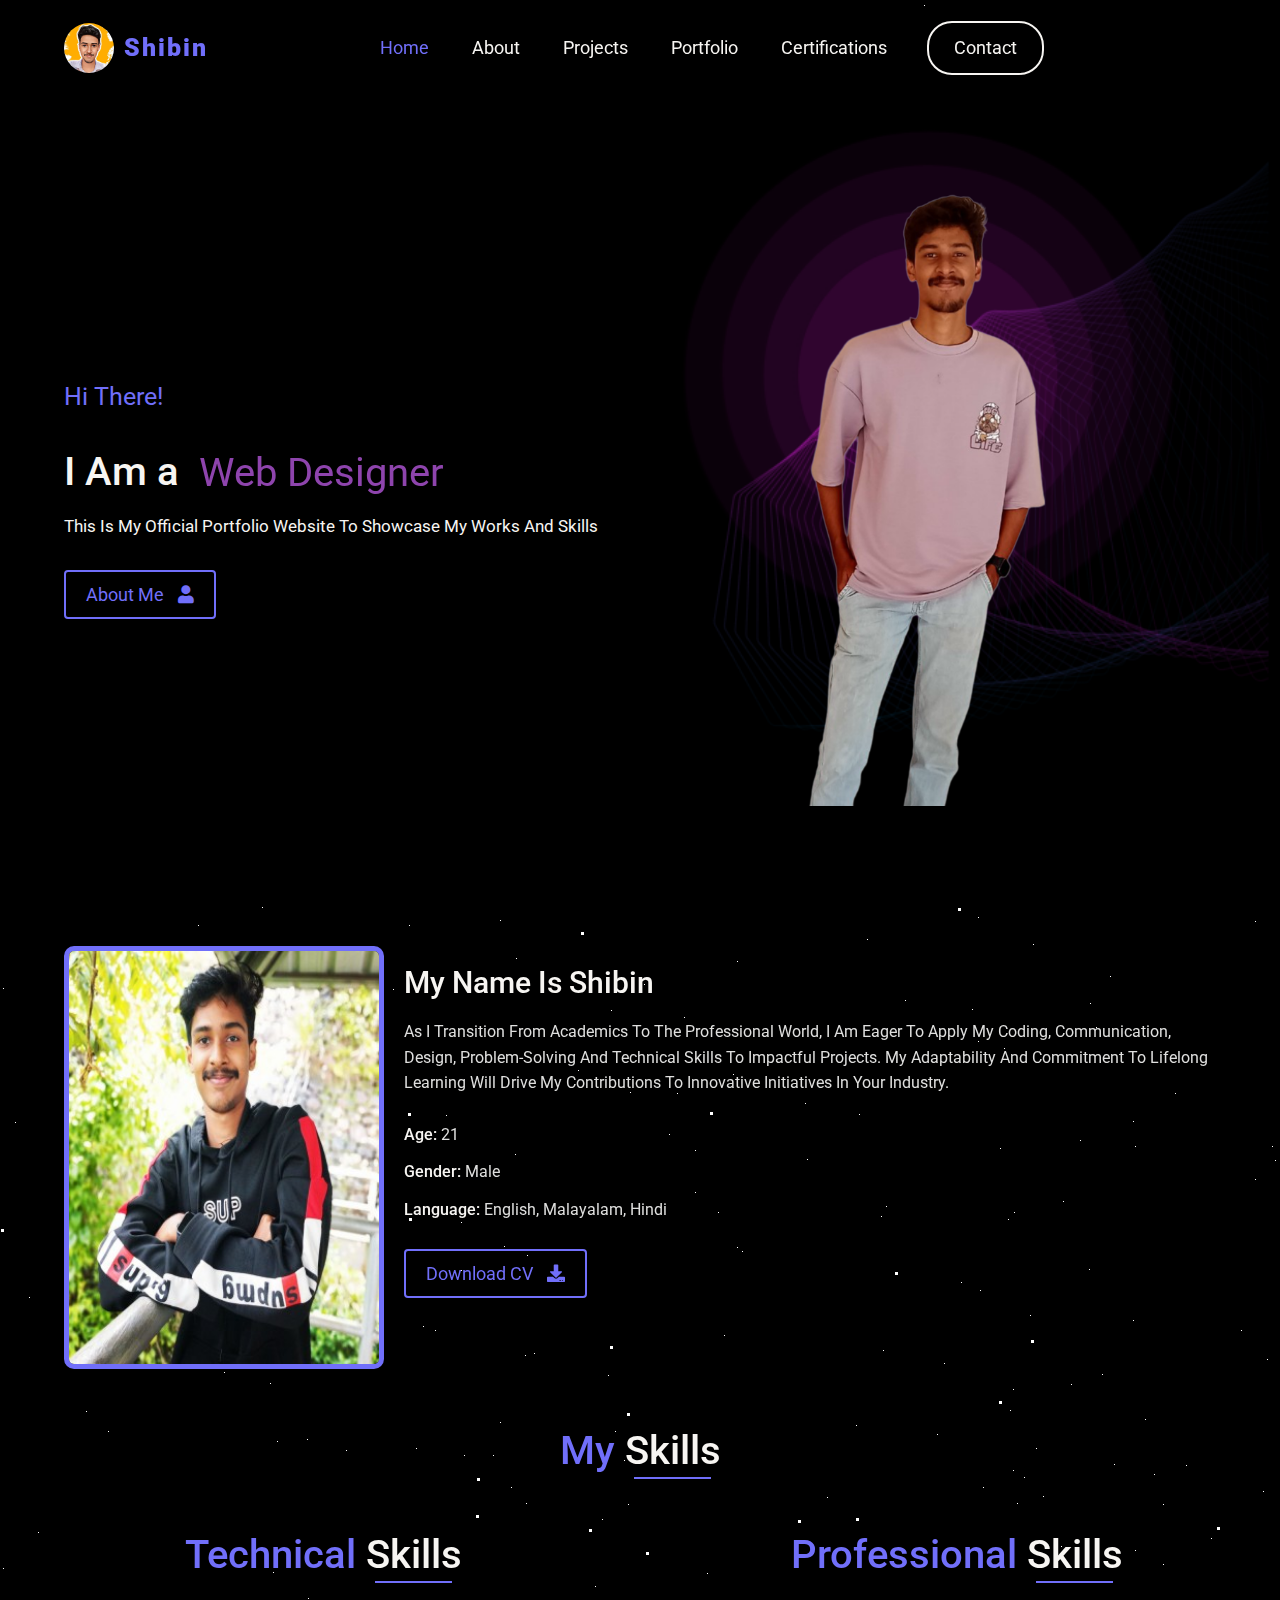
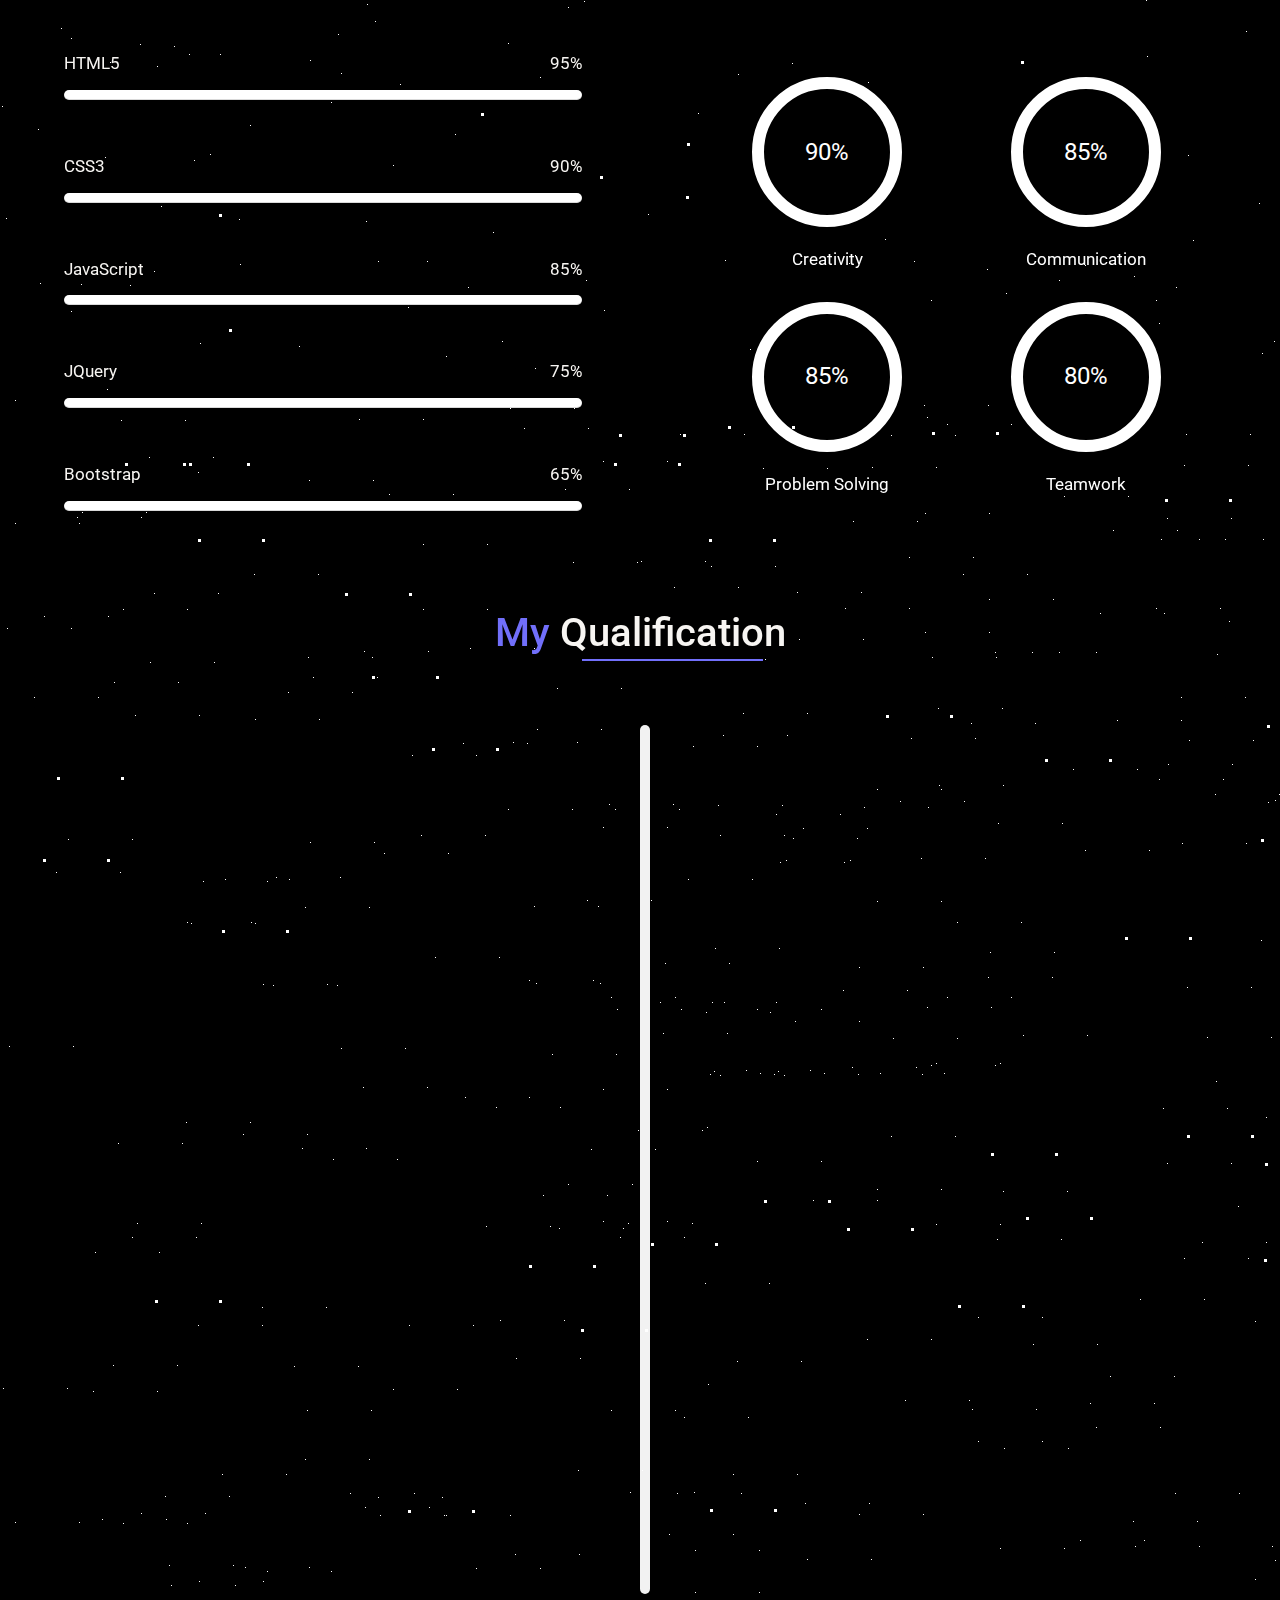
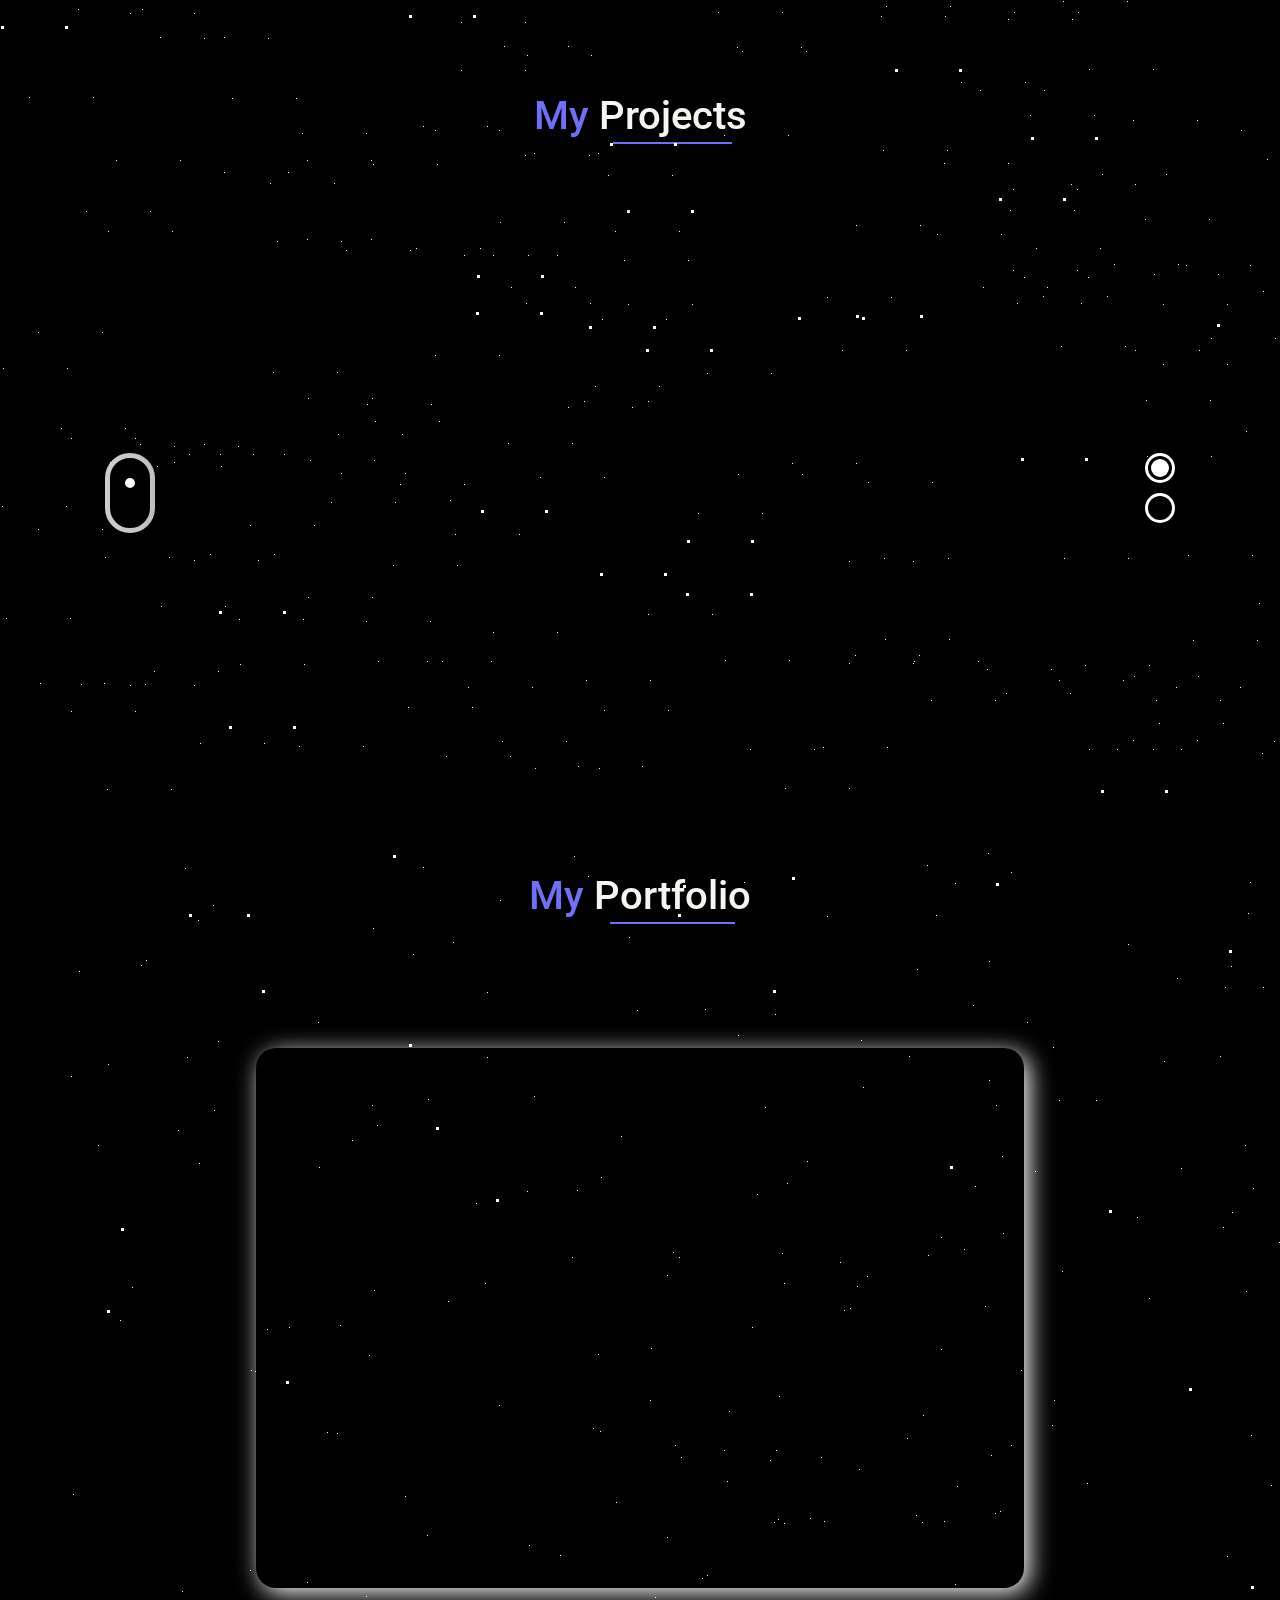
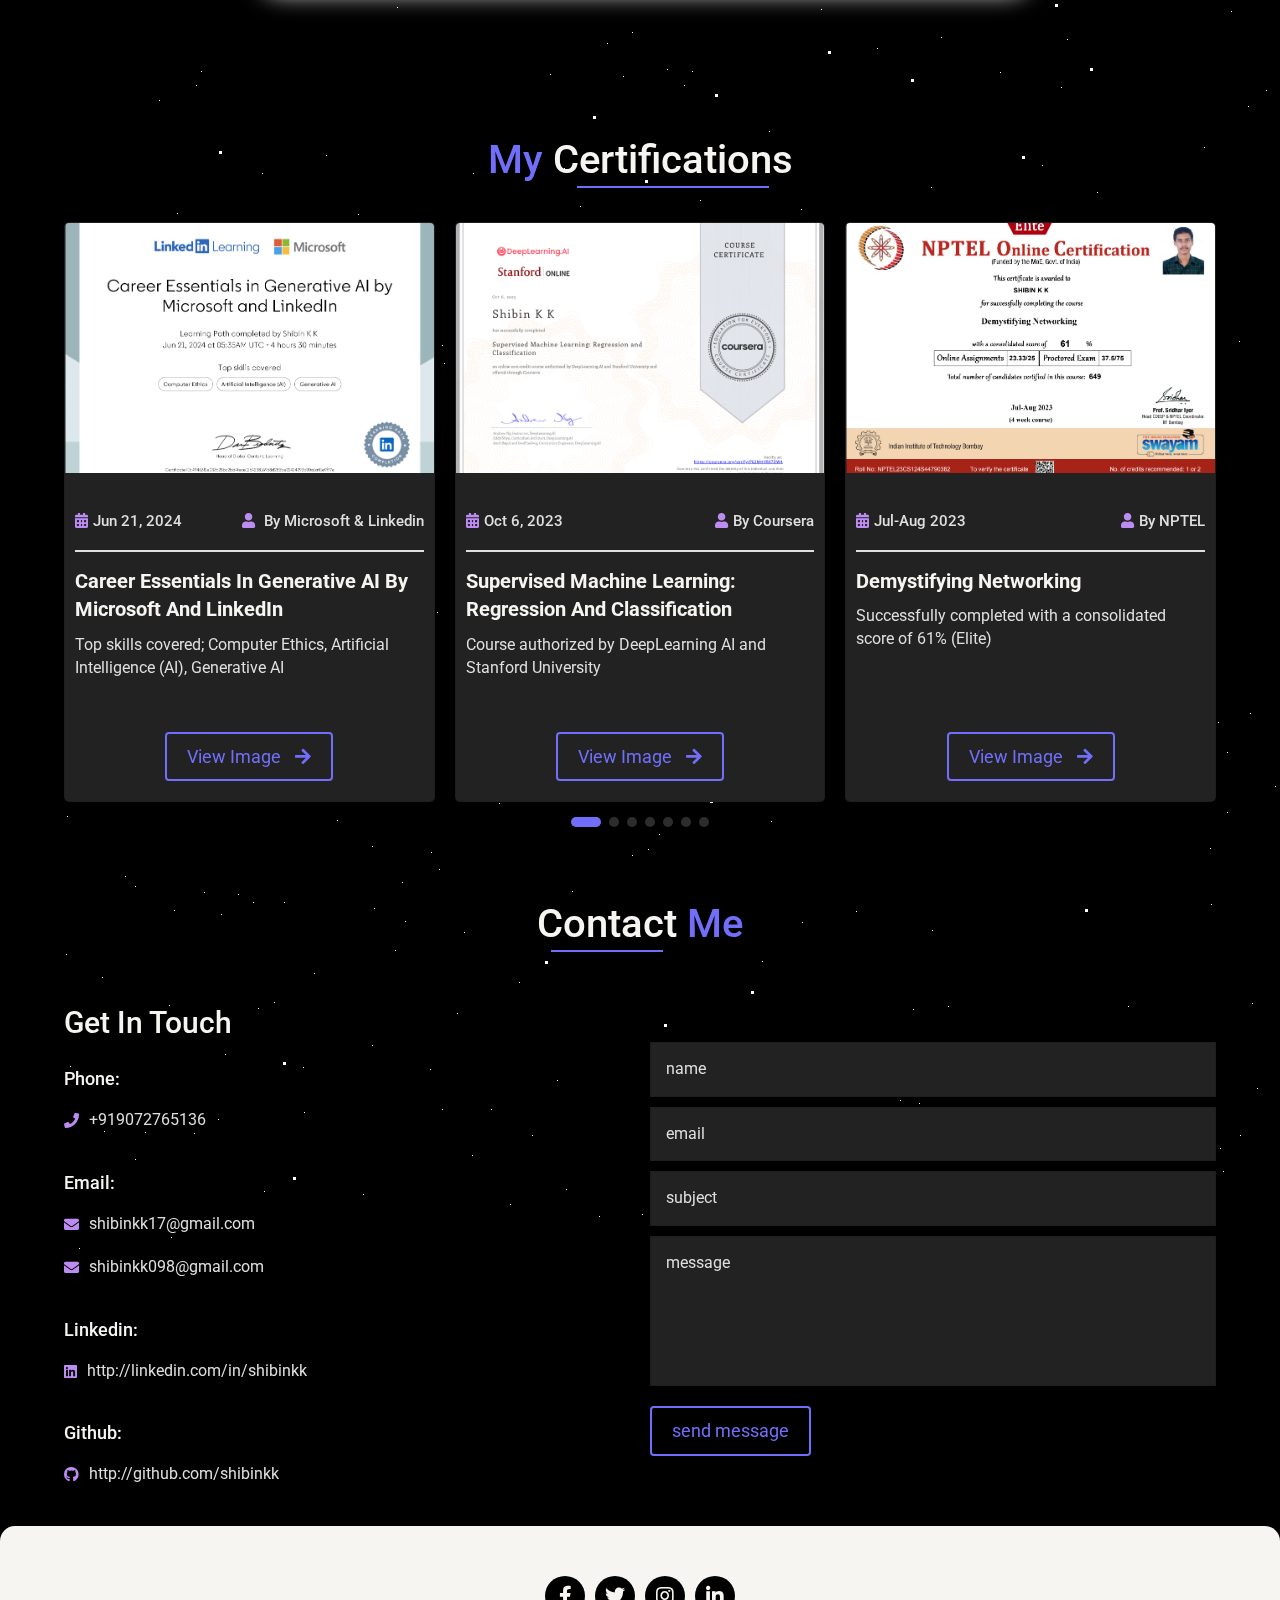
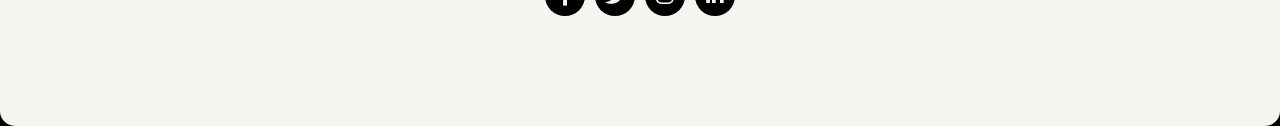
==== commit 62cf216c: "footer doe" ====
--- a/HTML/index.html
+++ b/HTML/index.html
@@ -763,16 +763,20 @@
 
 
     <!-------------------- Footer Area (Start) -------------------->
-    <footer>
+    <footer class="footer">
+        <div class="footer_bg">
+            <div class="footer_bg_one"></div>
+            <div class="footer_bg_two"></div>
+            <div class="footer_bg_three"></div>
+        </div>
         <div class="social">
             <a href="http://facebook.com/shibinkk17" class="fab fa-facebook-f"></a>
             <a href="http://twitter.com/shibinkk17" class="fab fa-twitter"></a>
             <a href="http://instagram.com/shibinkk17" class="fab fa-instagram"></a>
             <a href="http://linkedin.com/in/shibinkk" class="fab fa-linkedin-in"></a>
         </div>
-
-       
     </footer>
+    
     <!-------------------- Footer Area (End) -------------------->
 
 
--- a/HTML/assets/css/main.css
+++ b/HTML/assets/css/main.css
@@ -1125,14 +1125,17 @@
         left: 50%;
         margin-top: 20px;
         border-radius: 5px;
+        display: flex;
     }
 }
 
 .each-event {
-    background-color: #f4f4f4;
+    background-color: #ffffff;
+    /* opacity: 0.5; */
     color: #777;
     padding: 30px; /* Increased padding for height */
     margin: 60px 20px;
+    display: flex;
     width: 500px; /* Increased width */
     position: relative;
     border-radius: 12px; /* Increased border-radius */
@@ -1146,9 +1149,9 @@
         width: 60px; /* Circle size */
         height: 60px;
         border-radius: 50%;
-        background-color: #fff;
+        background-color: #ffffff;
         box-shadow: 0 4px 20px -4px rgba(64, 64, 64, 0.8);
-        background-image: url('https://cdn-icons-png.flaticon.com/512/9348/9348801.png'); /* Add the graduation hat image */
+        background-image: url('https://img.freepik.com/premium-vector/purple-circle-with-man-graduation-cap_933463-37732.jpg?w=360'); /* Add the graduation hat image */
         background-size: cover;
         background-position: center;
     }
@@ -1161,6 +1164,32 @@
             left: calc(100% + 26px); /* Adjusted position for the circle in even elements */
         }
     }
+}
+.each-event, .title {
+    opacity: 0;
+    transition: all 1.5s ease-in-out;
+    transform: translateX(0); /* Default no movement */
+}
+
+/* Odd elements move from right */
+.each-event:nth-child(odd) {
+    transform: translateX(100px); /* Translate odd elements from right */
+}
+
+/* Even elements move from left */
+.each-event:nth-child(even) {
+    transform: translateX(-100px); /* Translate even elements from left */
+}
+
+/* When elements are in view, reset position to center */
+.fade-in:nth-child(odd) {
+    opacity: 1;
+    transform: translateX(0); /* Odd elements move to center */
+}
+
+.fade-in:nth-child(even) {
+    opacity: 1;
+    transform: translateX(0); /* Even elements move to center */
 }
 
 .title.non-focus {
@@ -1275,11 +1304,11 @@
     left: 0;
 }
 .app__bgimg-image--1 {
-    background: url('https://img.freepik.com/free-vector/people-recycling-different-products_23-2148513118.jpg?t=st=1727110411~exp=1727114011~hmac=3680e51f41fe19644c8ed4be71cedb2a996ce1a36a2f5a7e034f82b2843c4a47&w=1380') center center no-repeat;
+    background: url('https://img.freepik.com/free-vector/people-recycling-different-products_23-2148513118.jpg?t=st=1727286860~exp=1727290460~hmac=eb0558c1b6563967d5961983d8375ed659041e08c699b44036d05c5da7784e18&w=1380') center center no-repeat;
     background-size: cover;
 }
 .app__bgimg-image--2 {
-    background: url('https://img.freepik.com/free-vector/library-interior-empty-room-reading-with-books-wooden-shelves_33099-1722.jpg?w=996&t=st=1727110304~exp=1727110904~hmac=7c3f741f027542410ede9e3ef17b4a4dd1154975be7d9ee4204cb2a3302c50af') center center no-repeat;
+    background: url('https://img.freepik.com/free-vector/abandoned-library-with-old-books-dusty-shelves-working-desks-with-lamps-vector-cartoon-illustration-large-room-with-bookshelves-walls-covered-with-cobweb-haunted-archive-interior_107791-22989.jpg?t=st=1727283182~exp=1727286782~hmac=773e26bdd6bbade2a91ea00b813f30d67e61747d9679bbd2747713b752683e53&w=996') center center no-repeat;
     background-size: cover;
     opacity: 0;
     transition: opacity 0ms 1300ms;
@@ -1543,6 +1572,7 @@
     display:flex;
     justify-content:center;
     align-items:center;
+    
   }
   .slider {
     height: 750px;
@@ -1551,6 +1581,7 @@
     perspective: 1000px;
     position: relative;
     align-items:center;
+    
     /* overflow: hidden; */
   }
   .box1{      background:url('https://images.pexels.com/photos/842711/pexels-photo-842711.jpeg?auto=compress&cs=tinysrgb&w=1260&h=750&dpr=1');
@@ -1587,6 +1618,8 @@
     border-radius:20px;
     transition: all 1s cubic-bezier(0.68, -0.6, 0.32, 1.6);
       position:absolute;
+      
+      
   }
   .slider [class*="box"]:nth-child(7),
   .slider [class*="box"]:nth-child(1) {
@@ -1620,6 +1653,7 @@
     transform: scale(1) translate(-50%,-50%);
     top: 50%;
     z-index:4;
+    box-shadow: 5px 5px 25px rgb(255, 255, 255);
   }
   .slider [class*="box"]:nth-child(1){
     left:-13%;}
@@ -2050,53 +2084,142 @@
 
 
 /*--------------------- 12- Footer Area CSS (Start) ---------------------*/
-footer{
-    background-color: var(--purple);
-    padding: 2rem 0;
+footer {
+    background-color: var(--white);
+    padding: 4rem 0;
+    border-radius: 15px;
     text-align: center;
-}
-
-footer .social{
-    display: -webkit-box;
-    display: -ms-flexbox;
-    display: flex;
-    -webkit-box-pack: center;
-    -ms-flex-pack: center;
+    position: relative;
+    overflow-x: hidden;
+    z-index: 1;
+    
+}
+
+/* Add the background and animations */
+.footer_bg {
+    position: absolute;
+    bottom: 0;
+    background: url("https://blogger.googleusercontent.com/img/b/R29vZ2xl/AVvXsEigB8iI5tb8WSVBuVUGc9UjjB8O0708X7Fdic_4O1LT4CmLHoiwhanLXiRhe82yw0R7LgACQ2IhZaTY0hhmGi0gYp_Ynb49CVzfmXtYHUVKgXXpWvJ_oYT8cB4vzsnJLe3iCwuzj-w6PeYq_JaHmy_CoGoa6nw0FBo-2xLdOPvsLTh_fmYH2xhkaZ-OGQ/s16000/footer_bg.png") no-repeat scroll center 0;
+    width: 100%;
+    height: 266px;
+    z-index: 0;
+}
+.footer_bg_one, .footer_bg_two, .footer_bg_three {
+    z-index: 0; /* Ensure animated elements are behind other content */
+}
+
+.footer_bg_one {
+    background: url("https://blogger.googleusercontent.com/img/b/R29vZ2xl/AVvXsEia0PYPxwT5ifToyP3SNZeQWfJEWrUENYA5IXM6sN5vLwAKvaJS1pQVu8mOFFUa_ET4JuHNTFAxKURFerJYHDUWXLXl1vDofYXuij45JZelYOjEFoCOn7E6Vxu0fwV7ACPzArcno1rYuVxGB7JY6G7__e4_KZW4lTYIaHSLVaVLzklZBLZnQw047oq5-Q/s16000/volks.gif") no-repeat center center;
+    width: 330px;
+    height: 105px;
+    background-size: 100%;
+    position: absolute;
+    bottom: 0;
+    left: 30%;
+    -webkit-animation: myfirst 22s linear infinite;
+    animation: myfirst 22s linear infinite;
+}
+
+.footer_bg_two {
+    background: url("https://blogger.googleusercontent.com/img/b/R29vZ2xl/AVvXsEhyLGwEUVwPK6Vi8xXMymsc-ZXVwLWyXhogZxbcXQYSY55REw_0D4VTQnsVzCrL7nsyjd0P7RVOI5NKJbQ75koZIalD8mqbMquP20fL3DxsWngKkOLOzoOf9sMuxlbyfkIBTsDw5WFUj-YJiI50yzgVjF8cZPHhEjkOP_PRTQXDHEq8AyWpBiJdN9SfQA/s16000/cyclist.gif") no-repeat center center;
+    width: 88px;
+    height: 100px;
+    background-size: 100%;
+    position: absolute;
+    bottom: 0;
+    left: 38%;
+    -webkit-animation: myfirst 30s linear infinite;
+    animation: myfirst 30s linear infinite;
+}
+
+.footer_bg_three {
+    background: url("") no-repeat center center;
+    width: 120px;
+    height: 120px;
+    background-size: 100%;
+    position: absolute;
+    bottom: 0;
+    left: 50%; /* Adjust as per design */
+    -webkit-animation: mythird 28s linear infinite;
+    animation: mythird 28s linear infinite;
+}
+
+/* Keyframes for third GIF animation */
+@-webkit-keyframes mythird {
+  0% {
+    left: -30%;
+  }
+  100% {
+    left: 100%;
+  }
+}
+
+@keyframes mythird {
+  0% {
+    left: -30%;
+  }
+  100% {
+    left: 100%;
+  }
+}
+
+@-moz-keyframes myfirst {
+  0% {
+    left: -25%;
+  }
+  100% {
+    left: 100%;
+  }
+}
+
+@-webkit-keyframes myfirst {
+  0% {
+    left: -25%;
+  }
+  100% {
+    left: 100%;
+  }
+}
+
+@keyframes myfirst {
+  0% {
+    left: -25%;
+  }
+  100% {
+    left: 100%;
+  }
+}
+
+/* Original social icons styles */
+footer .social {
+    display: flex;
     justify-content: center;
-    padding: 2rem 0;
-}
-
-footer .social .fab{
+    padding: 4rem 0;
+    z-index: 2; /* Ensures social icons are above animations */
+    position: relative;
+    transform: translateY(-30px); /* Move the social icons 20px upwards */
+}
+
+
+footer .social .fab {
     background-color: var(--black);
     border-radius: 50%;
     height: 4rem;
     width: 4rem;
     color: var(--white);
     font-size: 2rem;
-    display: -webkit-box;
-    display: -ms-flexbox;
-    display: flex;
-    -webkit-box-pack: center;
-    -ms-flex-pack: center;
+    display: flex;
     justify-content: center;
-    -webkit-box-align: center;
-    -ms-flex-align: center;
     align-items: center;
     margin: 0 0.5rem;
-}
-
-footer .social .fab:hover{
+    z-index: 3;
+    
+}
+  
+footer .social .fab:hover {
     color: var(--black);
     background-color: var(--white);
-}
-
-footer .content p{
-    font-size: 2rem;
-    color: var(--white);
-}
-
-footer .content p span{
-    color: var(--black);
+    text-decoration: none;
 }
 
 /*--------------------- 12- Footer Area CSS (End) ---------------------*/
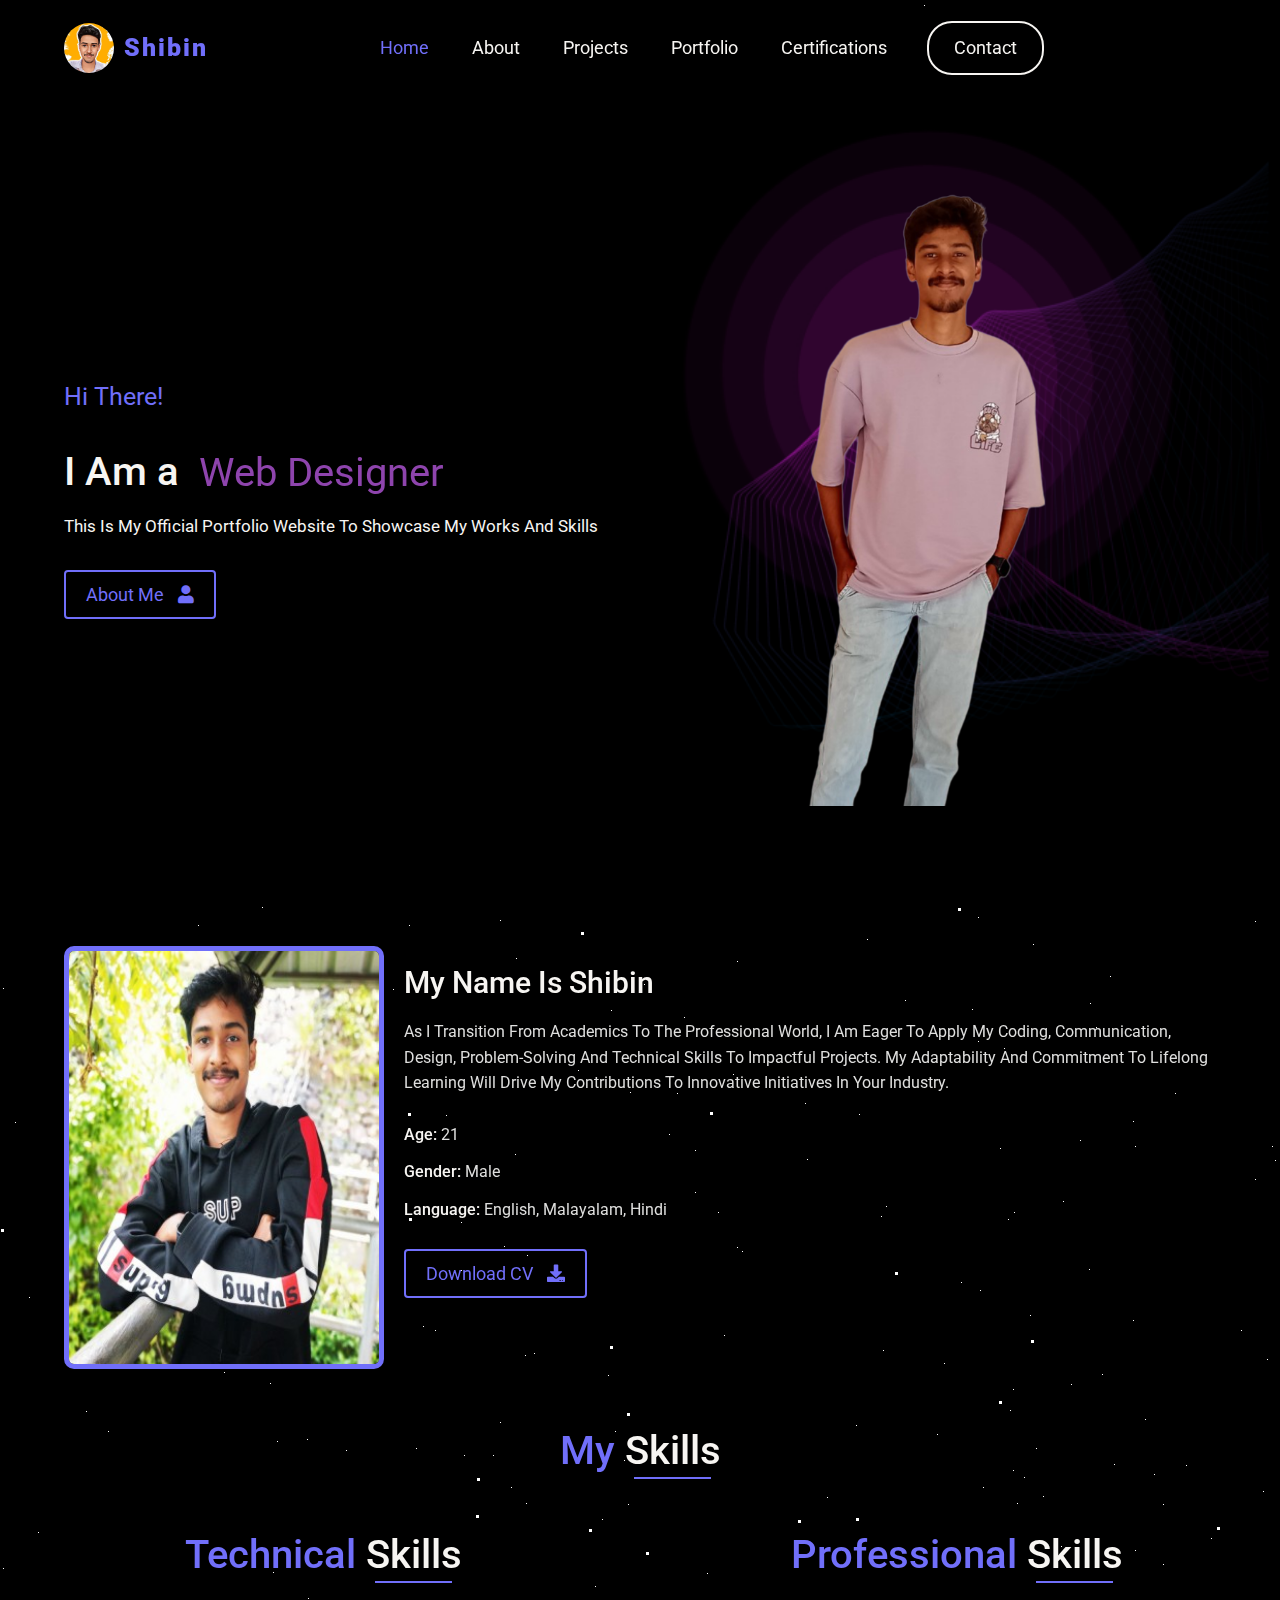
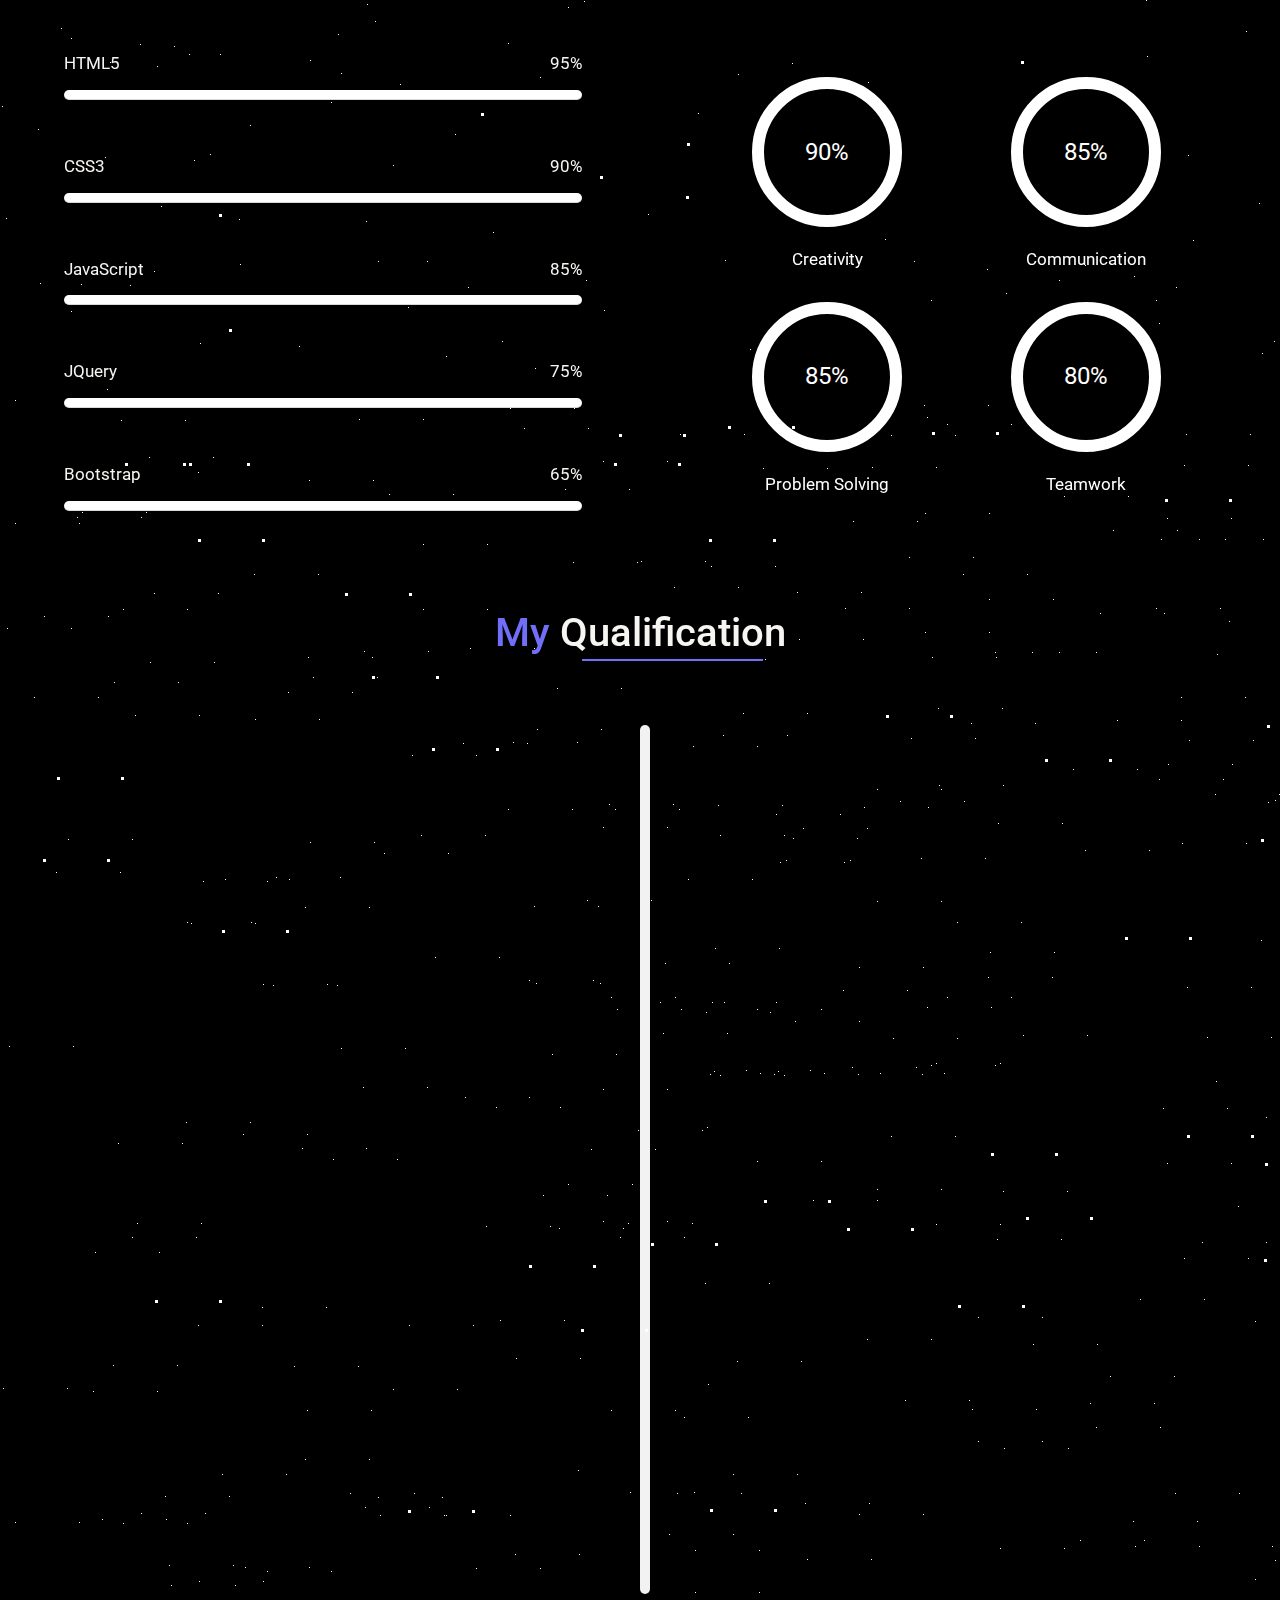
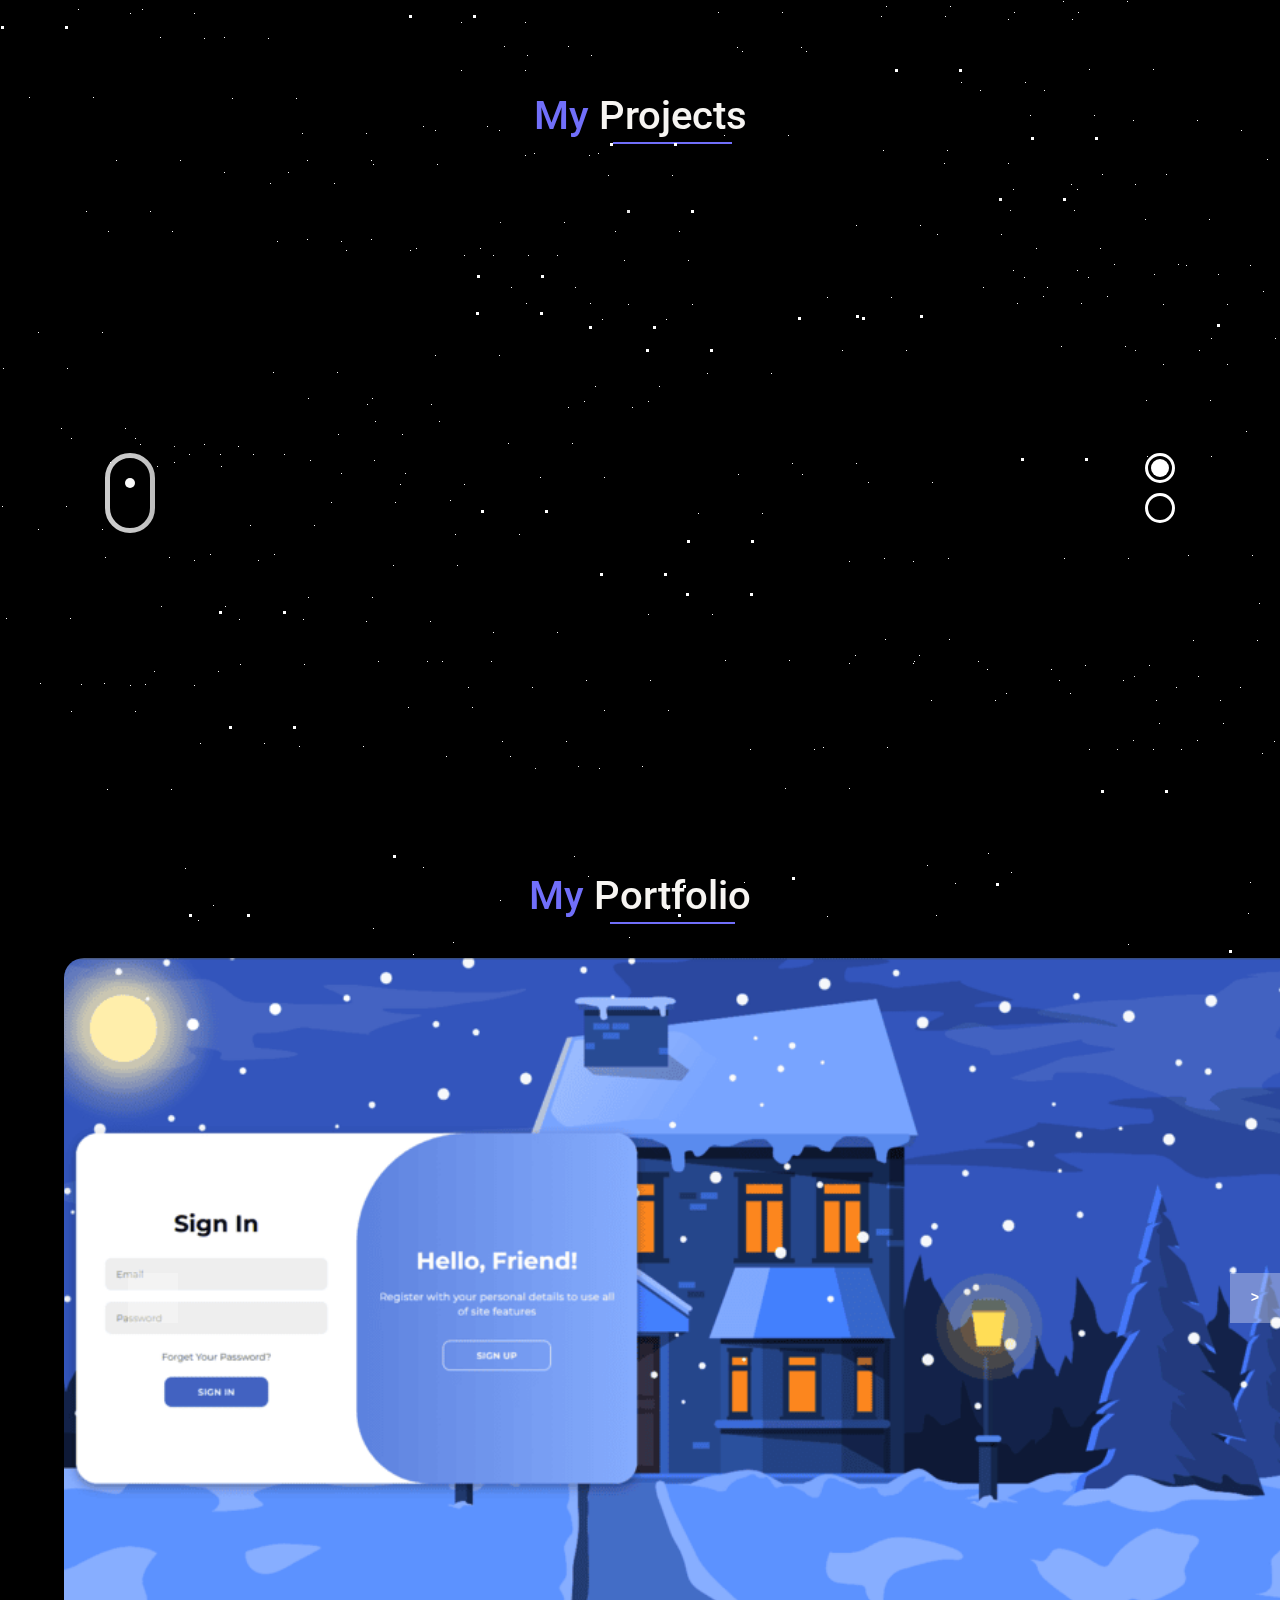
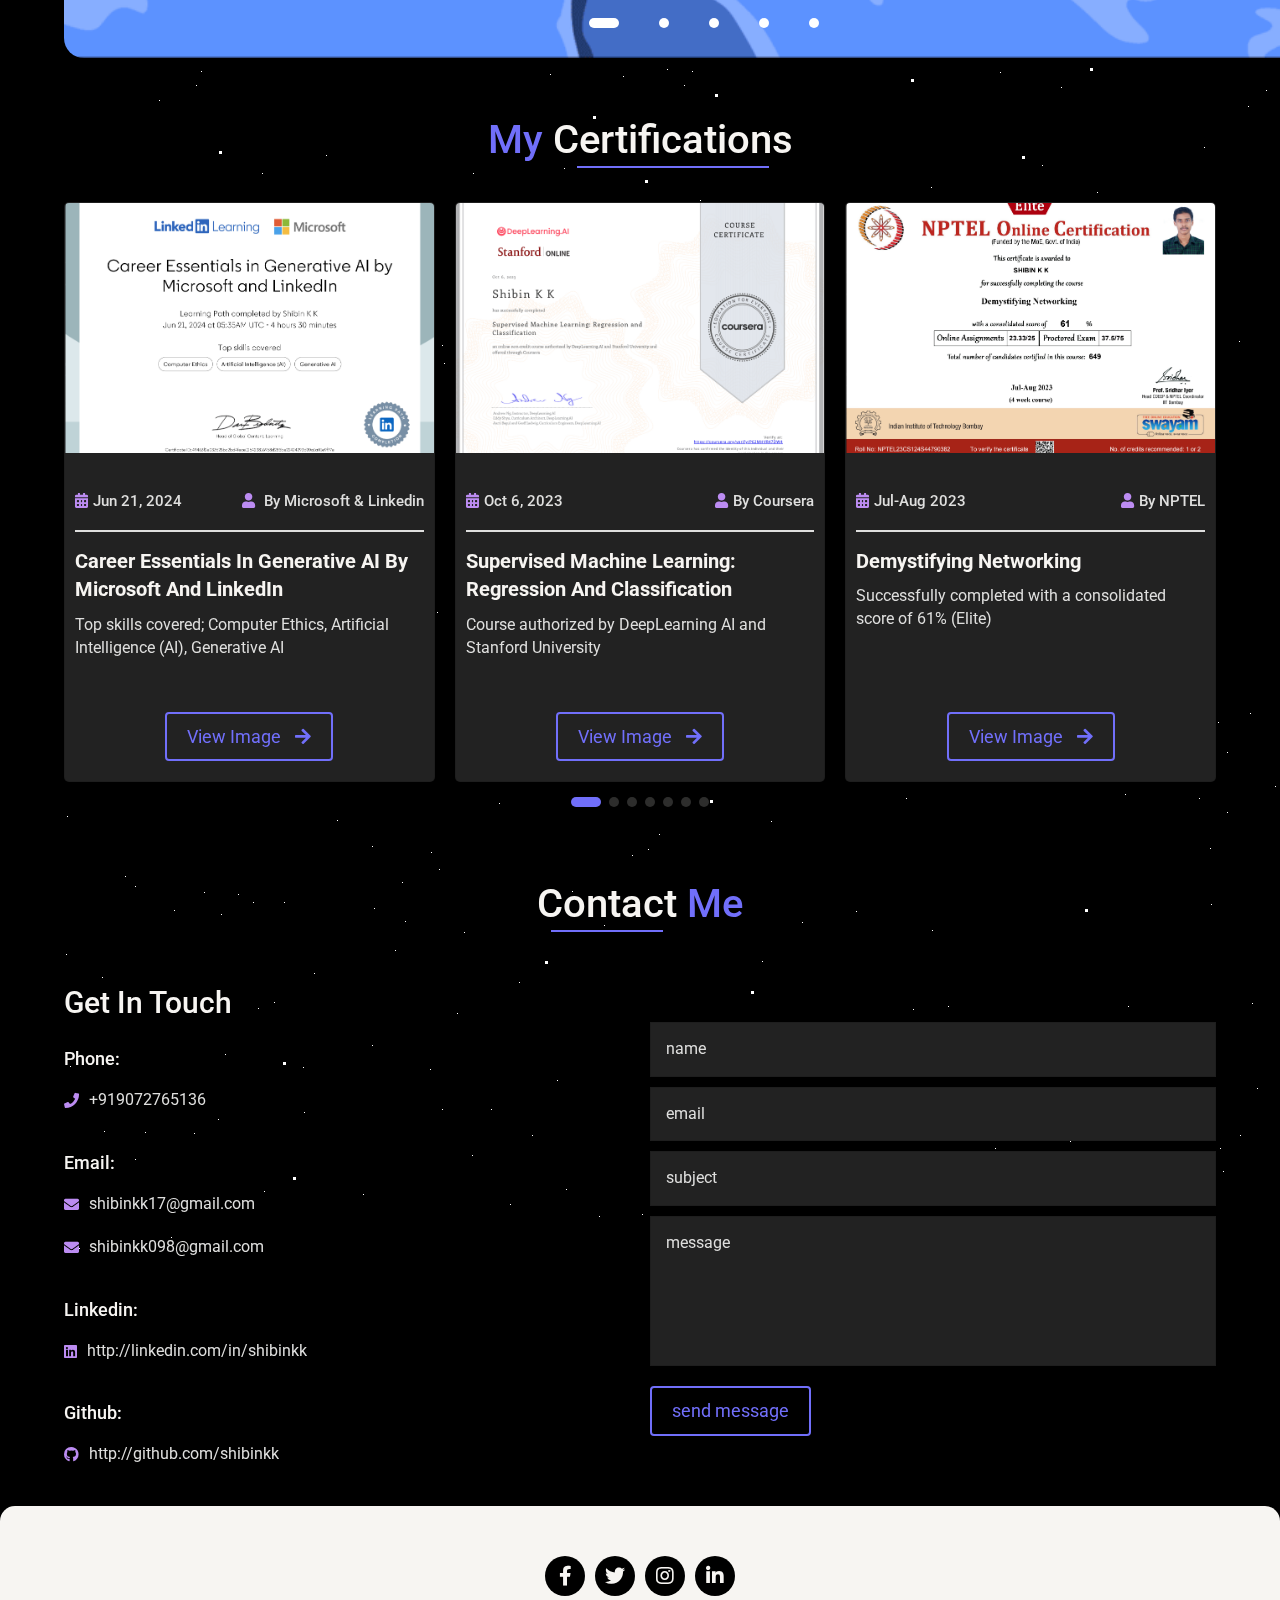
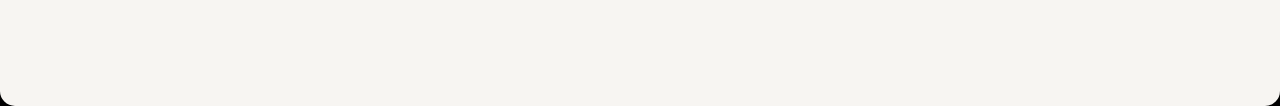
==== commit 562ddf25: "resume added" ====
--- a/HTML/index.html
+++ b/HTML/index.html
@@ -152,7 +152,7 @@
                         <h4>language: <span> english, malayalam, hindi</span></h4>
 
                         
-                        <a href="#" class="btn">download CV <i class="fas fa-download"></i></a>
+                        <a href="assets/images/Resume_Shibin.pdf" download class="btn">download CV <i class="fas fa-download"></i></a>
                     </div>
 
                     <!-- <div class="counting">
@@ -401,24 +401,39 @@
             <h2>my <span>portfolio</span></h2>
         </div>
 
-        <div class="container">
-            <div class="slider">
-              <div class="box1">
-              </div>
-              <div class="box2">
-              </div>
-              <div class="box3">
-              </div>
-              <div class="box4">
-              </div>
-              <div class="box5">
-              </div>
-              <div class="box6">
-              </div>
-              <div class="box7">
-              </div>
-            </div>
-          </div>
+        <div class="slider">
+            <div class="list">
+                <div class="item">
+                    <img src="assets/images/Portfolio/web1E.png" alt="image1">
+                </div>
+                <div class="item">
+                    <img src="assets/images/Portfolio/web2E.png" alt="image2">
+                </div>
+                <div class="item">
+                    <img src="assets/images/Portfolio/fig1E.png" alt="image3">
+                </div>
+                <div class="item">
+                    <img src="assets/images/Portfolio/fig2E.png" alt="image4">
+                </div>
+                <div class="item">
+                    <img src="https://i.postimg.cc/bJJYMSr9/office5.jpg" alt="image5">
+                </div>
+            </div>
+            <!--button prev and next-->
+            <div class="buttons">
+                <button id="prev"></button>
+            <button id="next">></button>
+            </div>
+            <!--Dots (if 5 items => 5 dots)-->
+            <ul class="dots">
+               <li class="active"></li>
+               <li></li>
+               <li></li>
+               <li></li>
+               <li></li> 
+            </ul>
+        </div>
+
           <div id="test"></div>
         
         
@@ -707,10 +722,6 @@
                         <div class="fas fa-phone"></div>
                         <p>+919072765136</p>
                     </div>
-                    <!-- <div class="detail">
-                        <div class="fas fa-phone"></div>
-                        <p>+111-222-333</p>
-                    </div> -->
                 </div>
     
                 <div class="info-item">
--- a/HTML/assets/css/main.css
+++ b/HTML/assets/css/main.css
@@ -1566,129 +1566,77 @@
 
 /*--------------------- 8- Portfolio Area CSS (Start) ---------------------*/
 
-.container{
-    width:100%;
-    height:80vh;
-    display:flex;
-    justify-content:center;
-    align-items:center;
+.slider{
+    width: 1300px;
+    max-width: 100vw;
+    height: 700px;
+    margin: auto;
+    border-radius: 20px;
+    position: relative;
+    overflow: hidden;
+}
+.list {
+    position: absolute;
+    top: 0;
+    left: 0;
+    height: 100%;
+    display: flex;
+    width: max-content;
+    transition: 1s;
+}
+.list img{
+    width: 1300px;
+    max-width: 100vw;
+    height: 100%;
+    object-fit: cover;
+}
+.buttons{
+    position: absolute;
+    top: 45%;
+    left: 5%;
+    width: 90%;
+    display: flex;
+    justify-content: space-between;
+}
+.buttons button {
+    width: 50px;
+    height: 50px;
+    border-radius: 505;
+    background-color: #fff5;
+    color: #fff;
+    border: none;
+    font-family: monospace;
+    font-weight: bold;
+}
+.dots{
+    position: absolute;
+    bottom: 10px;
+    color: #fff;
+    left: 0;
+    width: 100%;
+    margin: 0;
+    padding: 0;
+    display: flex;
+    justify-content: center;
+    transition: 1s;
+}
+.dots li {
+    list-style: none;
+    width: 10px;
+    height: 10px;
+    background-color: #fff;
+    margin: 20px;
+    border-radius: 20px;
+}
+.dots li.active {
+    width: 30px;
+}
+@media screen and ( max-width: 768px) { 
+    .slider {
+        height: 400px;
+    }
     
-  }
-  .slider {
-    height: 750px;
-    width:100vw;
-    display: flex;
-    perspective: 1000px;
-    position: relative;
-    align-items:center;
-    
-    /* overflow: hidden; */
-  }
-  .box1{      background:url('https://images.pexels.com/photos/842711/pexels-photo-842711.jpeg?auto=compress&cs=tinysrgb&w=1260&h=750&dpr=1');
-    background-size:cover;
-    background-position:center center;}
-  .box2{
-  background:url('https://images.pexels.com/photos/2559941/pexels-photo-2559941.jpeg?auto=compress&cs=tinysrgb&w=1260&h=750&dpr=1');
-    background-size:cover;
-    background-position:center center;}
-  .box3{
-  background:url('https://images.pexels.com/photos/2356059/pexels-photo-2356059.jpeg?auto=compress&cs=tinysrgb&w=1260&h=750&dpr=1');
-    background-size:cover;
-    background-position:center center;}
-  .box4{
-  background:url('https://images.pexels.com/photos/3274903/pexels-photo-3274903.jpeg?auto=compress&cs=tinysrgb&w=1260&h=750&dpr=1');
-    background-size:cover;
-    background-position:center center;}
-  .box5{
-  background:url('https://images.pexels.com/photos/3618162/pexels-photo-3618162.jpeg?auto=compress&cs=tinysrgb&w=1260&h=750&dpr=1');
-    background-size:cover;
-    background-position:center center;}
-  .box6{
-  background:url('https://images.pexels.com/photos/4256852/pexels-photo-4256852.jpeg?auto=compress&cs=tinysrgb&w=1260&h=750&dpr=1');
-    background-size:cover;
-    background-position:center center;}
-  .box7{
-  background:url('https://images.pexels.com/photos/1891234/pexels-photo-1891234.jpeg?auto=compress&cs=tinysrgb&w=1260&h=750&dpr=1');
-    background-size:cover;
-    background-position:center center;}
-  
-  .slider [class*="box"] {
-  /*   float: left; */
-    overflow: hidden;
-    border-radius:20px;
-    transition: all 1s cubic-bezier(0.68, -0.6, 0.32, 1.6);
-      position:absolute;
-      
-      
-  }
-  .slider [class*="box"]:nth-child(7),
-  .slider [class*="box"]:nth-child(1) {
-    width: 100vh;
-    height: 60vh;
-    transform: scale(0.2) translate(-50%,-50%);
-    top: 10%;
-    z-index:1;
-  }
-  .slider [class*="box"]:nth-child(2),
-  .slider [class*="box"]:nth-child(6) {
-    width: 100vh;
-    height: 60vh;
-    transform: scale(0.4) translate(-50%,-50%);
-    top: 20%;
-    z-index:2;
-  }
-  .slider [class*="box"]:nth-child(3),
-  .slider [class*="box"]:nth-child(5) {
-    width: 100vh;
-    height: 60vh;
-    transform: scale(0.6) translate(-50%,-50%);
-    top: 30%;
-    z-index:3;
-  }
-  .slider [class*="box"]:nth-child(4) {
-    width: 60vw;
-    height: 60vh;
-    border-color: #c92026;
-    color: #fff;
-    transform: scale(1) translate(-50%,-50%);
-    top: 50%;
-    z-index:4;
-    box-shadow: 5px 5px 25px rgb(255, 255, 255);
-  }
-  .slider [class*="box"]:nth-child(1){
-    left:-13%;}
-  .slider [class*="box"]:nth-child(2){
-    left:-5%;}
-  .slider [class*="box"]:nth-child(3){
-    left:10%;}
-  .slider [class*="box"]:nth-child(4){
-    left:50%;}
-  .slider [class*="box"]:nth-child(5){
-    left:68%;}
-  .slider [class*="box"]:nth-child(6){
-    left:72%;}
-  .slider [class*="box"]:nth-child(7){
-    left:100%;}
-    .slider .firstSlide {
-        -webkit-animation: firstChild 1s forwards; /* Added 'forwards' to retain the last frame */
-        animation: firstChild 1s forwards; /* Added 'forwards' to retain the last frame */
-    }
-  /*Animation for buyers landing page slider*/
-  @keyframes firstChild {
-    0% {
-        left: 100%;
-        transform: scale(0.2) translate(-50%, -50%);
-    }
-    80% { /* New keyframe to slow down movement before disappearing */
-        left: 50%; /* Position before it disappears */
-        transform: scale(0.4) translate(-50%, -50%); /* Scale up slightly */
-    }
-    100% {
-        left: -13%; 
-        transform: scale(0.2) translate(-50%, -50%);
-    }
-}
-
+}
 
 /*--------------------- 8- Portfolio Area CSS (End) ---------------------*/
 
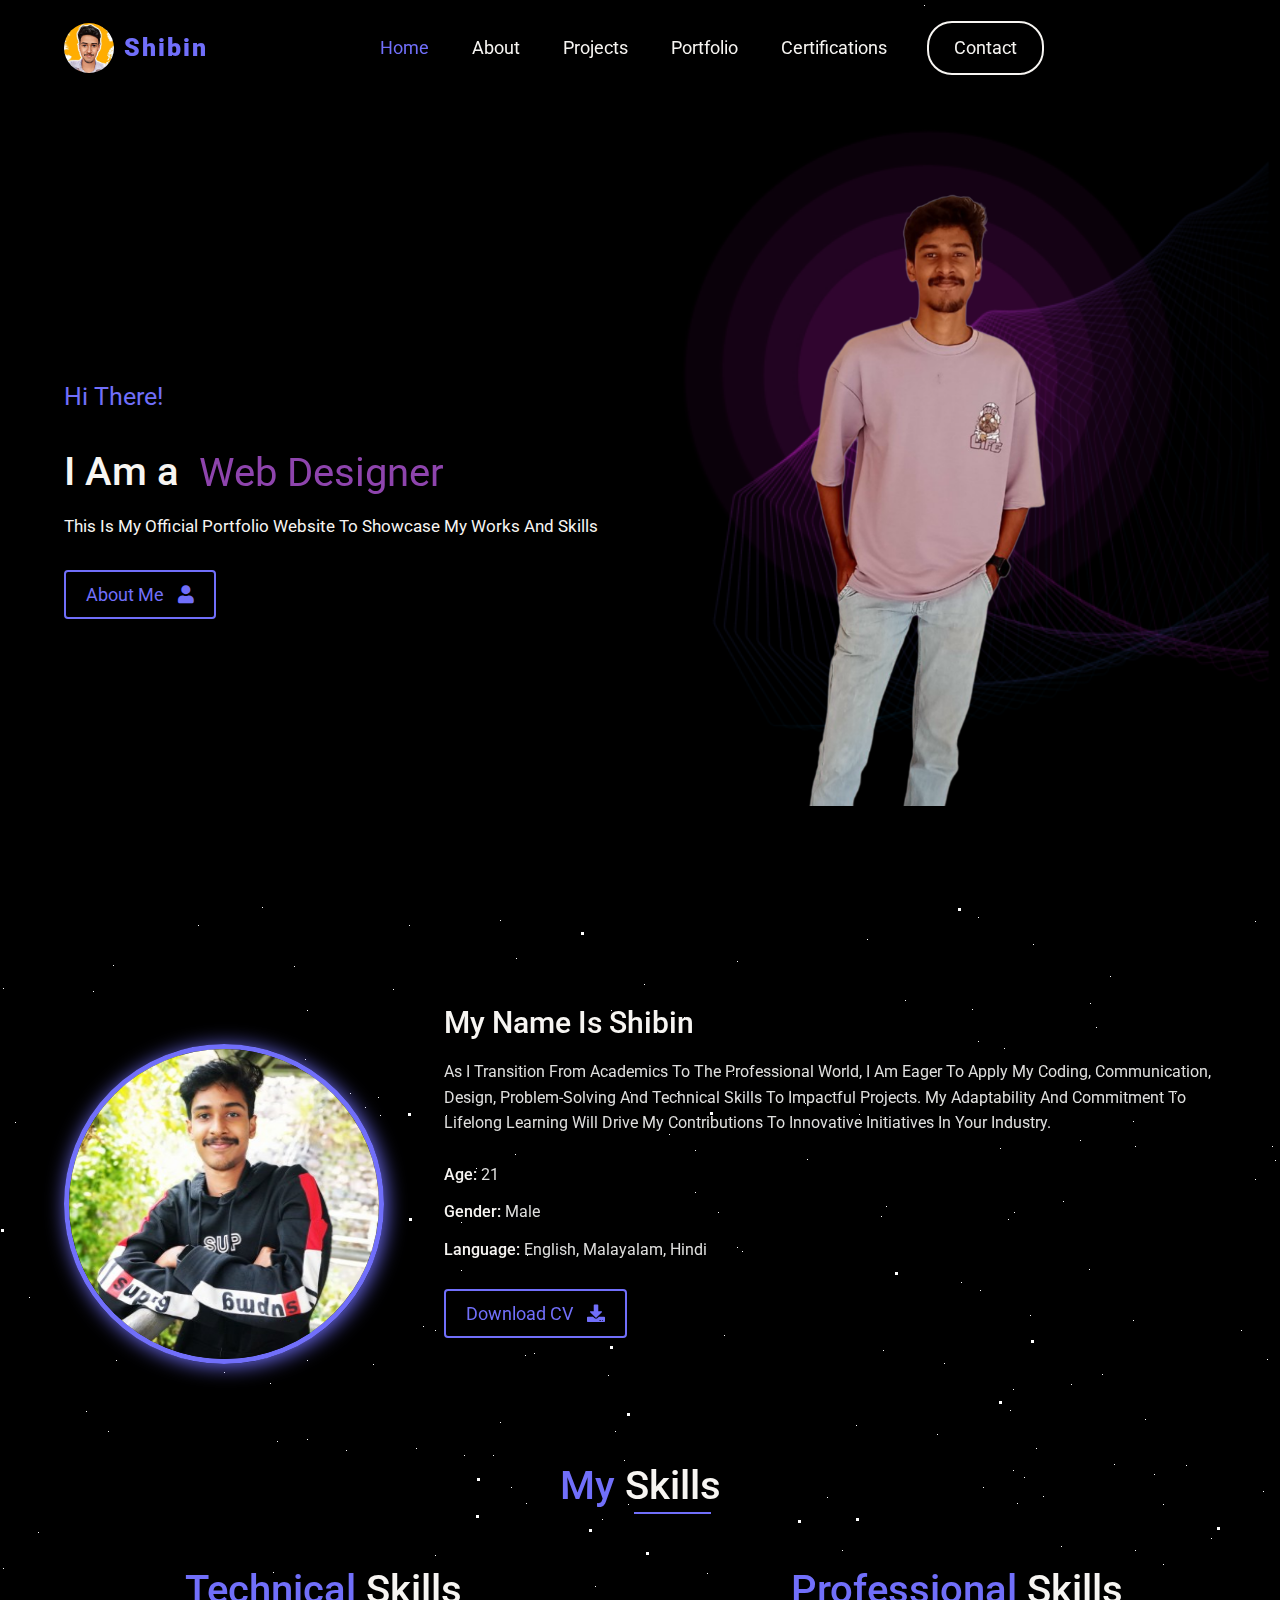
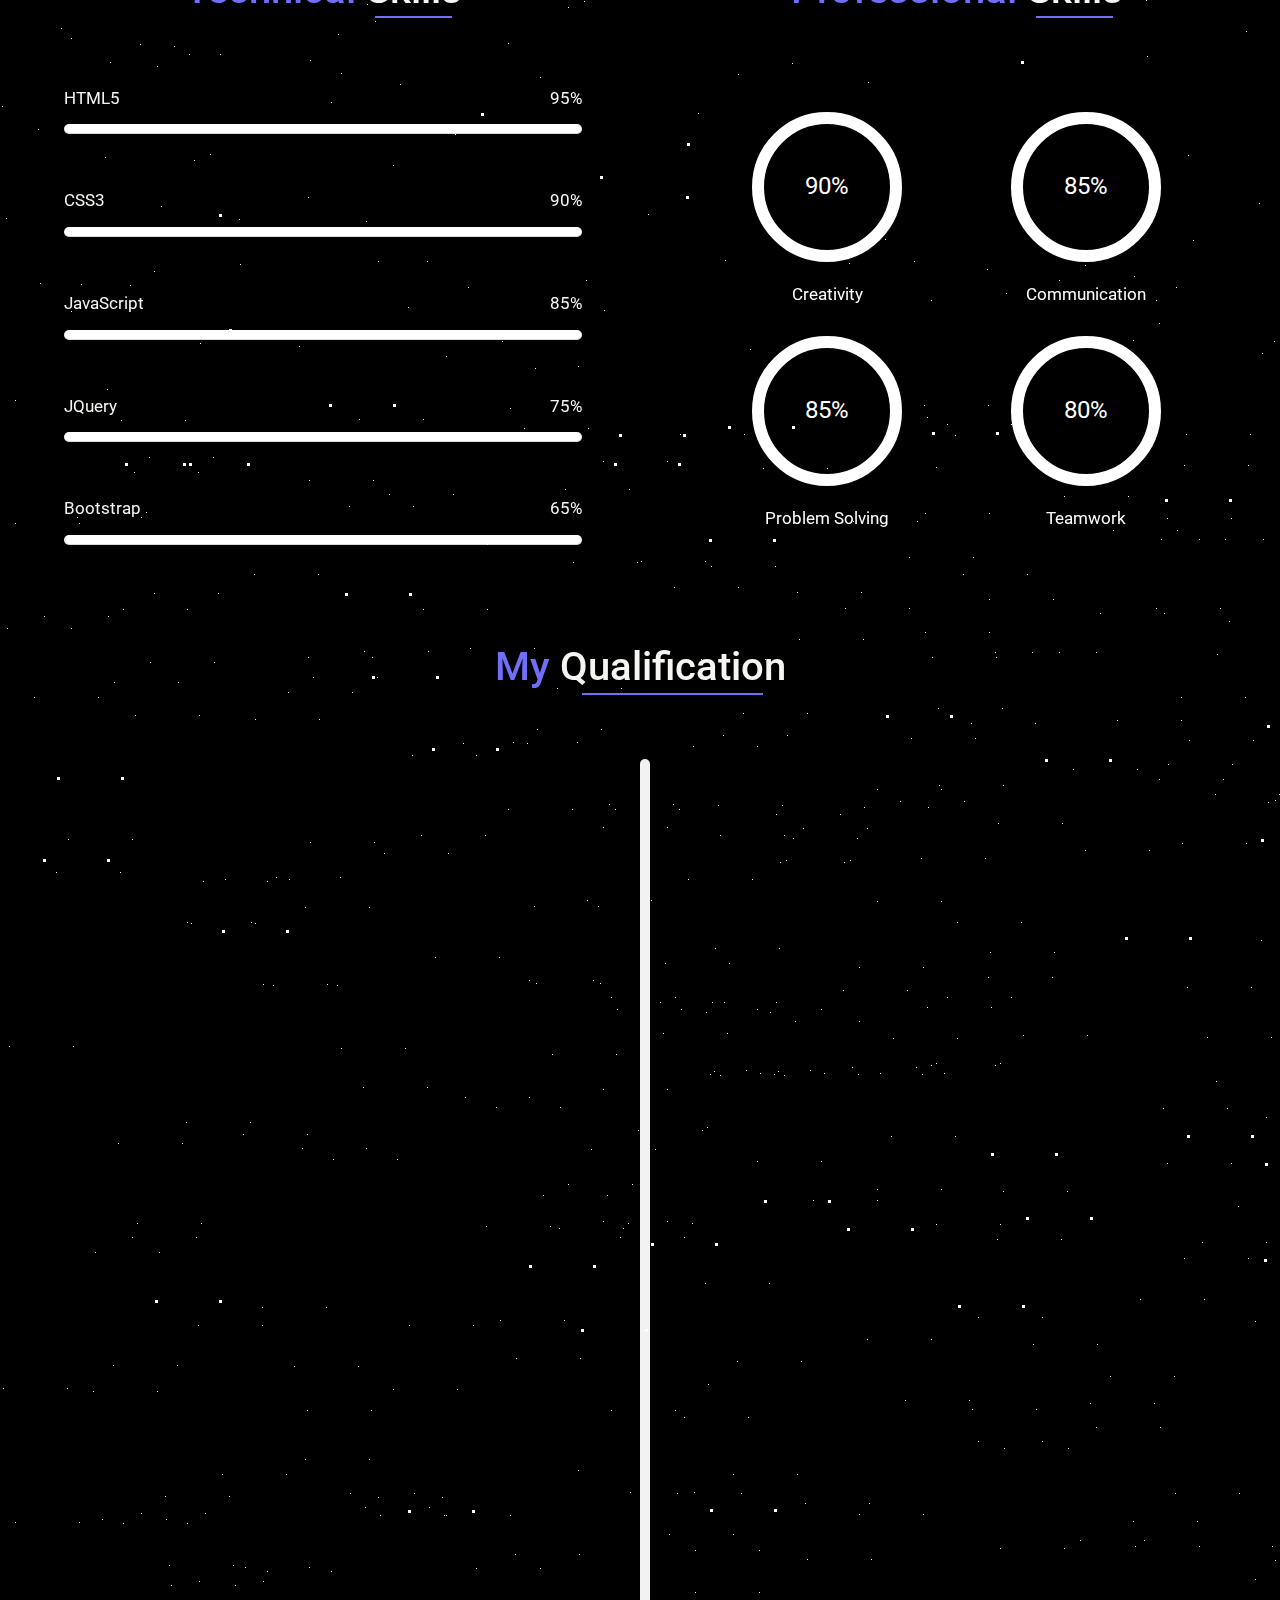
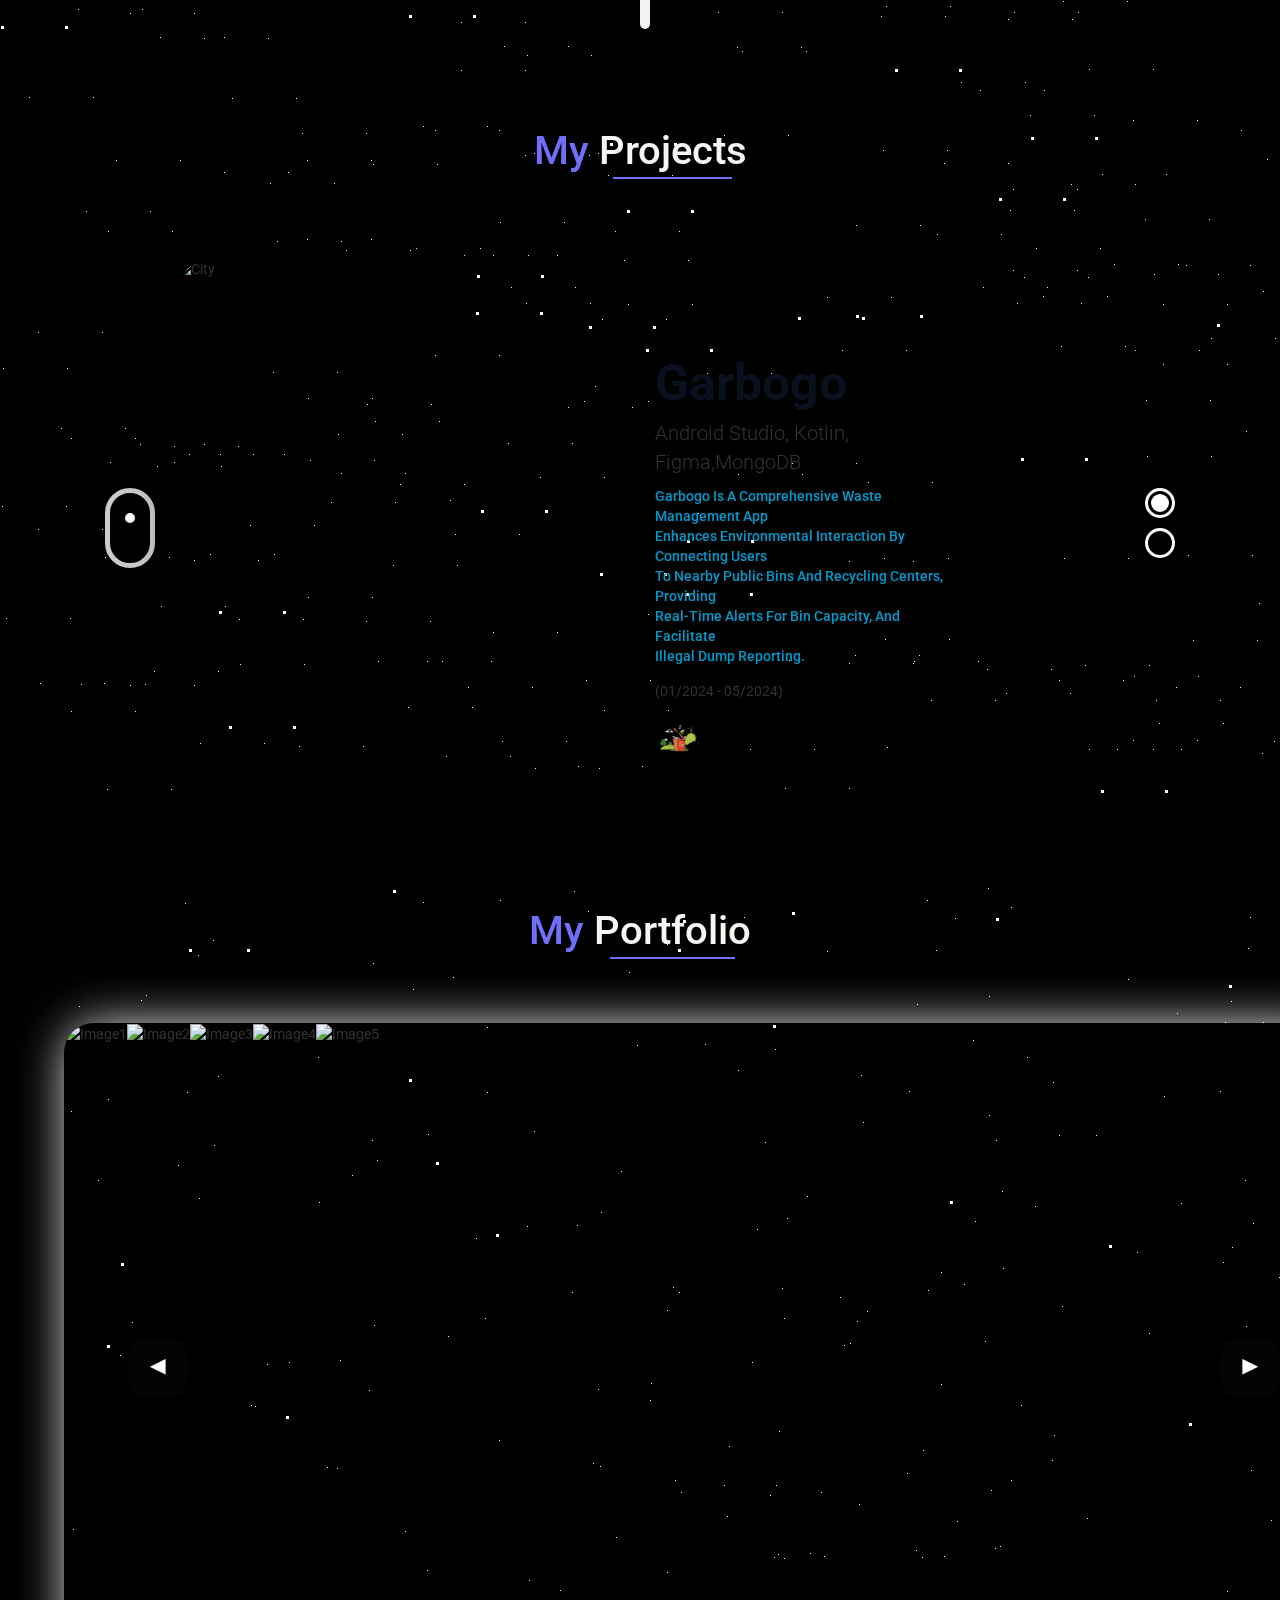
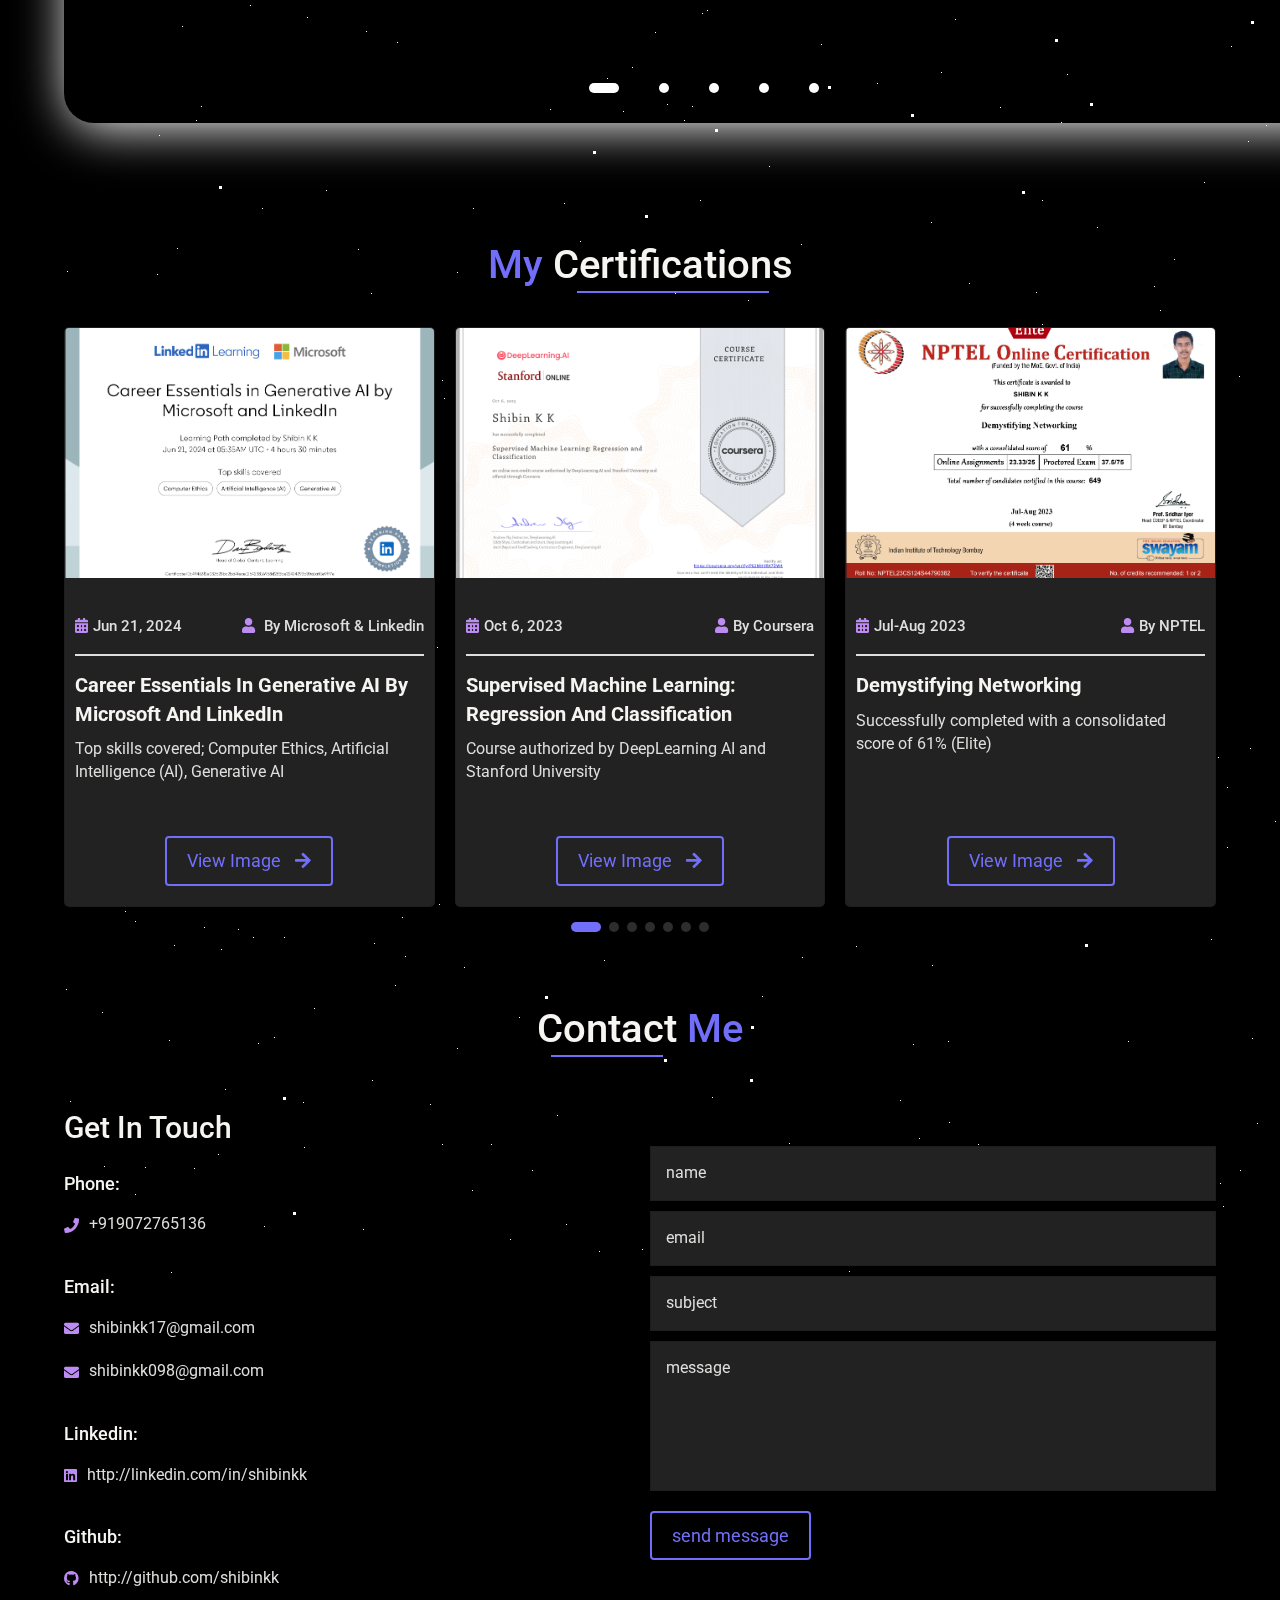
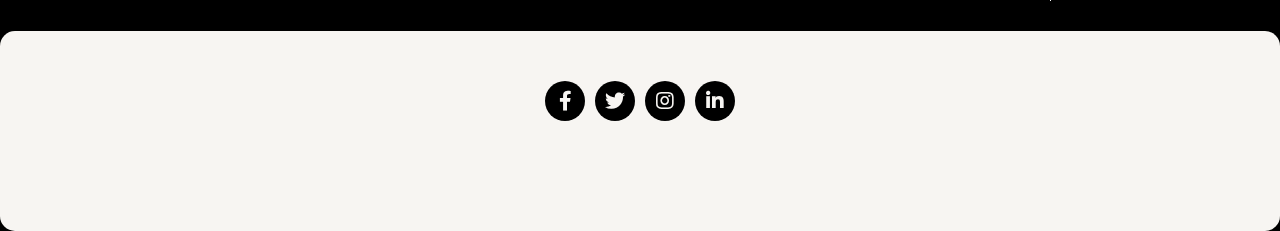
==== commit 7b278df3: "header done" ====
--- a/HTML/index.html
+++ b/HTML/index.html
@@ -61,17 +61,18 @@
     
         <!-- Menubar (for smaller screens) -->
         <div class="wrapper">
-            <input type="checkbox" />
+            <input type="checkbox" id="menu-toggle" />
             <div class="fab"></div>
             <div class="fac">
                 <a href="#home">Home</a>
                 <a href="#about">About</a>
                 <a href="#service">Projects</a>
                 <a href="#portfolio">Portfolio</a>
-                <a href="#blog">certifications</a>
+                <a href="#blog">Certifications</a>
                 <a href="#contact">Contact</a>
             </div>
-          </div>
+        </div>
+        
     </header>
     
     <!-------------------- Header Area (End) -------------------->
@@ -404,154 +405,42 @@
         <div class="slider">
             <div class="list">
                 <div class="item">
-                    <img src="assets/images/Portfolio/web1E.png" alt="image1">
+                    <img src="https://i.postimg.cc/7Zf4Tm2X/office1.jpg" alt="image1">
                 </div>
                 <div class="item">
-                    <img src="assets/images/Portfolio/web2E.png" alt="image2">
+                    <img src="https://i.postimg.cc/VNKjyMf7/office2.jpg" alt="image2">
                 </div>
                 <div class="item">
-                    <img src="assets/images/Portfolio/fig1E.png" alt="image3">
+                    <img src="https://i.postimg.cc/cJBFvrsY/office3.jpg" alt="image3">
                 </div>
                 <div class="item">
-                    <img src="assets/images/Portfolio/fig2E.png" alt="image4">
+                    <img src="https://i.postimg.cc/Bvf1dpfc/office4.jpg" alt="image4">
                 </div>
                 <div class="item">
                     <img src="https://i.postimg.cc/bJJYMSr9/office5.jpg" alt="image5">
                 </div>
             </div>
-            <!--button prev and next-->
+            <!-- Buttons prev and next -->
             <div class="buttons">
-                <button id="prev"></button>
-            <button id="next">></button>
-            </div>
-            <!--Dots (if 5 items => 5 dots)-->
+                <button id="prev">&#9664;</button>
+                <button id="next">&#9654;</button>
+            </div>
+            <!-- Dots (if 5 items => 5 dots) -->
             <ul class="dots">
-               <li class="active"></li>
-               <li></li>
-               <li></li>
-               <li></li>
-               <li></li> 
+                <li class="active"></li>
+                <li></li>
+                <li></li>
+                <li></li>
+                <li></li>
             </ul>
         </div>
-
-          <div id="test"></div>
+        
+        
         
         
         
     </section>
     <!-------------------- Portfolio Area (End) -------------------->
-
-
-
-    <!-------------------- Testimonials Area (Start) -------------------->
-    <!-- <section class="testimonial" id="testimonial">
-
-        <div class="heading">
-            <h2><span>testimonials</span></h2>
-        </div>
-
-        <div class="swiper-container testimonial-slider">
-            <div class="swiper-wrapper">
-
-                <div class="swiper-slide testi-item">
-                    <img src="assets/images/Testimonials/pic-1.png" alt="Testimonial-Pic" />
-
-                    <i class="fas fa-quote-left"></i>
-
-                    <p class="comment">
-                        Lorem ipsum dolor sit amet consectetur adipisicing elit. 
-                        Voluptatum deleniti architecto harum natus aliquid nostrum 
-                        ad asperiores sequi, eligendi sint assumenda eum illo similique 
-                        repellendus.
-                    </p>
-
-                    <div class="intro">
-                        <h3>jason roy</h3>
-                        <h5>web developer</h5>
-                    </div>
-                </div>
-
-                <div class="swiper-slide testi-item">
-                    <img src="assets/images/Testimonials/pic-2.png" alt="Testimonial-Pic" />
-
-                    <i class="fas fa-quote-left"></i>
-
-                    <p class="comment">
-                        Lorem ipsum dolor sit amet consectetur adipisicing elit. 
-                        Voluptatum deleniti architecto harum natus aliquid nostrum 
-                        ad asperiores sequi, eligendi sint assumenda eum illo similique 
-                        repellendus.
-                    </p>
-
-                    <div class="intro">
-                        <h3>evelyn jones</h3>
-                        <h5>freelancer</h5>
-                    </div>
-                </div>
-
-                <div class="swiper-slide testi-item">
-                    <img src="assets/images/Testimonials/pic-3.png" alt="Testimonial-Pic" />
-
-                    <i class="fas fa-quote-left"></i>
-
-                    <p class="comment">
-                        Lorem ipsum dolor sit amet consectetur adipisicing elit. 
-                        Voluptatum deleniti architecto harum natus aliquid nostrum 
-                        ad asperiores sequi, eligendi sint assumenda eum illo similique 
-                        repellendus.
-                    </p>
-
-                    <div class="intro">
-                        <h3>luke wood</h3>
-                        <h5>graphic designer</h5>
-                    </div>
-                </div>
-
-                <div class="swiper-slide testi-item">
-                    <img src="assets/images/Testimonials/pic-4.png" alt="Testimonial-Pic" />
-
-                    <i class="fas fa-quote-left"></i>
-
-                    <p class="comment">
-                        Lorem ipsum dolor sit amet consectetur adipisicing elit. 
-                        Voluptatum deleniti architecto harum natus aliquid nostrum 
-                        ad asperiores sequi, eligendi sint assumenda eum illo similique 
-                        repellendus.
-                    </p>
-
-                    <div class="intro">
-                        <h3>sarah glenn</h3>
-                        <h5>freelancer</h5>
-                    </div>
-                </div>
-
-                <div class="swiper-slide testi-item">
-                    <img src="assets/images/Testimonials/pic-5.png" alt="Testimonial-Pic" />
-
-                    <i class="fas fa-quote-left"></i>
-
-                    <p class="comment">
-                        Lorem ipsum dolor sit amet consectetur adipisicing elit. 
-                        Voluptatum deleniti architecto harum natus aliquid nostrum 
-                        ad asperiores sequi, eligendi sint assumenda eum illo similique 
-                        repellendus.
-                    </p>
-
-                    <div class="intro">
-                        <h3>samit patel</h3>
-                        <h5>graphic designer</h5>
-                    </div>
-                </div>
-
-            </div>
-
-            <div class="swiper-pagination swiper-pagination1"></div>
-
-        </div>
-    </section> -->
-    <!-------------------- Testimonials Area (End) -------------------->
-
-
 
     <!-------------------- Blog Area (Start) -------------------->
     <section class="blog" id="blog">
@@ -814,6 +703,7 @@
     <script src="assets/js/project.js"></script>
     <script src="assets/js/portslider.js"></script>
     <script src="assets/js/qualification.js"></script>
+    <script src="assets/js/header.js"></script>
     <!---------------- Custom Script ---------------->
 
     <!-- Typed Script -->
--- a/HTML/assets/css/main.css
+++ b/HTML/assets/css/main.css
@@ -23,6 +23,10 @@
 @import url('https://fonts.googleapis.com/css2?family=Roboto:wght@100;300;400;500;700;900&display=swap');
 @import url('star-shadows.css');
 @import "https://fonts.googleapis.com/css?family=Dosis:300,400,500,600,700";
+@import "compass/css3";
+ @font-face {
+	 src: url('https://s3-us-west-2.amazonaws.com/s.cdpn.io/142996/polar.otf');
+	 font-family: 'Polar';}
 
 
 :root{
@@ -690,20 +694,31 @@
     justify-content: center;
     -ms-flex-wrap: wrap;
     flex-wrap: wrap;
-    gap: 2rem;
-    padding: 2rem 0;
-}
-
-.about .image{
+    gap: 6rem;
+    padding: 6rem 0;
+}
+
+.about .image {
     width: 32rem;
+    height: 32rem; /* Ensure height equals width for a perfect circle */
     text-align: center;
-}
-
-.about .image img{
+    border-radius: 50%; /* Makes the container circular */
+    overflow: hidden; /* Clips the image to the circular shape */
+    border: 0.5rem solid var(--violet); /* Move border to the container */
+    display: flex;
+    box-shadow: 2px 2px 20px var(--violet);
+    align-items: center;
+    justify-content: center;
+    margin-top: 5%;
+}
+
+.about .image img {
     width: 100%;
-    border: 0.5rem solid var(--violet);
-    border-radius: 10px;
-}
+    height: 100%; /* Ensures the image fills the container */
+    object-fit: calc(); /* Maintains aspect ratio and covers the container */
+    /* Remove border-radius from the image as the container is already circular */
+}
+
 
 .about .content{
     -webkit-box-flex: 1;
@@ -1565,15 +1580,19 @@
 
 
 /*--------------------- 8- Portfolio Area CSS (Start) ---------------------*/
-
-.slider{
+.portfolio .heading{
+    margin-bottom: 50px;
+}
+.slider {
     width: 1300px;
     max-width: 100vw;
     height: 700px;
+    box-shadow: 5px 4px 50px #ffffff;
     margin: auto;
-    border-radius: 20px;
     position: relative;
     overflow: hidden;
+    border-radius: 30px;
+    margin-bottom: 60px;
 }
 .list {
     position: absolute;
@@ -1584,13 +1603,13 @@
     width: max-content;
     transition: 1s;
 }
-.list img{
+.list img {
     width: 1300px;
     max-width: 100vw;
     height: 100%;
     object-fit: cover;
 }
-.buttons{
+.buttons {
     position: absolute;
     top: 45%;
     left: 5%;
@@ -1599,16 +1618,38 @@
     justify-content: space-between;
 }
 .buttons button {
-    width: 50px;
-    height: 50px;
-    border-radius: 505;
-    background-color: #fff5;
+    width: 60px; /* Adjust button size */
+    height: 60px;
+    border-radius: 20px; /* Adjust corner radius */
+    background-color: rgba(15, 13, 13, 0.333);
     color: #fff;
     border: none;
     font-family: monospace;
     font-weight: bold;
-}
-.dots{
+    display: flex;
+    align-items: center;
+    justify-content: center;
+    font-size: 24px;
+    cursor: pointer;
+    transition: background-color 0.3s;
+    position: absolute;
+}
+
+/* Adjust position of the left button */
+#prev {
+    left: 0px; /* Move the left button */
+}
+
+/* Adjust position of the right button */
+#next {
+    right: 0px; /* Move the right button */
+}
+
+.buttons button:hover {
+    background-color: #fff;
+    color: #000;
+}
+.dots {
     position: absolute;
     bottom: 10px;
     color: #fff;
@@ -1631,12 +1672,12 @@
 .dots li.active {
     width: 30px;
 }
-@media screen and ( max-width: 768px) { 
+@media screen and (max-width: 768px) { 
     .slider {
         height: 400px;
     }
-    
-}
+}
+
 
 /*--------------------- 8- Portfolio Area CSS (End) ---------------------*/
 
